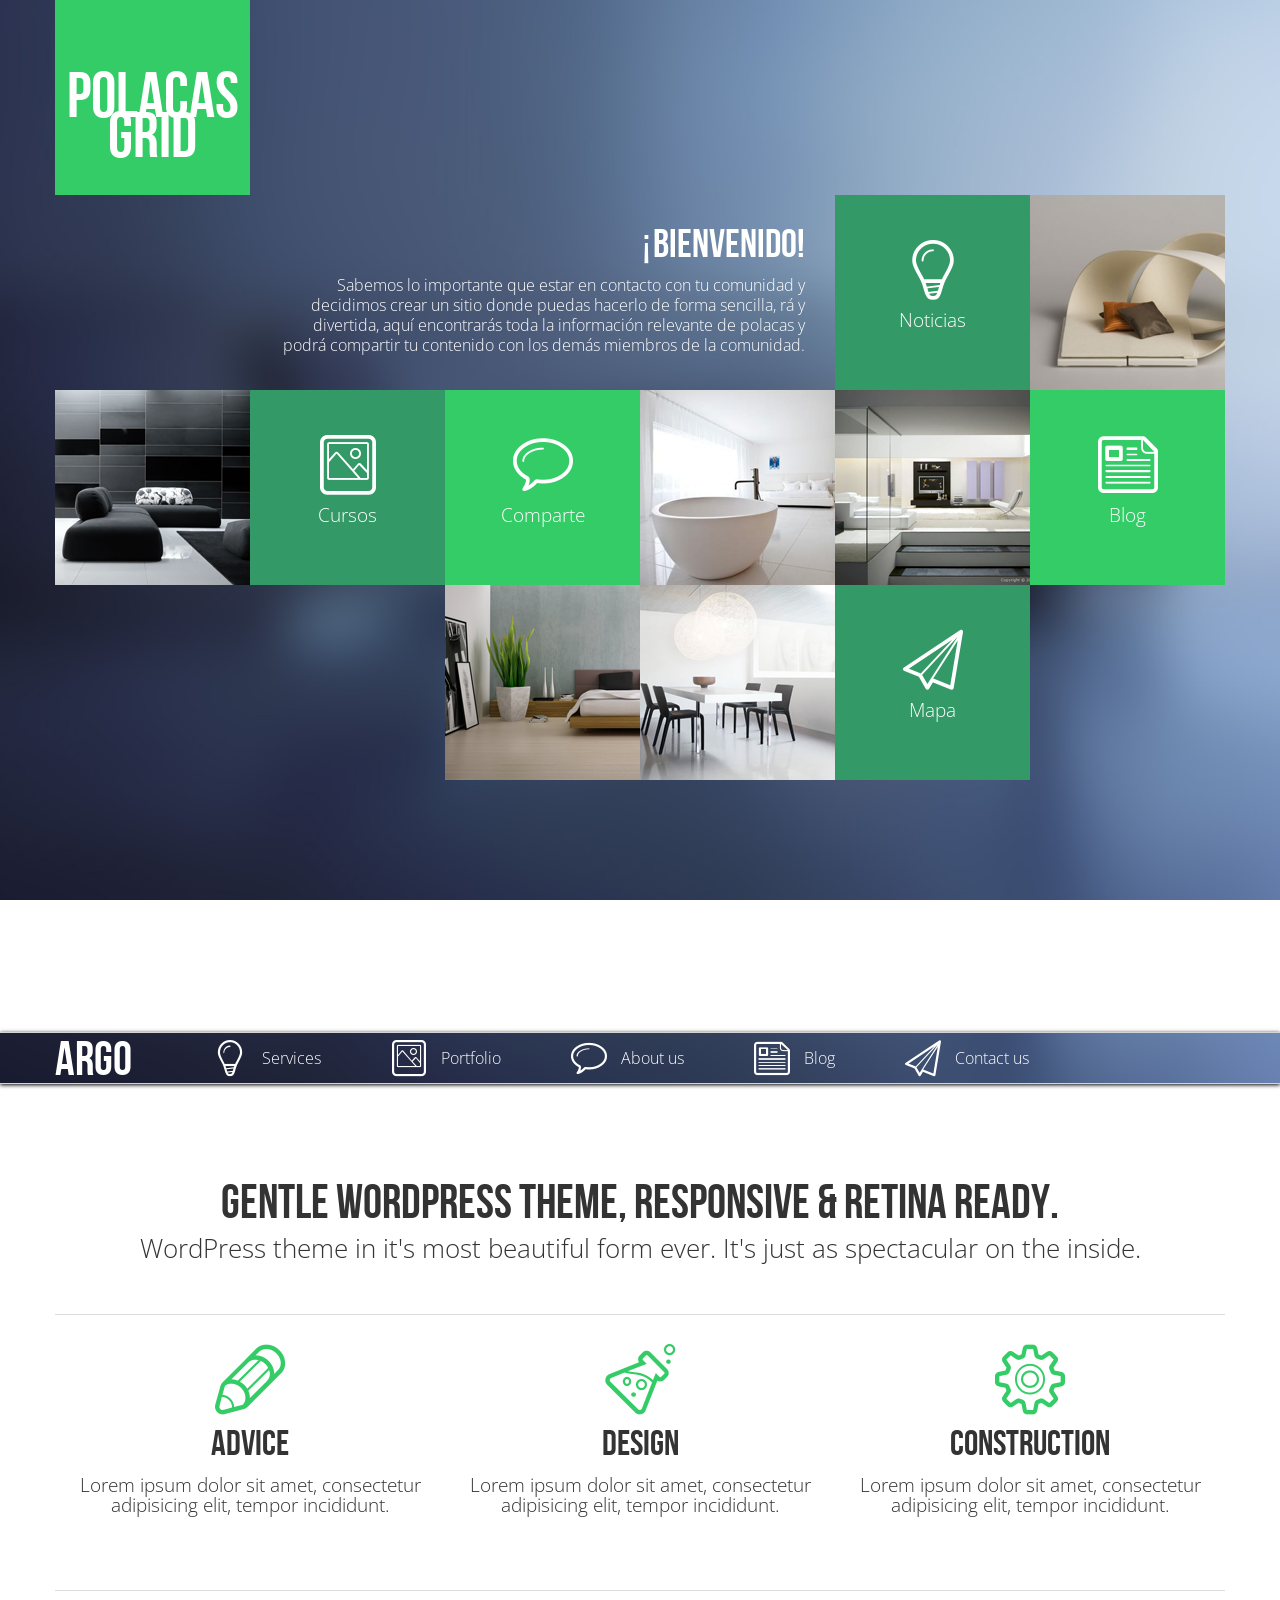
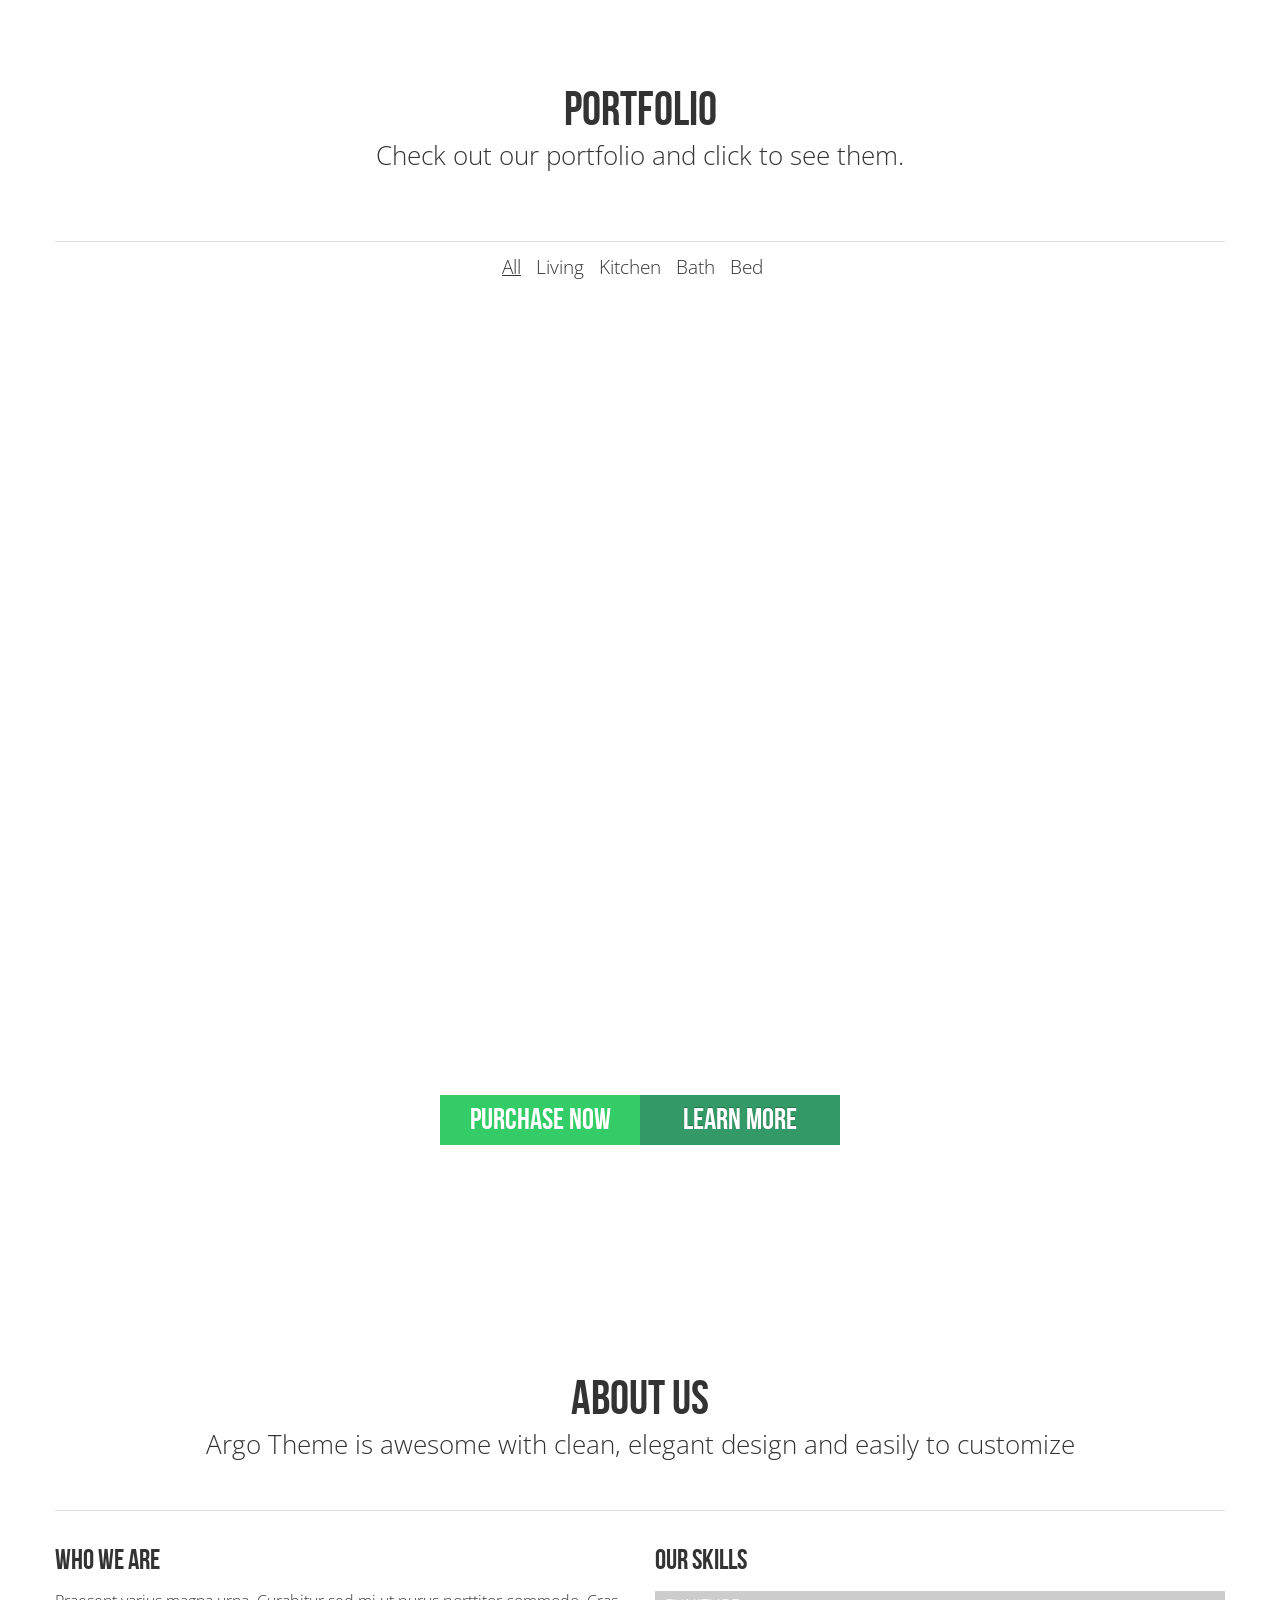
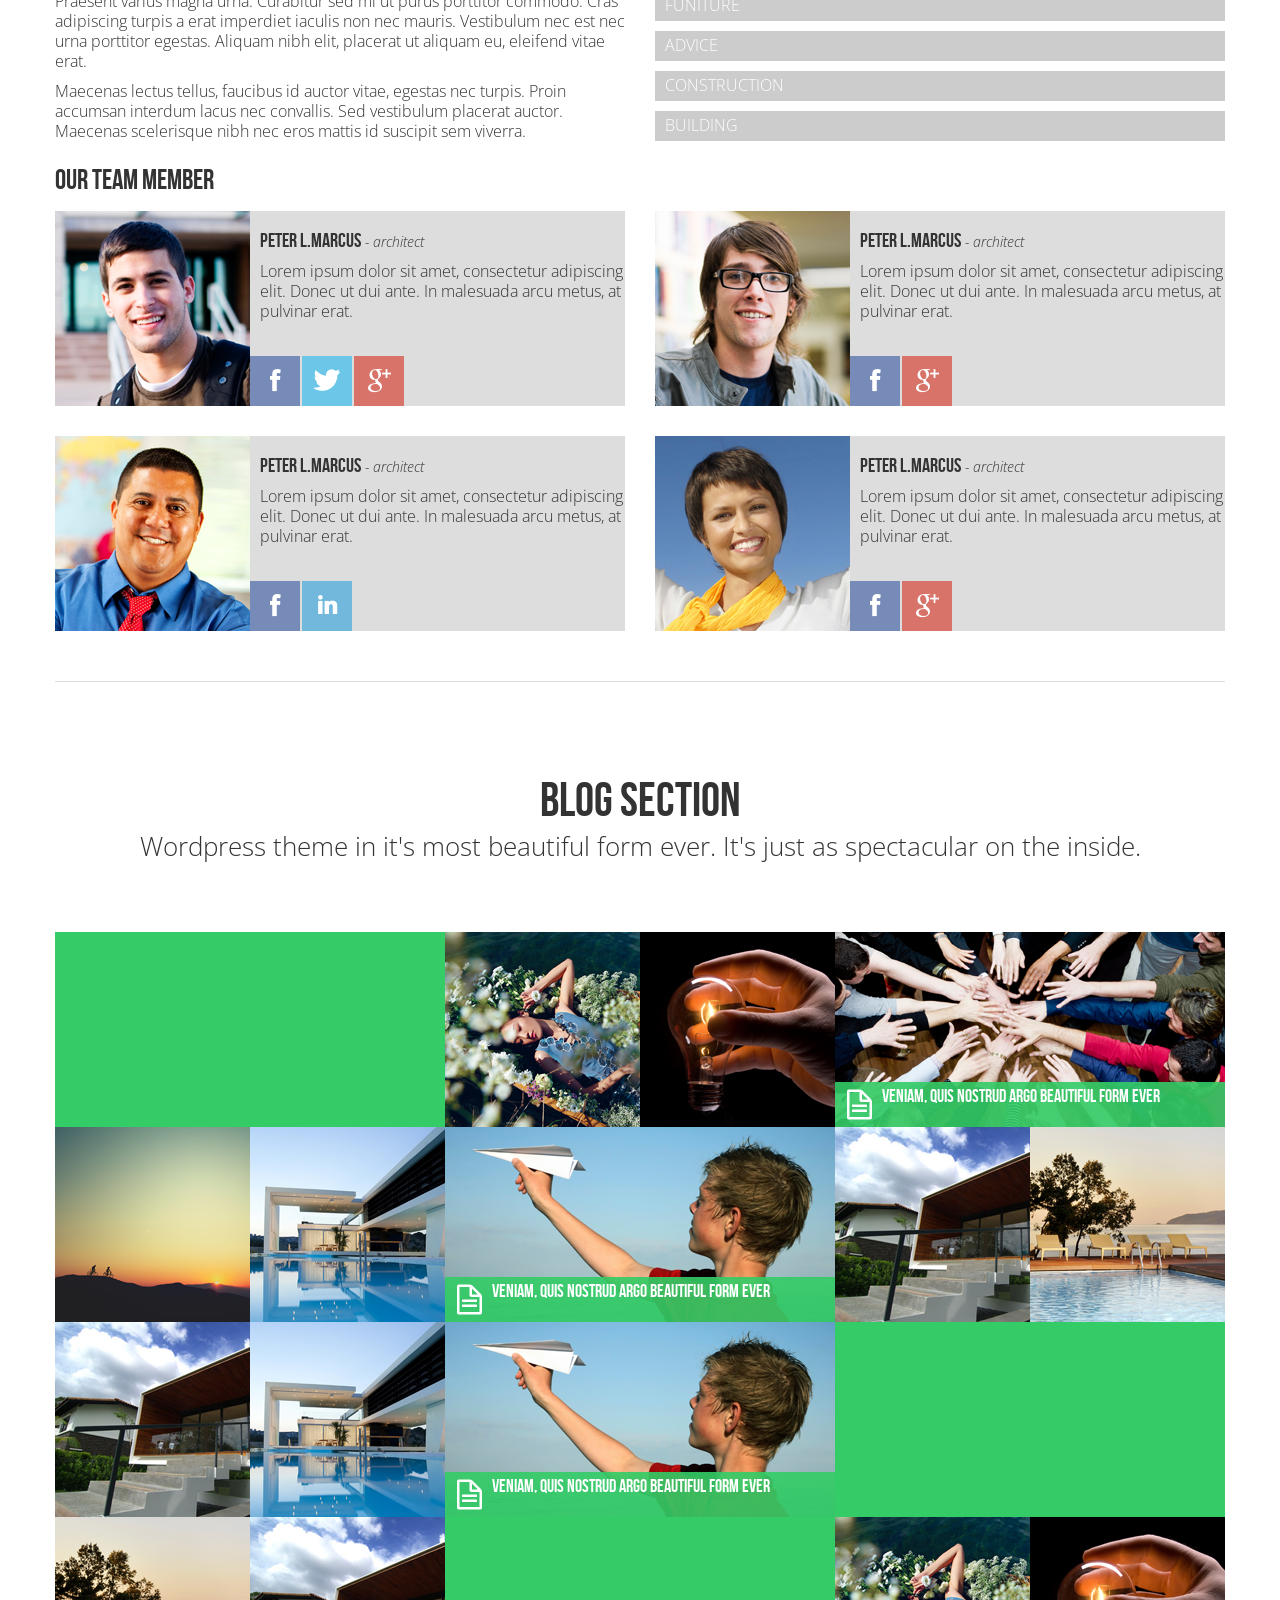
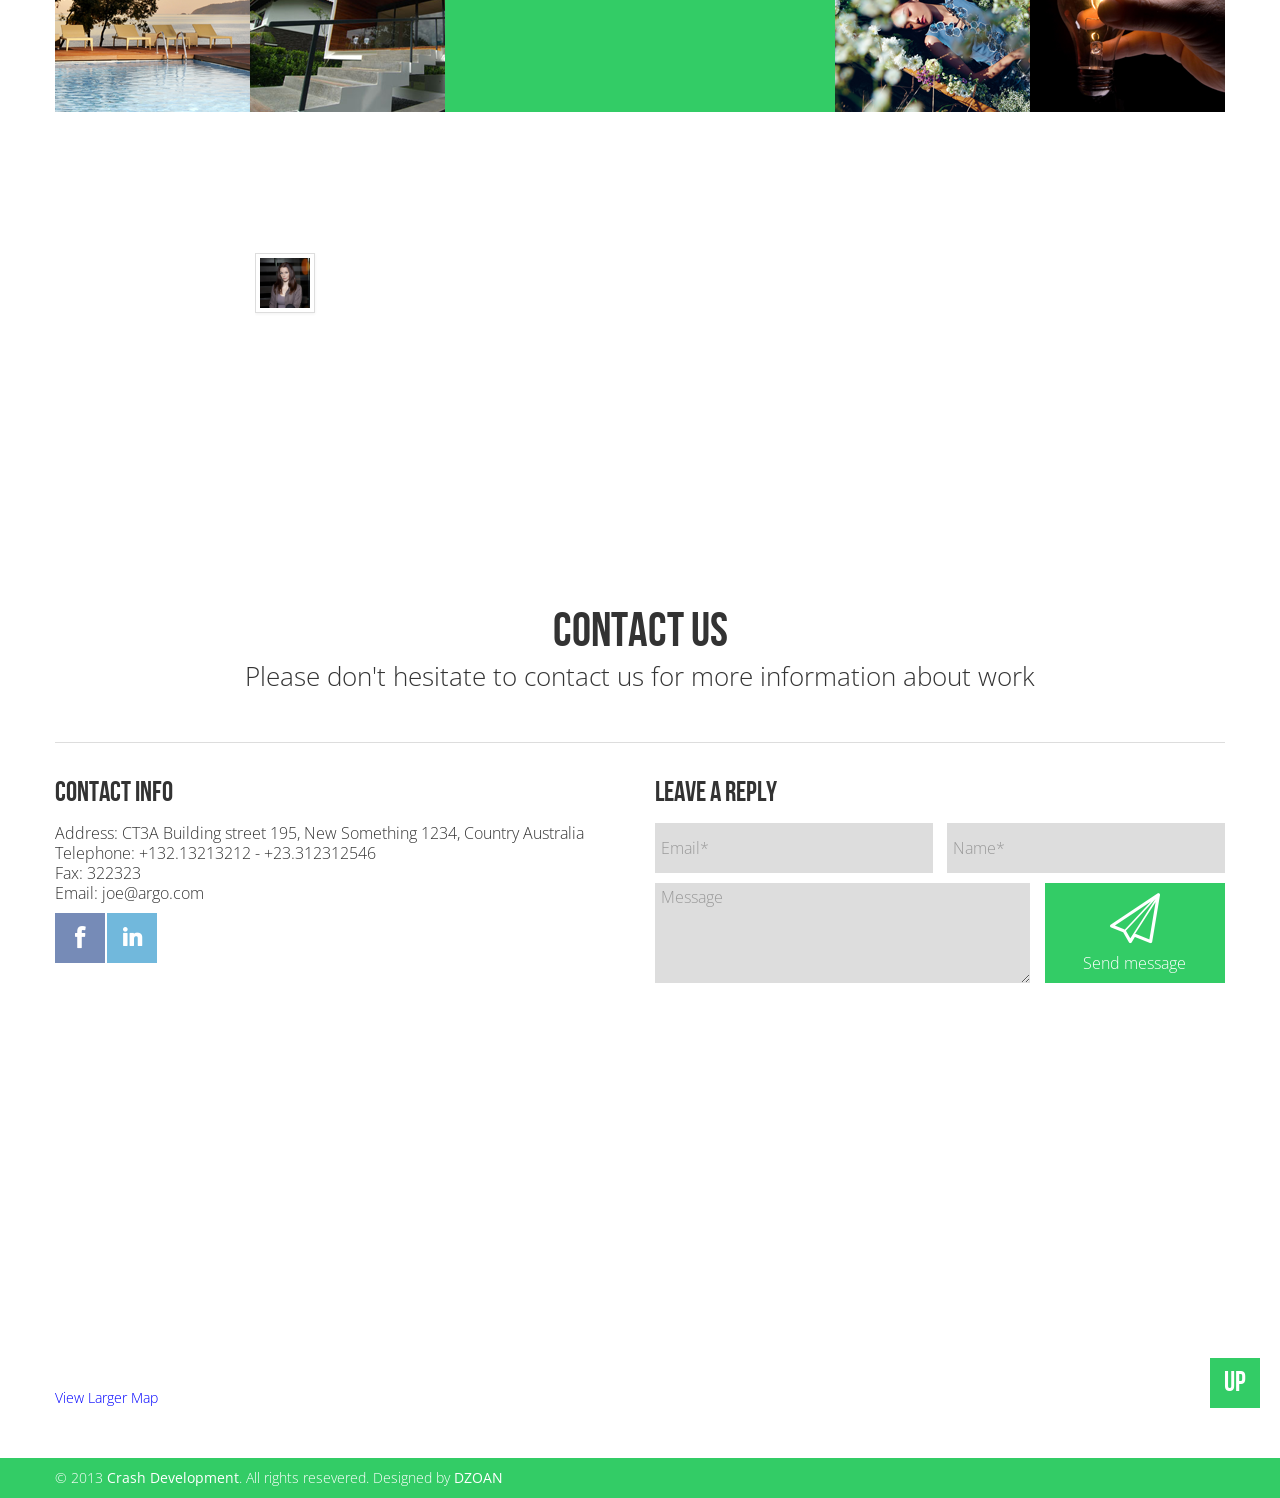
==== index.html @ 34ad7b84 "Subiendo template" ====
<!DOCTYPE html>
<!--[if lt IE 7 ]><html style="margin-top: 0 !important" class="ie ie6" lang="en"> <![endif]-->
<!--[if IE 7 ]><html style="margin-top: 0 !important" class="ie ie7" lang="en"> <![endif]-->
<!--[if IE 8 ]><html style="margin-top: 0 !important" class="ie ie8" lang="en"> <![endif]-->
<!--[if (gte IE 9)|!(IE)]><!--> <!--<![endif]-->
<html style="margin-top: 0 !important" lang="en-US"> <!--<![endif]-->
<head>
    <meta http-equiv="Content-Type" content="text/html; charset=UTF-8" />
    <title>Argo</title>
    <meta name="viewport" content="width=device-width, initial-scale=1, maximum-scale=1">
    <link href='http://fonts.googleapis.com/css?family=Open+Sans:300,400,600,300italic' rel='stylesheet' type='text/css'>
    <link rel="stylesheet" href="assets/css/style.css" type="text/css" media="all" >
    <link rel="stylesheet" href="assets/css/responsive.css" type="text/css" media="all" >
   	<script src="assets/js/jquery.js"></script>
    <!--[if lt IE 9]>
      <script src="assets/js/html5shiv.js"></script>
       <link href="assets/css/ie.css" rel='stylesheet' type='text/css'>
    <![endif]-->
    
    <!--[if IE 7]>
		<link rel="stylesheet" href="http://themestrong.com/demo/argo/assets/css/font-awesome-ie7.min.css">
	<![endif]-->
</head>
<body data-spy="scroll" data-target=".navbar">
<header id="header">
	<div class="header-holder">
		<div class="container hidden-phone">
			<div class="brow">
				<div class="brick1 logo_container">
					<a href="index.html#" class="nav-item clearfix">
						<div class="nav-hover"></div>
						<h1 class="logo">Polacas Grid	</h1>
					</a>
				</div>
				<div class="brick1 transparent"></div>
			</div>
			<div class="brow">
				<div class="slogan brick3 boffset1 transparent text-right">
					<div class="inner">
						<h1>¡Bienvenido!</h1>
					<p>Sabemos lo importante que estar en contacto con tu comunidad y decidimos crear un sitio donde
 					puedas hacerlo de forma sencilla, r&aacute; y divertida, aquí encontrar&aacute;s toda 
 					la informaci&oacute;n relevante de polacas y podr&aacute; compartir tu contenido con los dem&aacute;s miembros de la comunidad.</p>	
					</div>
					
				</div>
				<div class="brick1 odd">
					<a href="index.html#blog" class="nav-item">
						<div class="nav-hover"></div>
						<i class="li_bulb"></i>
						<span>Noticias</span>
					</a>
				</div>
				<div class="brick1 thumb">
					<div class="nav-item flipX">
						<img class="img1" src="assets/img/img-slide1.png" alt="">
						<img class="img2" src="assets/img/pf4.png" alt="">
					</div>
				</div>
			</div>
			<div class="brow">
				<div class="brick1 thumb">
					<div class="nav-item flipX">
						<img class="img1" src="assets/img/img-slide2.png" alt="">
						<img class="img2" src="assets/img/pf10.png" alt="">
					</div>
				</div>
				<div class="brick1 odd">
					<a href="index.html#portfolio" class="nav-item">
						<div class="nav-hover"></div>
						<i class="li_photo"></i>
						<span>Cursos</span>
					</a>
				</div>
				<div class="brick1">
					<a href="index.html#about-us" class="nav-item">
						<div class="nav-hover"></div>
						<i class="li_bubble"></i>
						<span>Comparte</span>
					</a>
				</div>
				<div class="brick1 thumb">
					<div class="nav-item flipY">
						<img class="img1" src="assets/img/img-slide3.png" alt="">
						<img class="img2" src="assets/img/pf11.png" alt="">
					</div>
				</div>
				<div class="brick1 thumb">
					<div class="nav-item flipX">
						<img class="img1" src="assets/img/img-slide4.png" alt="">
						<img class="img2" src="assets/img/pf8.png" alt="">
					</div>
				</div>
				<div class="brick1">
					<a href="index.html#blog" class="nav-item">
						<div class="nav-hover"></div>
						<i class="li_note"></i>
						<span>Blog</span>
					</a>
				</div>
			</div>
			<div class="brow">
				<div class="brick1 boffset2 thumb">
					<div class="nav-item flipY">
						<img class="img1" src="assets/img/img-slide5.png" alt="">
						<img class="img2" src="assets/img/pf7.png" alt="">
					</div>
				</div>
				<div class="brick1 thumb">
					<div class="nav-item flipY">
						<img class="img1" src="assets/img/img-slide6.png" alt="">
						<img class="img2" src="assets/img/pf6.png" alt="">
					</div>
				</div>
				<div class="brick1 odd">
					<a href="index.html#contact" class="nav-item">
						<div class="nav-hover"></div>
						<i class="li_paperplane"></i>
						<span>Mapa</span>
					</a>
				</div>
			</div>

		</div>

		<div class="container visible-phone">
			<div class="brick1 logo_container">
					<a href="live_menu.html#" class="nav-item clearfix">
						<div class="nav-hover"></div>
						<h1 class="logo">Argo</h1>
					</a>
				</div>
				<div class="brick1 odd">
					<a href="live_menu.html#services" class="nav-item">
						<div class="nav-hover"></div>
						<i class="li_bulb"></i>
						<span>Services</span>
					</a>
				</div>
				<div class="brick1 odd">
					<a href="live_menu.html#portfolio" class="nav-item">
						<div class="nav-hover"></div>
						<i class="li_photo"></i>
						<span>Portfolio</span>
					</a>
				</div>
				<div class="brick1">
					<a href="live_menu.html#about-us" class="nav-item">
						<div class="nav-hover"></div>
						<i class="li_bubble"></i>
						<span>About us</span>
					</a>
				</div>
				<div class="brick1">
					<a href="live_menu.html#services" class="nav-item">
						<div class="nav-hover"></div>
						<i class="li_note"></i>
						<span>Blog</span>
					</a>
				</div>
				<div class="brick1 odd">
					<a href="live_menu.html#contact" class="nav-item">
						<div class="nav-hover"></div>
						<i class="li_paperplane"></i>
						<span>Contact us</span>
					</a>
				</div>
		</div>
	</div>
</header> <!-- End header -->
<div id="navbar" class="navbar">
  <div class="navbar-inner">
    <div class="container">
      <button data-target=".nav-collapse" data-toggle="collapse" class="btn btn-navbar" type="button">
        <span class="icon-bar"></span>
        <span class="icon-bar"></span>
        <span class="icon-bar"></span>
      </button>
      <a href="live_menu.html#" class="brand">Argo</a>
      <div class="nav-collapse collapse">
        <ul class="nav">
          <li class="">
            <a href="live_menu.html#services"><i class="li_bulb"></i>Services</a>
          </li>
          <li class="">
            <a href="live_menu.html#portfolio"><i class="li_photo"></i>Portfolio</a>
          </li>
           <li class="">
            <a href="live_menu.html#about-us"><i class="li_bubble"></i>About us</a>
          </li>
          <li class="">
            <a href="live_menu.html#blog"><i class="li_note"></i>Blog</a>
          </li>
          <li class="">
            <a href="live_menu.html#contact"><i class="li_paperplane"></i>Contact us</a>
          </li>
        </ul>
      </div>
    </div>
  </div>
</div> <!-- end navbar -->
<div id="services" class="section">
	<div class="container">
		<div class="hero">
			<h1>Gentle WordPress Theme, Responsive &amp; Retina ready.</h1>
			<p>WordPress theme in it's most beautiful form ever. It's just as spectacular on the inside.</p>
		</div>
		<div class="brow sev_list">
			<div class="brick2">
				<i class="li_pen"></i>
				<h2>advice</h2>
				<p>Lorem ipsum dolor sit amet, consectetur adipisicing elit, tempor incididunt.</p>
			</div>
			<div class="brick2">
				<i class="li_lab"></i>
				<h2>Design</h2>
				<p>Lorem ipsum dolor sit amet, consectetur adipisicing elit, tempor incididunt.</p>
			</div>
			<div class="brick2">
				<i class="li_settings"></i>
				<h2>Construction</h2>
				<p>Lorem ipsum dolor sit amet, consectetur adipisicing elit, tempor incididunt.</p>
			</div>
		</div>
	</div>
</div>
<div id="portfolio" class="section">
	<div class="container">
		<div class="hero">
			<h1>PORTFOLIO</h1>
			<p>Check out our portfolio and click to see them.</p>
		</div>
		<ul class="filter clearfix">
			<li><a href="live_menu.html#" class="active" data-filter="*">All</a></li>
			<li><a href="live_menu.html#" data-filter=".living">Living</a></li>
			<li><a href="live_menu.html#" data-filter=".kitchen">Kitchen</a></li>
			<li><a href="live_menu.html#" data-filter=".bath">Bath</a></li>
			<li><a href="live_menu.html#" data-filter=".bed">Bed</a></li>
		</ul>
		<!-- Modal -->
		<div id="modalbox" class="modal hide fade" tabindex="-1" role="dialog" aria-labelledby="myModalLabel" aria-hidden="true">
			<button type="button" class="close" data-dismiss="modal" aria-hidden="true">×</button>
			<div class="modal-body">
				 <div id="myCarousel" class="carousel slide">
	                <div class="carousel-inner">
	                  <div class="item active">
	                    <img src="assets/img/demo4.png" alt="">
	                   </div>
	                  <div class="item">
	                    <img src="assets/img/demo2.png" alt="">
	                  </div>
	                  <div class="item">
	                    <img src="assets/img/demo3.png" alt="">
	                  </div>
	                </div>
	                <a class="left carousel-control" href="live_menu.html#myCarousel" data-slide="prev">&lsaquo;</a>
	                <a class="right carousel-control" href="live_menu.html#myCarousel" data-slide="next">&rsaquo;</a>
	              </div>
	              <h3>Argo project title living room</h3>
	              <p>
	              	Maecenas lectus tellus, faucibus id auctor vitae, egestas nec turpis. Proin accumsan interdum lacus nec convallis. Sed vestibulum placerat auctor. 
	              </p>
			</div>
			<div class="modal-footer">
			</div>
		</div>
		<ul class="isotope clearfix">
			<li class="item brick1 living kitchen">
				<a href="live_menu.html#modalbox" data-toggle="modal">
					<img src="assets/img/pf1.png" alt="Portfolio1">
					<div class="hover">
						<img src="assets/img/ico_search.png" alt="">
						<h4>Coachcarter </h4>
						<p>Living</p>
				    </div>
				</a>
			</li>
			<li class="item brick1 kitchen living">
				<a href="live_menu.html#modalbox" data-toggle="modal">
					<img src="assets/img/pf2.png" alt="Portfolio1">
					<div class="hover">
						<img src="assets/img/ico_search.png" alt="">
						<h4>Great Sofa </h4>
						<p>Kitchen</p>
				    </div>
				</a>
			</li>
			<li class="item brick1 bed">
				<a href="live_menu.html#modalbox" data-toggle="modal">
					<img src="assets/img/pf3.png" alt="Portfolio1">
					<div class="hover">
						<img src="assets/img/ico_search.png" alt="">
						<h4>Monster bed</h4>
						<p>Bed</p>
				    </div>
				</a>
			</li>
			<li class="item brick1 living bath bed">
				<a href="live_menu.html#modalbox" data-toggle="modal">
					<img src="assets/img/pf4.png" alt="Portfolio1">
					<div class="hover">
						<img src="assets/img/ico_search.png" alt="">
						<h4>Coachcarter </h4>
						<p>Living</p>
				    </div>
				</a>
			</li>
			<li class="item brick1 kitchen living">
				<a href="live_menu.html#modalbox" data-toggle="modal">
					<img src="assets/img/pf5.png" alt="Portfolio1">
					<div class="hover">
						<img src="assets/img/ico_search.png" alt="">
						<h4>Illustration</h4>
						<p>Kitchen</p>
				    </div>
				</a>
			</li>
			<li class="item brick1 bath living">
				<a href="live_menu.html#modalbox" data-toggle="modal">
					<img src="assets/img/pf6.png" alt="Portfolio1">
					<div class="hover">
						<img src="assets/img/ico_search.png" alt="">
						<h4>King Kong</h4>
						<p>Bath</p>
				    </div>
				</a>
			</li>
			<li class="item brick1 bed bath">
				<a href="live_menu.html#modalbox" data-toggle="modal">
					<img src="assets/img/pf7.png" alt="Portfolio1">
					<div class="hover">
						<img src="assets/img/ico_search.png" alt="">
						<h4>King Kong</h4>
						<p>Bed</p>
				    </div>
				</a>
			</li>
			<li class="item brick1 bath living kitchen">
				<a href="live_menu.html#modalbox" data-toggle="modal">
					<img src="assets/img/pf8.png" alt="Portfolio1">
					<div class="hover">
						<img src="assets/img/ico_search.png" alt="">
						<h4>King Kong</h4>
						<p>Bed</p>
				    </div>
				</a>
			</li>
			<li class="item brick1 living bath">
				<a href="live_menu.html#modalbox" data-toggle="modal">
					<img src="assets/img/pf9.png" alt="Portfolio1">
					<div class="hover">
						<img src="assets/img/ico_search.png" alt="">
						<h4>King Kong</h4>
						<p>Bed</p>
				    </div>
				</a>
			</li>
			<li class="item brick1 kitchen">
				<a href="live_menu.html#modalbox" data-toggle="modal">
					<img src="assets/img/pf10.png" alt="Portfolio1">
					<div class="hover">
						<img src="assets/img/ico_search.png" alt="">
						<h4>CARNABY</h4>
						<p>Kitchen</p>
				    </div>
				</a>
			</li>
			<li class="item brick1 bath">
				<a href="live_menu.html#modalbox" data-toggle="modal">
					<img src="assets/img/pf11.png" alt="Portfolio1">
					<div class="hover">
						<img src="assets/img/ico_search.png" alt="">
						<h4>VIKING</h4>
						<p>Bath</p>
				    </div>
				</a>
			</li>
			<li class="item brick1 living">
				<a href="live_menu.html#modalbox" data-toggle="modal">
					<img src="assets/img/pf12.png" alt="Portfolio1">
					<div class="hover">
						<img src="assets/img/ico_search.png" alt="">
						<h4>BAVARIA</h4>
						<p>Living</p>
				    </div>
				</a>
			</li>
			<li class="item brick1 bed">
				<a href="live_menu.html#modalbox" data-toggle="modal">
					<img src="assets/img/pf13.png" alt="Portfolio1">
					<div class="hover">
						<img src="assets/img/ico_search.png" alt="">
						<h4>HARRIS</h4>
						<p>Bed</p>
				    </div>
				</a>
			</li>
			<li class="item brick1 living bed">
				<a href="live_menu.html#modalbox" data-toggle="modal">
					<img src="assets/img/pf14.png" alt="Portfolio1">
					<div class="hover">
						<img src="assets/img/ico_search.png" alt="">
						<h4>Cloud</h4>
						<p>Living</p>
				    </div>
				</a>
			</li>
			<li class="item brick1 bed living">
				<a href="live_menu.html#modalbox" data-toggle="modal">
					<img src="assets/img/pf15.png" alt="Portfolio1">
					<div class="hover">
						<img src="assets/img/ico_search.png" alt="">
						<h4>Mission</h4>
						<p>Bed</p>
				    </div>
				</a>
			</li>
			<li class="item brick1 bath living">
				<a href="live_menu.html#modalbox" data-toggle="modal">
					<img src="assets/img/pf16.png" alt="Portfolio1">
					<div class="hover">
						<img src="assets/img/ico_search.png" alt="">
						<h4>Pedro</h4>
						<p>Bath</p>
				    </div>
				</a>
			</li>
			<li class="item brick1 living bath">
				<a href="live_menu.html#modalbox" data-toggle="modal">
					<img src="assets/img/pf17.png" alt="Portfolio1">
					<div class="hover">
						<img src="assets/img/ico_search.png" alt="">
						<h4>Agrippa</h4>
						<p>Living</p>
				    </div>
				</a>
			</li>
			<li class="item brick1 kitchen">
				<a href="index.html#modalbox" data-toggle="modal">
					<img src="assets/img/pf18.png" alt="Portfolio1">
					<div class="hover">
						<img src="assets/img/ico_search.png" alt="">
						<h4>Catch</h4>
						<p>Kitchen</p>
				    </div>
				</a>
			</li>
		</ul>
	</div>
</div>
<div id="purchase" class="divider section">
	<div class="bg-holder">
		<div class="container">
			<div class="hero">
				<h1>great one page theme with possibilities and options</h1>
				<p>
					<button class="btn btn-large  " type="button"><div class="nav-hover"></div>Purchase now</button><button class="btn btn-large btn-primary" type="button"><div class="nav-hover"></div>Learn more</button>
				</p>
			</div>
		</div>
	</div>
</div>
<div id="about-us" class="section">
	<div class="container">
		<div class="hero">
			<h1>about us</h1>
			<p>Argo Theme is awesome with clean, elegant design and easily to customize</p>
		</div>
		<div class="row">
			<div class="span6">
				<h3>who we are</h3>
				<p>Praesent varius magna urna. Curabitur sed mi ut purus porttitor commodo. Cras adipiscing turpis a erat imperdiet iaculis non nec mauris. Vestibulum nec est nec urna porttitor egestas. Aliquam nibh elit, placerat ut aliquam eu, eleifend vitae erat.
				</p>
				<p>
Maecenas lectus tellus, faucibus id auctor vitae, egestas nec turpis. Proin accumsan interdum lacus nec convallis. Sed vestibulum placerat auctor. Maecenas scelerisque nibh nec eros mattis id suscipit sem viverra. </p>
			</div>
			<div class="span6">
				<h3>our skills</h3>
				    <div class="progress">
				    	<div class="bar" data-width="60"><span>Funiture design</span></div>
				    </div>
				    <div class="progress">
				    	<div class="bar" data-width="80"><span>Advice</span></div>
				    </div>
				    <div class="progress">
				    	<div class="bar" data-width="70"><span>Construction</span></div>
				    </div>
				    <div class="progress">
				    	<div class="bar" data-width="90"><span>Building design</span></div>
				    </div>
			</div>
		</div>
		<h3>our team member</h3>

			<div class="our-team row">
				<div class="span6">
					<div class="team">
						<div class="ava">
							<img src="assets/img/team1.png" alt="team 1">
						</div>
						<div class="info">
							<h4 class="name">Peter L.Marcus<small> - architect</small></h4>
							<p>Lorem ipsum dolor sit amet, consectetur adipiscing elit. Donec ut dui ante. In malesuada arcu metus, at pulvinar erat.</p>
						</div>
						<div class="social">
							<a href="live_menu.html#" class="facebook"><i class="icon-facebook"></i></a><a href="live_menu.html#" class="twitter"><i class="icon-twitter"></i></a><a href="live_menu.html#" class="gplus"><i class="icon-google-plus"></i></a>
						</div>
					</div>
				</div>
				<div class="span6">
					<div class="team">
						<div class="ava">
							<img src="assets/img/team2.png" alt="team 1">
						</div>
						<div class="info">
							<h4 class="name">Peter L.Marcus<small> - architect</small></h4>
							<p>Lorem ipsum dolor sit amet, consectetur adipiscing elit. Donec ut dui ante. In malesuada arcu metus, at pulvinar erat.</p>
						</div>
						<div class="social">
							<a href="live_menu.html#" class="facebook"><i class="icon-facebook"></i></a><a href="live_menu.html#" class="gplus"><i class="icon-google-plus"></i></a>
						</div>
					</div>
				</div>
				
			</div>
			<div class="our-team row">
				<div class="span6">
					<div class="team">
						<div class="ava">
							<img src="assets/img/team3.png" alt="team 1">
						</div>
						<div class="info">
							<h4 class="name">Peter L.Marcus<small> - architect</small></h4>
							<p>Lorem ipsum dolor sit amet, consectetur adipiscing elit. Donec ut dui ante. In malesuada arcu metus, at pulvinar erat.</p>
						</div>
						<div class="social">
							<a href="live_menu.html#" class="facebook"><i class="icon-facebook"></i></a><a href="live_menu.html#" class="linkedin"><i class="icon-linkedin"></i></a>
						</div>
					</div>
				</div>
				<div class="span6">
					<div class="team">
						<div class="ava">
							<img src="assets/img/team4.png" alt="team 1">
						</div>
						<div class="info">
							<h4 class="name">Peter L.Marcus<small> - architect</small></h4>
							<p>Lorem ipsum dolor sit amet, consectetur adipiscing elit. Donec ut dui ante. In malesuada arcu metus, at pulvinar erat.</p>
						</div>
						<div class="social">
							<a href="live_menu.html#" class="facebook"><i class="icon-facebook"></i></a><a href="live_menu.html#" class="gplus"><i class="icon-google-plus"></i></a>
						</div>
					</div>
				</div>
				
			</div>
	</div>
</div> <!-- end About us  -->

<div id="blog" class="section">
	<div class="container">
		<div class="hero">
			<h1>Blog section</h1>
			<p>Wordpress theme in it's most beautiful form ever. It's just as spectacular on the inside.</p>
		</div>
		<div class="blog_container">
			<div class="row-full clearfix">
				<div class="brick2"><iframe src="http://player.vimeo.com/video/61996880?autoplay=0&api=1" width="400" height="300" frameborder="0" webkitAllowFullScreen mozallowfullscreen allowFullScreen></iframe></div>
				<div class="brick1 odd">
					<a href="blog.html" class="article">
						<img src="assets/img/blog2.png" alt="blog">
						<div class="meta">
							<h5><i class="icon-file-alt"></i> veniam, quis nostrud ARGO beautiful form ever</h5>
						</div>
					</a>
				</div>
				<div class="brick1">
					<a href="blog.html" class="article">
						<img src="assets/img/blog1.png" alt="blog">
						<div class="meta">
							<h5><i class="icon-file-alt"></i> veniam, quis nostrud ARGO</h5>
						</div>
					</a>
				</div>
				<div class="brick2">
					<a href="blog.html" class="article">
						<img src="assets/img/blog3.png" alt="blog">
						<div class="meta">
							<h5><i class="icon-file-alt"></i> veniam, quis nostrud ARGO beautiful form ever</h5>
							<p class="desc">
								Maecenas lectus tellus, faucibus id auctor vitae, egestas nec turpis. Proin accumsan interdum lacus nec convallis. Sed vestibulum placerat auctor. 
							</p>
						</div>
					</a>
				</div>
				<div class="brick1">
					<a href="blog.html" class="article">
						<img src="assets/img/blog4.png" alt="blog">
						<div class="meta">
							<h5><i class="icon-file-alt"></i> veniam, quis nostrud ARGO beautiful form ever</h5>
							<p class="desc">
								Maecenas lectus tellus, faucibus id auctor vitae, egestas nec turpis. Proin accumsan interdum lacus nec convallis. Sed vestibulum placerat auctor. 
							</p>
						</div>
					</a>
				</div>
				<div class="brick1">
					<a href="blog.html" class="article">
						<img src="assets/img/blog5.png" alt="blog">
						<div class="meta">
							<h5><i class="icon-file-alt"></i> veniam, quis nostrud ARGO beautiful form ever</h5>
							<p class="desc">
								Maecenas lectus tellus, faucibus id auctor vitae, egestas nec turpis. Proin accumsan interdum lacus nec convallis. Sed vestibulum placerat auctor. 
							</p>
						</div>
					</a>
				</div>
				<div class="brick2">
					<a href="blog.html" class="article">
						<img src="assets/img/blog6.png" alt="blog">
						<div class="meta">
							<h5><i class="icon-file-alt"></i> veniam, quis nostrud ARGO beautiful form ever</h5>
							<p class="desc">
								Maecenas lectus tellus, faucibus id auctor vitae, egestas nec turpis. Proin accumsan interdum lacus nec convallis. Sed vestibulum placerat auctor. 
							</p>
						</div>
					</a>
				</div>
				<div class="brick1">
				<a href="blog.html" class="article">
						<img src="assets/img/blog7.png" alt="blog">
						<div class="meta">
							<h5><i class="icon-file-alt"></i> veniam, quis nostrud ARGO beautiful form ever</h5>
							<p class="desc">
								Maecenas lectus tellus, faucibus id auctor vitae, egestas nec turpis. Proin accumsan interdum lacus nec convallis. Sed vestibulum placerat auctor. 
							</p>
						</div>
					</a>
				</div>
				<div class="brick1 odd">
					<a href="blog.html" class="article">
						<img src="assets/img/blog8.png" alt="blog">
						<div class="meta">
							<h5><i class="icon-file-alt"></i> veniam, quis nostrud ARGO beautiful form ever</h5>
							<p class="desc">
								Maecenas lectus tellus, faucibus id auctor vitae, egestas nec turpis. Proin accumsan interdum lacus nec convallis. Sed vestibulum placerat auctor. 
							</p>
						</div>
					</a>
				</div>
			</div>
			<div class="row-full clearfix">
				<div class="brick1">
				<a href="blog.html" class="article">
						<img src="assets/img/blog7.png" alt="blog">
						<div class="meta">
							<h5><i class="icon-file-alt"></i> veniam, quis nostrud ARGO beautiful form ever</h5>
							<p class="desc">
								Maecenas lectus tellus, faucibus id auctor vitae, egestas nec turpis. Proin accumsan interdum lacus nec convallis. Sed vestibulum placerat auctor. 
							</p>
						</div>
					</a>
				</div>
				<div class="brick1">
					<a href="blog.html" class="article">
						<img src="assets/img/blog5.png" alt="blog">
						<div class="meta">
							<h5><i class="icon-file-alt"></i> veniam, quis nostrud ARGO beautiful form ever</h5>
							<p class="desc">
								Maecenas lectus tellus, faucibus id auctor vitae, egestas nec turpis. Proin accumsan interdum lacus nec convallis. Sed vestibulum placerat auctor. 
							</p>
						</div>
					</a>
				</div>
				
				<div class="brick2 odd">
					<a href="blog.html" class="article">
						<img src="assets/img/blog6.png" alt="blog">
						<div class="meta">
							<h5><i class="icon-file-alt"></i> veniam, quis nostrud ARGO beautiful form ever</h5>
							<p class="desc">
								Maecenas lectus tellus, faucibus id auctor vitae, egestas nec turpis. Proin accumsan interdum lacus nec convallis. Sed vestibulum placerat auctor. 
							</p>
						</div>
					</a>
				</div>
				
				<div class="brick2"><iframe src="http://player.vimeo.com/video/40689438?autoplay=0&api=1" width="400" height="300" frameborder="0" webkitAllowFullScreen mozallowfullscreen allowFullScreen></iframe></div>
				<div class="brick1 odd">
					<a href="blog.html" class="article">
						<img src="assets/img/blog8.png" alt="blog">
						<div class="meta">
							<h5><i class="icon-file-alt"></i> veniam, quis nostrud ARGO beautiful form ever</h5>
							<p class="desc">
								Maecenas lectus tellus, faucibus id auctor vitae, egestas nec turpis. Proin accumsan interdum lacus nec convallis. Sed vestibulum placerat auctor. 
							</p>
						</div>
					</a>
				</div>
				<div class="brick1">
					<a href="blog.html" class="article">
						<img src="assets/img/blog7.png" alt="blog">
						<div class="meta">
							<h5><i class="icon-file-alt"></i> veniam, quis nostrud ARGO beautiful form ever</h5>
							<p class="desc">
								Maecenas lectus tellus, faucibus id auctor vitae, egestas nec turpis. Proin accumsan interdum lacus nec convallis. Sed vestibulum placerat auctor. 
							</p>
						</div>
					</a>
				</div>
				<div class="brick2"><iframe src="http://player.vimeo.com/video/40689438?autoplay=0&api=1" width="400" height="300" frameborder="0" webkitAllowFullScreen mozallowfullscreen allowFullScreen></iframe></div>
				<div class="brick1 odd"><img src="assets/img/blog2.png" alt="blog"></div>
				<div class="brick1"><img src="assets/img/blog1.png" alt="blog"></div>
				
			</div>
		</div>
	</div>
</div>	<!-- end Blog -->

<div id="testimonial" class="divider section">
	<div class="bg-holder">
		<div class="container">

			<!-- Bootstrap carousel -->

			<div id="msgs" class="carousel slide" >
				<h3>Testimonial</h3>
				 <!-- Carousel items -->
				<div class="carousel-inner">
					<div class="active item">
						<img class="thumbnail" src="assets/img/ava2.jpg" alt="">	
						<div class="msg">
							<strong>ArgoTheme</strong>
							<p>"ARGO did a great job with the layout of our website. It is easy to navigate and has a clean, modern appearance. Feedback was encouraged throughout the process, and emails were always answered in a timely . <br>

We are very proud of our new website. It has much improved functionality and metrics. ARGO worked to make sure that we were happy with the end product."</p>
						</div>		
					</div>
					<div class="item">
						<img class="thumbnail" src="assets/img/ava3.jpg" alt="">	
						<div class="msg">
							<strong>Astro Galaxy</strong>
							<p>
"We are very proud of our new website. It has much improved functionality and metrics. ARGO worked to make sure that we were happy with the end product."</p>
						</div>		
					</div>
					<div class="item">
						<img class="thumbnail" src="assets/img/ava1.jpg" alt="">	
						<div class="msg">
							<strong>Joe Doe</strong>
							<p>
" It is easy to navigate and has a clean, modern appearance. Feedback was encouraged throughout the process, and emails were always answered in a timely."</p>
						</div>		
					</div>
				</div>
			</div>
		</div>
	</div>
</div>

<div id="contact" class="section">
	<div class="container">
		<div class="hero">
			<h1>Contact us</h1>
			<p>Please don't hesitate to contact us for more information about work</p>
		</div>
		<div class="row">
			<div class="span6">
				<h3>contact info</h3>
				<ul>
					<li>Address: CT3A Building street 195, New Something 1234, Country Australia</li>
					<li>Telephone: +132.13213212 - +23.312312546</li>
					<li>Fax: 322323</li>
					<li>Email: joe@argo.com</li>
				</ul>
				<div class="social">
				<a href="live_menu.html#" class="facebook"><i class="icon-facebook"></i></a><a href="live_menu.html#" class="linkedin"><i class="icon-linkedin"></i></a>
			</div>
			</div>
			<div class="span6">
				<h3>leave a reply</h3>
				<form action="" id="comment_form" class="comment_form">
						<div class="row-fluid">
							<div class="span6">
								<input type="text" id="email" email="email" placeholder="Email*">
							</div>
							<div class="span6">
								<input type="text" id="name" name="name" placeholder="Name*">
							</div>
						</div>
						<div class="row-fluid">
							<div class="span8">
								<textarea name="txt_message" id="txt_message" placeholder="Message" cols="30" rows="10"></textarea>
							</div>
							<div class="span4">
								<button class="btn " type="button"><i class="li_paperplane"></i>Send message</button>
							</div>
						</div>
					</form>
			</div>
		</div>
		<div class="map"><iframe width="425" height="350" frameborder="0" scrolling="no" marginheight="0" marginwidth="0" src="http://www.google.com/maps?f=q&source=s_q&hl=en&geocode=&q=Times+Square,+New+York,+NY,+United+States&aq=0&oq=time+s&sll=37.0625,-95.677068&sspn=38.41771,93.076172&ie=UTF8&hq=&hnear=Theater+District+-+Times+Square,+New+York&ll=40.759011,-73.984472&spn=0.010562,0.01282&t=m&iwloc=A&output=embed"></iframe><br /><small><a href="http://www.google.com/maps?f=q&source=embed&hl=en&geocode=&q=Times+Square,+New+York,+NY,+United+States&aq=0&oq=time+s&sll=37.0625,-95.677068&sspn=38.41771,93.076172&ie=UTF8&hq=&hnear=Theater+District+-+Times+Square,+New+York&ll=40.759011,-73.984472&spn=0.010562,0.01282&t=m&iwloc=A" style="color:#0000FF;text-align:left">View Larger Map</a></small></iframe>
		
			</div>
	</div>
</div>
<footer id="footer">
	<div class="container">
		&copy; 2013 <a href="http://crash-development.com">Crash Development</a>. All rights resevered. Designed by <a href="http://themeforest.net/user/dzoan">DZOAN</a> </a>
	</div>
	<a href="index.html#" id="btn_up">UP</a>
</footer>
<!-- Bootstrap js -->
<script src="assets/js/bootstrap-transition.js"></script>
<script src="assets/js/bootstrap-modal.js"></script>
<script src="assets/js/bootstrap-dropdown.js"></script>
<script src="assets/js/bootstrap-carousel.js"></script>
<script src="assets/js/bootstrap-collapse.js"></script>
<script src="assets/js/bootstrap-scrollspy.js"></script>

<script src="assets/js/jquery.mCustomScrollbar.concat.min.js"></script>
<script src="assets/js/jquery.hoverdir.js"></script>
<script src="assets/js/jquery.isotope.min.js"></script>
<script src="assets/js/main.js"></script>
<script>
  (function(i,s,o,g,r,a,m){i['GoogleAnalyticsObject']=r;i[r]=i[r]||function(){
  (i[r].q=i[r].q||[]).push(arguments)},i[r].l=1*new Date();a=s.createElement(o),
  m=s.getElementsByTagName(o)[0];a.async=1;a.src=g;m.parentNode.insertBefore(a,m)
  })(window,document,'script','//www.google-analytics.com/analytics.js','ga');

  ga('create', 'UA-39747127-1', 'themestrong.com');
  ga('send', 'pageview');

</script>
</body>
</html>
---- assets/css/ie.css ----
.container{
	width:1170px;
}
#portfolio .isotope .item .hover,#blog .article .meta{
	background: #3c6;
}

.row {
    margin-left: -30px;
    *zoom: 1;
  }
  .row:before,
  .row:after {
    display: table;
    line-height: 0;
    content: "";
  }
  .row:after {
    clear: both;
  }
  [class*="span"] {
    float: left;
    min-height: 1px;
    margin-left: 30px;
  }
  .container,
  .navbar-static-top .container,
  .navbar-fixed-top .container,
  .navbar-fixed-bottom .container {
    width: 1170px;
  }
  .span12 {
    width: 1170px;
  }
  .span11 {
    width: 1070px;
  }
  .span10 {
    width: 970px;
  }
  .span9 {
    width: 870px;
  }
  .span8 {
    width: 770px;
  }
  .span7 {
    width: 670px;
  }
  .span6 {
    width: 570px;
  }
  .span5 {
    width: 470px;
  }
  .span4 {
    width: 370px;
  }
  .span3 {
    width: 270px;
  }
  .span2 {
    width: 170px;
  }
  .span1 {
    width: 70px;
  }
  .offset12 {
    margin-left: 1230px;
  }
  .offset11 {
    margin-left: 1130px;
  }
  .offset10 {
    margin-left: 1030px;
  }
  .offset9 {
    margin-left: 930px;
  }
  .offset8 {
    margin-left: 830px;
  }
  .offset7 {
    margin-left: 730px;
  }
  .offset6 {
    margin-left: 630px;
  }
  .offset5 {
    margin-left: 530px;
  }
  .offset4 {
    margin-left: 430px;
  }
  .offset3 {
    margin-left: 330px;
  }
  .offset2 {
    margin-left: 230px;
  }
  .offset1 {
    margin-left: 130px;
  }
  .row-fluid {
    width: 100%;
    *zoom: 1;
  }
  .row-fluid:before,
  .row-fluid:after {
    display: table;
    line-height: 0;
    content: "";
  }
  .row-fluid:after {
    clear: both;
  }
  .row-fluid [class*="span"] {
    display: block;
    float: left;
    width: 100%;
    min-height: 30px;
    margin-left: 2.564102564102564%;
    *margin-left: 2.5109110747408616%;
    -webkit-box-sizing: border-box;
       -moz-box-sizing: border-box;
            box-sizing: border-box;
  }
  .row-fluid [class*="span"]:first-child {
    margin-left: 0;
  }
  .row-fluid .controls-row [class*="span"] + [class*="span"] {
    margin-left: 2.564102564102564%;
  }
  .row-fluid .span12 {
    width: 100%;
    *width: 99.94680851063829%;
  }
  .row-fluid .span11 {
    width: 91.45299145299145%;
    *width: 91.39979996362975%;
  }
  .row-fluid .span10 {
    width: 82.90598290598291%;
    *width: 82.8527914166212%;
  }
  .row-fluid .span9 {
    width: 74.35897435897436%;
    *width: 74.30578286961266%;
  }
  .row-fluid .span8 {
    width: 65.81196581196582%;
    *width: 65.75877432260411%;
  }
  .row-fluid .span7 {
    width: 57.26495726495726%;
    *width: 57.21176577559556%;
  }
  .row-fluid .span6 {
    width: 48.717948717948715%;
    *width: 48.664757228587014%;
  }
  .row-fluid .span5 {
    width: 40.17094017094017%;
    *width: 40.11774868157847%;
  }
  .row-fluid .span4 {
    width: 31.623931623931625%;
    *width: 31.570740134569924%;
  }
  .row-fluid .span3 {
    width: 23.076923076923077%;
    *width: 23.023731587561375%;
  }
  .row-fluid .span2 {
    width: 14.52991452991453%;
    *width: 14.476723040552828%;
  }
  .row-fluid .span1 {
    width: 5.982905982905983%;
    *width: 5.929714493544281%;
  }
  .row-fluid .offset12 {
    margin-left: 105.12820512820512%;
    *margin-left: 105.02182214948171%;
  }
  .row-fluid .offset12:first-child {
    margin-left: 102.56410256410257%;
    *margin-left: 102.45771958537915%;
  }
  .row-fluid .offset11 {
    margin-left: 96.58119658119658%;
    *margin-left: 96.47481360247316%;
  }
  .row-fluid .offset11:first-child {
    margin-left: 94.01709401709402%;
    *margin-left: 93.91071103837061%;
  }
  .row-fluid .offset10 {
    margin-left: 88.03418803418803%;
    *margin-left: 87.92780505546462%;
  }
  .row-fluid .offset10:first-child {
    margin-left: 85.47008547008548%;
    *margin-left: 85.36370249136206%;
  }
  .row-fluid .offset9 {
    margin-left: 79.48717948717949%;
    *margin-left: 79.38079650845607%;
  }
  .row-fluid .offset9:first-child {
    margin-left: 76.92307692307693%;
    *margin-left: 76.81669394435352%;
  }
  .row-fluid .offset8 {
    margin-left: 70.94017094017094%;
    *margin-left: 70.83378796144753%;
  }
  .row-fluid .offset8:first-child {
    margin-left: 68.37606837606839%;
    *margin-left: 68.26968539734497%;
  }
  .row-fluid .offset7 {
    margin-left: 62.393162393162385%;
    *margin-left: 62.28677941443899%;
  }
  .row-fluid .offset7:first-child {
    margin-left: 59.82905982905982%;
    *margin-left: 59.72267685033642%;
  }
  .row-fluid .offset6 {
    margin-left: 53.84615384615384%;
    *margin-left: 53.739770867430444%;
  }
  .row-fluid .offset6:first-child {
    margin-left: 51.28205128205128%;
    *margin-left: 51.175668303327875%;
  }
  .row-fluid .offset5 {
    margin-left: 45.299145299145295%;
    *margin-left: 45.1927623204219%;
  }
  .row-fluid .offset5:first-child {
    margin-left: 42.73504273504273%;
    *margin-left: 42.62865975631933%;
  }
  .row-fluid .offset4 {
    margin-left: 36.75213675213675%;
    *margin-left: 36.645753773413354%;
  }
  .row-fluid .offset4:first-child {
    margin-left: 34.18803418803419%;
    *margin-left: 34.081651209310785%;
  }
  .row-fluid .offset3 {
    margin-left: 28.205128205128204%;
    *margin-left: 28.0987452264048%;
  }
  .row-fluid .offset3:first-child {
    margin-left: 25.641025641025642%;
    *margin-left: 25.53464266230224%;
  }
  .row-fluid .offset2 {
    margin-left: 19.65811965811966%;
    *margin-left: 19.551736679396257%;
  }
  .row-fluid .offset2:first-child {
    margin-left: 17.094017094017094%;
    *margin-left: 16.98763411529369%;
  }
  .row-fluid .offset1 {
    margin-left: 11.11111111111111%;
    *margin-left: 11.004728132387708%;
  }
  .row-fluid .offset1:first-child {
    margin-left: 8.547008547008547%;
    *margin-left: 8.440625568285142%;
  }
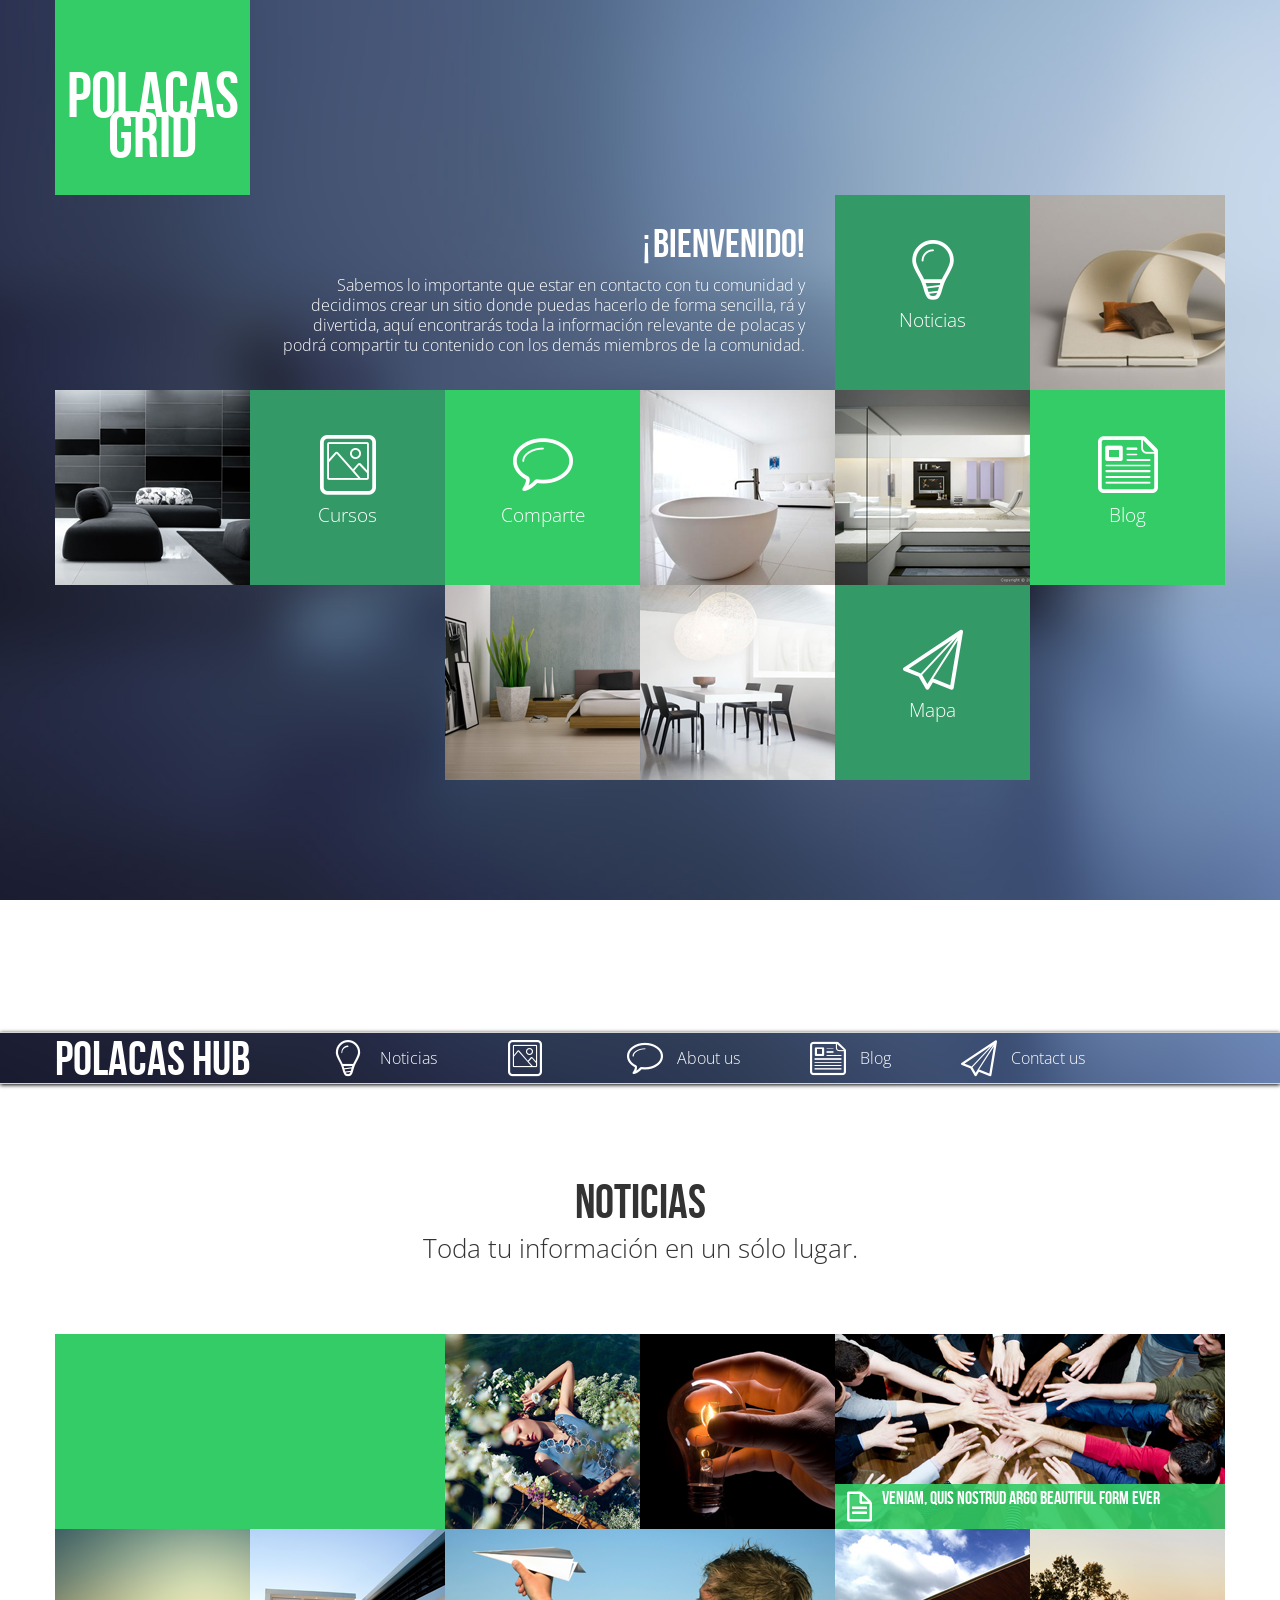
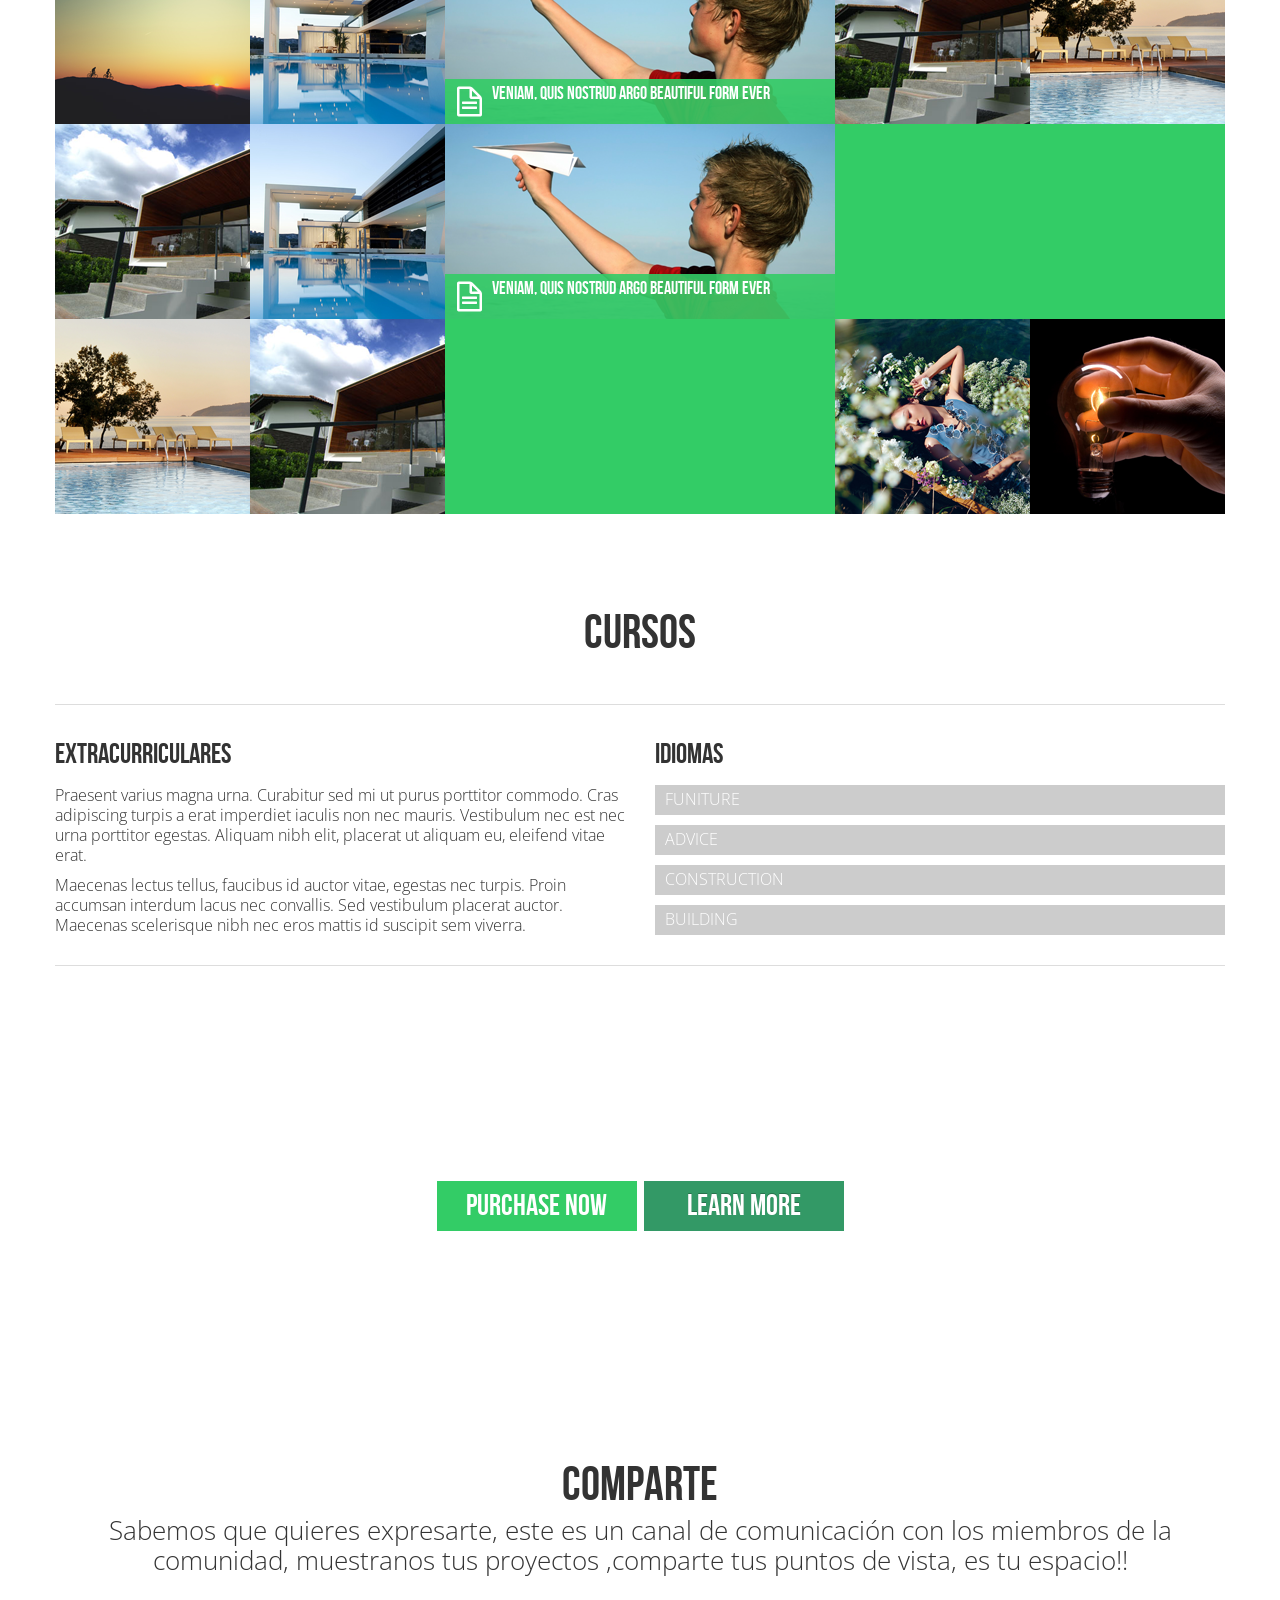
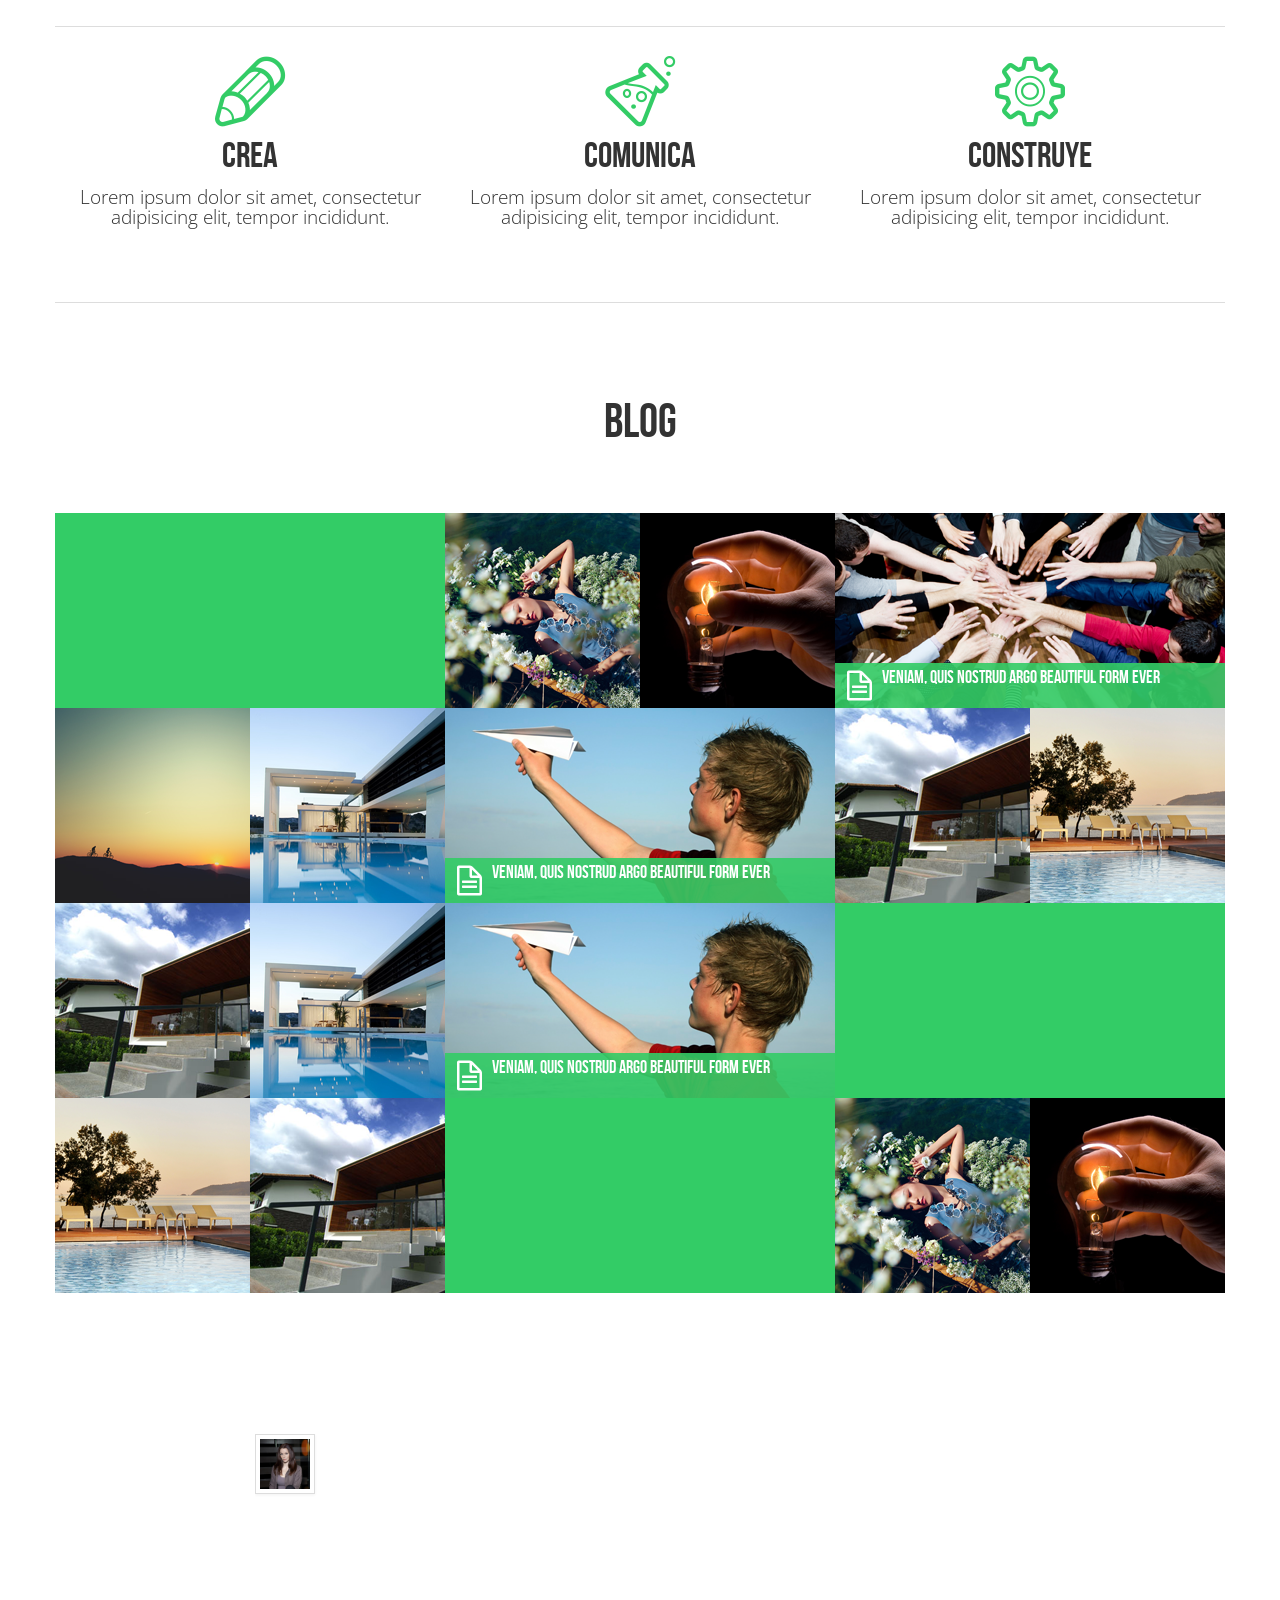
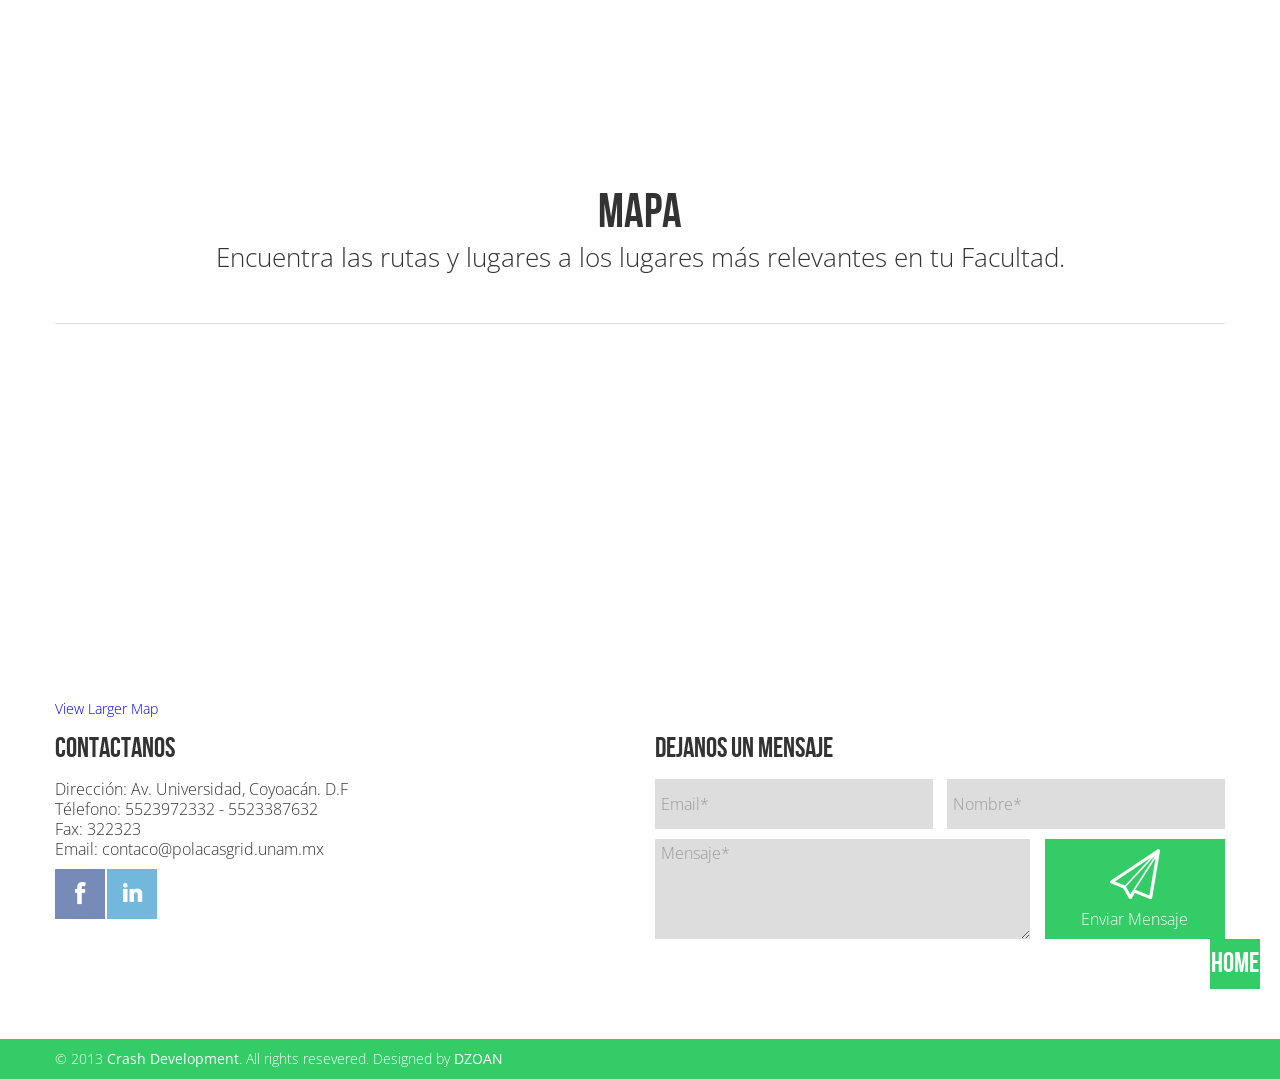
==== commit 1dd633a4: "estructura del sitio" ====
--- a/index.html
+++ b/index.html
@@ -2,835 +2,1032 @@
 <!--[if lt IE 7 ]><html style="margin-top: 0 !important" class="ie ie6" lang="en"> <![endif]-->
 <!--[if IE 7 ]><html style="margin-top: 0 !important" class="ie ie7" lang="en"> <![endif]-->
 <!--[if IE 8 ]><html style="margin-top: 0 !important" class="ie ie8" lang="en"> <![endif]-->
-<!--[if (gte IE 9)|!(IE)]><!--> <!--<![endif]-->
-<html style="margin-top: 0 !important" lang="en-US"> <!--<![endif]-->
-<head>
-    <meta http-equiv="Content-Type" content="text/html; charset=UTF-8" />
-    <title>Argo</title>
-    <meta name="viewport" content="width=device-width, initial-scale=1, maximum-scale=1">
-    <link href='http://fonts.googleapis.com/css?family=Open+Sans:300,400,600,300italic' rel='stylesheet' type='text/css'>
-    <link rel="stylesheet" href="assets/css/style.css" type="text/css" media="all" >
-    <link rel="stylesheet" href="assets/css/responsive.css" type="text/css" media="all" >
-   	<script src="assets/js/jquery.js"></script>
-    <!--[if lt IE 9]>
-      <script src="assets/js/html5shiv.js"></script>
-       <link href="assets/css/ie.css" rel='stylesheet' type='text/css'>
-    <![endif]-->
-    
-    <!--[if IE 7]>
+<!--[if (gte IE 9)|!(IE)]><!-->
+<!--<![endif]-->
+<html style="margin-top: 0 !important" lang="en-US">
+	<!--<![endif]-->
+	<head>
+		<meta http-equiv="Content-Type" content="text/html; charset=UTF-8" />
+		<title>Argo</title>
+		<meta name="viewport" content="width=device-width, initial-scale=1, maximum-scale=1">
+		<link href='http://fonts.googleapis.com/css?family=Open+Sans:300,400,600,300italic' rel='stylesheet' type='text/css'>
+		<link rel="stylesheet" href="assets/css/style.css" type="text/css" media="all" >
+		<link rel="stylesheet" href="assets/css/responsive.css" type="text/css" media="all" >
+		<script src="assets/js/jquery.js"></script>
+		<!--[if lt IE 9]>
+		<script src="assets/js/html5shiv.js"></script>
+		<link href="assets/css/ie.css" rel='stylesheet' type='text/css'>
+		<![endif]-->
+
+		<!--[if IE 7]>
 		<link rel="stylesheet" href="http://themestrong.com/demo/argo/assets/css/font-awesome-ie7.min.css">
-	<![endif]-->
-</head>
-<body data-spy="scroll" data-target=".navbar">
-<header id="header">
-	<div class="header-holder">
-		<div class="container hidden-phone">
-			<div class="brow">
-				<div class="brick1 logo_container">
-					<a href="index.html#" class="nav-item clearfix">
-						<div class="nav-hover"></div>
-						<h1 class="logo">Polacas Grid	</h1>
-					</a>
-				</div>
-				<div class="brick1 transparent"></div>
+		<![endif]-->
+	</head>
+	<body data-spy="scroll" data-target=".navbar">
+		<header id="header">
+			<div class="header-holder">
+				<div class="container hidden-phone">
+					<div class="brow">
+						<div class="brick1 logo_container">
+							<a href="index.html#" class="nav-item clearfix"> <div class="nav-hover"></div> <h1 class="logo">Polacas Grid </h1> </a>
+						</div>
+						<div class="brick1 transparent"></div>
+					</div>
+					<div class="brow">
+						<div class="slogan brick3 boffset1 transparent text-right">
+							<div class="inner">
+								<h1>¡Bienvenido!</h1>
+								<p>
+									Sabemos lo importante que estar en contacto con tu comunidad y decidimos crear un sitio donde
+									puedas hacerlo de forma sencilla, r&aacute; y divertida, aquí encontrar&aacute;s toda
+									la informaci&oacute;n relevante de polacas y podr&aacute; compartir tu contenido con los dem&aacute;s miembros de la comunidad.
+								</p>
+							</div>
+
+						</div>
+						<div class="brick1 odd">
+							<a href="index.html#blog" class="nav-item"> <div class="nav-hover"></div> <i class="li_bulb"></i> <span>Noticias</span> </a>
+						</div>
+						<div class="brick1 thumb">
+							<div class="nav-item flipX">
+								<img class="img1" src="assets/img/img-slide1.png" alt="">
+								<img class="img2" src="assets/img/pf4.png" alt="">
+							</div>
+						</div>
+					</div>
+					<div class="brow">
+						<div class="brick1 thumb">
+							<div class="nav-item flipX">
+								<img class="img1" src="assets/img/img-slide2.png" alt="">
+								<img class="img2" src="assets/img/pf10.png" alt="">
+							</div>
+						</div>
+						<div class="brick1 odd">
+							<a href="index.html#portfolio" class="nav-item"> <div class="nav-hover"></div> <i class="li_photo"></i> <span>Cursos</span> </a>
+						</div>
+						<div class="brick1">
+							<a href="index.html#about-us" class="nav-item"> <div class="nav-hover"></div> <i class="li_bubble"></i> <span>Comparte</span> </a>
+						</div>
+						<div class="brick1 thumb">
+							<div class="nav-item flipY">
+								<img class="img1" src="assets/img/img-slide3.png" alt="">
+								<img class="img2" src="assets/img/pf11.png" alt="">
+							</div>
+						</div>
+						<div class="brick1 thumb">
+							<div class="nav-item flipX">
+								<img class="img1" src="assets/img/img-slide4.png" alt="">
+								<img class="img2" src="assets/img/pf8.png" alt="">
+							</div>
+						</div>
+						<div class="brick1">
+							<a href="index.html#blog" class="nav-item"> <div class="nav-hover"></div> <i class="li_note"></i> <span>Blog</span> </a>
+						</div>
+					</div>
+					<div class="brow">
+						<div class="brick1 boffset2 thumb">
+							<div class="nav-item flipY">
+								<img class="img1" src="assets/img/img-slide5.png" alt="">
+								<img class="img2" src="assets/img/pf7.png" alt="">
+							</div>
+						</div>
+						<div class="brick1 thumb">
+							<div class="nav-item flipY">
+								<img class="img1" src="assets/img/img-slide6.png" alt="">
+								<img class="img2" src="assets/img/pf6.png" alt="">
+							</div>
+						</div>
+						<div class="brick1 odd">
+							<a href="index.html#contact" class="nav-item"> <div class="nav-hover"></div> <i class="li_paperplane"></i> <span>Mapa</span> </a>
+						</div>
+					</div>
+
+				</div>
+
+				<div class="container visible-phone">
+					<div class="brick1 logo_container">
+						<a href="live_menu.html#" class="nav-item clearfix"> <div class="nav-hover"></div> <h1 class="logo">Argo</h1> </a>
+					</div>
+					<div class="brick1 odd">
+						<a href="live_menu.html#services" class="nav-item"> <div class="nav-hover"></div> <i class="li_bulb"></i> <span>Services</span> </a>
+					</div>
+					<div class="brick1 odd">
+						<a href="live_menu.html#portfolio" class="nav-item"> <div class="nav-hover"></div> <i class="li_photo"></i> <span>Portfolio</span> </a>
+					</div>
+					<div class="brick1">
+						<a href="live_menu.html#about-us" class="nav-item"> <div class="nav-hover"></div> <i class="li_bubble"></i> <span>About us</span> </a>
+					</div>
+					<div class="brick1">
+						<a href="live_menu.html#services" class="nav-item"> <div class="nav-hover"></div> <i class="li_note"></i> <span>Blog</span> </a>
+					</div>
+					<div class="brick1 odd">
+						<a href="live_menu.html#contact" class="nav-item"> <div class="nav-hover"></div> <i class="li_paperplane"></i> <span>Contact us</span> </a>
+					</div>
+				</div>
 			</div>
-			<div class="brow">
-				<div class="slogan brick3 boffset1 transparent text-right">
-					<div class="inner">
-						<h1>¡Bienvenido!</h1>
-					<p>Sabemos lo importante que estar en contacto con tu comunidad y decidimos crear un sitio donde
- 					puedas hacerlo de forma sencilla, r&aacute; y divertida, aquí encontrar&aacute;s toda 
- 					la informaci&oacute;n relevante de polacas y podr&aacute; compartir tu contenido con los dem&aacute;s miembros de la comunidad.</p>	
-					</div>
-					
-				</div>
-				<div class="brick1 odd">
-					<a href="index.html#blog" class="nav-item">
-						<div class="nav-hover"></div>
-						<i class="li_bulb"></i>
-						<span>Noticias</span>
-					</a>
-				</div>
-				<div class="brick1 thumb">
-					<div class="nav-item flipX">
-						<img class="img1" src="assets/img/img-slide1.png" alt="">
-						<img class="img2" src="assets/img/pf4.png" alt="">
-					</div>
-				</div>
-			</div>
-			<div class="brow">
-				<div class="brick1 thumb">
-					<div class="nav-item flipX">
-						<img class="img1" src="assets/img/img-slide2.png" alt="">
-						<img class="img2" src="assets/img/pf10.png" alt="">
-					</div>
-				</div>
-				<div class="brick1 odd">
-					<a href="index.html#portfolio" class="nav-item">
-						<div class="nav-hover"></div>
-						<i class="li_photo"></i>
-						<span>Cursos</span>
-					</a>
-				</div>
-				<div class="brick1">
-					<a href="index.html#about-us" class="nav-item">
-						<div class="nav-hover"></div>
-						<i class="li_bubble"></i>
-						<span>Comparte</span>
-					</a>
-				</div>
-				<div class="brick1 thumb">
-					<div class="nav-item flipY">
-						<img class="img1" src="assets/img/img-slide3.png" alt="">
-						<img class="img2" src="assets/img/pf11.png" alt="">
-					</div>
-				</div>
-				<div class="brick1 thumb">
-					<div class="nav-item flipX">
-						<img class="img1" src="assets/img/img-slide4.png" alt="">
-						<img class="img2" src="assets/img/pf8.png" alt="">
-					</div>
-				</div>
-				<div class="brick1">
-					<a href="index.html#blog" class="nav-item">
-						<div class="nav-hover"></div>
-						<i class="li_note"></i>
-						<span>Blog</span>
-					</a>
-				</div>
-			</div>
-			<div class="brow">
-				<div class="brick1 boffset2 thumb">
-					<div class="nav-item flipY">
-						<img class="img1" src="assets/img/img-slide5.png" alt="">
-						<img class="img2" src="assets/img/pf7.png" alt="">
-					</div>
-				</div>
-				<div class="brick1 thumb">
-					<div class="nav-item flipY">
-						<img class="img1" src="assets/img/img-slide6.png" alt="">
-						<img class="img2" src="assets/img/pf6.png" alt="">
-					</div>
-				</div>
-				<div class="brick1 odd">
-					<a href="index.html#contact" class="nav-item">
-						<div class="nav-hover"></div>
-						<i class="li_paperplane"></i>
-						<span>Mapa</span>
-					</a>
-				</div>
-			</div>
-
-		</div>
-
-		<div class="container visible-phone">
-			<div class="brick1 logo_container">
-					<a href="live_menu.html#" class="nav-item clearfix">
-						<div class="nav-hover"></div>
-						<h1 class="logo">Argo</h1>
-					</a>
-				</div>
-				<div class="brick1 odd">
-					<a href="live_menu.html#services" class="nav-item">
-						<div class="nav-hover"></div>
-						<i class="li_bulb"></i>
-						<span>Services</span>
-					</a>
-				</div>
-				<div class="brick1 odd">
-					<a href="live_menu.html#portfolio" class="nav-item">
-						<div class="nav-hover"></div>
-						<i class="li_photo"></i>
-						<span>Portfolio</span>
-					</a>
-				</div>
-				<div class="brick1">
-					<a href="live_menu.html#about-us" class="nav-item">
-						<div class="nav-hover"></div>
-						<i class="li_bubble"></i>
-						<span>About us</span>
-					</a>
-				</div>
-				<div class="brick1">
-					<a href="live_menu.html#services" class="nav-item">
-						<div class="nav-hover"></div>
-						<i class="li_note"></i>
-						<span>Blog</span>
-					</a>
-				</div>
-				<div class="brick1 odd">
-					<a href="live_menu.html#contact" class="nav-item">
-						<div class="nav-hover"></div>
-						<i class="li_paperplane"></i>
-						<span>Contact us</span>
-					</a>
-				</div>
-		</div>
-	</div>
-</header> <!-- End header -->
-<div id="navbar" class="navbar">
-  <div class="navbar-inner">
-    <div class="container">
-      <button data-target=".nav-collapse" data-toggle="collapse" class="btn btn-navbar" type="button">
-        <span class="icon-bar"></span>
-        <span class="icon-bar"></span>
-        <span class="icon-bar"></span>
-      </button>
-      <a href="live_menu.html#" class="brand">Argo</a>
-      <div class="nav-collapse collapse">
-        <ul class="nav">
-          <li class="">
-            <a href="live_menu.html#services"><i class="li_bulb"></i>Services</a>
-          </li>
-          <li class="">
-            <a href="live_menu.html#portfolio"><i class="li_photo"></i>Portfolio</a>
-          </li>
-           <li class="">
-            <a href="live_menu.html#about-us"><i class="li_bubble"></i>About us</a>
-          </li>
-          <li class="">
-            <a href="live_menu.html#blog"><i class="li_note"></i>Blog</a>
-          </li>
-          <li class="">
-            <a href="live_menu.html#contact"><i class="li_paperplane"></i>Contact us</a>
-          </li>
-        </ul>
-      </div>
-    </div>
-  </div>
-</div> <!-- end navbar -->
-<div id="services" class="section">
-	<div class="container">
-		<div class="hero">
-			<h1>Gentle WordPress Theme, Responsive &amp; Retina ready.</h1>
-			<p>WordPress theme in it's most beautiful form ever. It's just as spectacular on the inside.</p>
-		</div>
-		<div class="brow sev_list">
-			<div class="brick2">
-				<i class="li_pen"></i>
-				<h2>advice</h2>
-				<p>Lorem ipsum dolor sit amet, consectetur adipisicing elit, tempor incididunt.</p>
-			</div>
-			<div class="brick2">
-				<i class="li_lab"></i>
-				<h2>Design</h2>
-				<p>Lorem ipsum dolor sit amet, consectetur adipisicing elit, tempor incididunt.</p>
-			</div>
-			<div class="brick2">
-				<i class="li_settings"></i>
-				<h2>Construction</h2>
-				<p>Lorem ipsum dolor sit amet, consectetur adipisicing elit, tempor incididunt.</p>
+		</header>
+		<!-- End header -->
+		<div id="navbar" class="navbar">
+			<div class="navbar-inner">
+				<div class="container">
+					<button data-target=".nav-collapse" data-toggle="collapse" class="btn btn-navbar" type="button">
+						<span class="icon-bar"></span>
+						<span class="icon-bar"></span>
+						<span class="icon-bar"></span>
+					</button>
+					<a href="live_menu.html#" class="brand">Polacas Hub</a>
+					<div class="nav-collapse collapse">
+						<ul class="nav">
+							<li class="">
+								<a href="live_menu.html#services"><i class="li_bulb"></i>Noticias</a>
+							</li>
+							<li class="">
+								<a href="live_menu.html#portfolio"><i class="li_photo"></i></a>
+							</li>
+							<li class="">
+								<a href="live_menu.html#about-us"><i class="li_bubble"></i>About us</a>
+							</li>
+							<li class="">
+								<a href="live_menu.html#blog"><i class="li_note"></i>Blog</a>
+							</li>
+							<li class="">
+								<a href="live_menu.html#contact"><i class="li_paperplane"></i>Contact us</a>
+							</li>
+						</ul>
+					</div>
+				</div>
 			</div>
 		</div>
-	</div>
-</div>
-<div id="portfolio" class="section">
-	<div class="container">
-		<div class="hero">
-			<h1>PORTFOLIO</h1>
-			<p>Check out our portfolio and click to see them.</p>
-		</div>
-		<ul class="filter clearfix">
-			<li><a href="live_menu.html#" class="active" data-filter="*">All</a></li>
-			<li><a href="live_menu.html#" data-filter=".living">Living</a></li>
-			<li><a href="live_menu.html#" data-filter=".kitchen">Kitchen</a></li>
-			<li><a href="live_menu.html#" data-filter=".bath">Bath</a></li>
-			<li><a href="live_menu.html#" data-filter=".bed">Bed</a></li>
-		</ul>
-		<!-- Modal -->
-		<div id="modalbox" class="modal hide fade" tabindex="-1" role="dialog" aria-labelledby="myModalLabel" aria-hidden="true">
-			<button type="button" class="close" data-dismiss="modal" aria-hidden="true">×</button>
-			<div class="modal-body">
-				 <div id="myCarousel" class="carousel slide">
-	                <div class="carousel-inner">
-	                  <div class="item active">
-	                    <img src="assets/img/demo4.png" alt="">
-	                   </div>
-	                  <div class="item">
-	                    <img src="assets/img/demo2.png" alt="">
-	                  </div>
-	                  <div class="item">
-	                    <img src="assets/img/demo3.png" alt="">
-	                  </div>
-	                </div>
-	                <a class="left carousel-control" href="live_menu.html#myCarousel" data-slide="prev">&lsaquo;</a>
-	                <a class="right carousel-control" href="live_menu.html#myCarousel" data-slide="next">&rsaquo;</a>
-	              </div>
-	              <h3>Argo project title living room</h3>
-	              <p>
-	              	Maecenas lectus tellus, faucibus id auctor vitae, egestas nec turpis. Proin accumsan interdum lacus nec convallis. Sed vestibulum placerat auctor. 
-	              </p>
-			</div>
-			<div class="modal-footer">
+		<!-- end navbar -->
+		
+		
+		<!-- content begin -->
+		
+		<div id="blog" class="section">
+			<div class="container">
+				<div class="hero">
+					<h1>Noticias</h1>
+					<p>
+						Toda tu informaci&oacute;n en un s&oacute;lo lugar.
+					</p>
+				</div>
+				<div class="blog_container">
+					<div class="row-full clearfix">
+						<div class="brick2">
+							<iframe src="http://player.vimeo.com/video/61996880?autoplay=0&api=1" width="400" height="300" frameborder="0" webkitAllowFullScreen mozallowfullscreen allowFullScreen></iframe>
+						</div>
+						<div class="brick1 odd">
+							<a href="blog.html" class="article"> <img src="assets/img/blog2.png" alt="blog">
+							<div class="meta">
+								<h5><i class="icon-file-alt"></i> veniam, quis nostrud ARGO beautiful form ever</h5>
+							</div> </a>
+						</div>
+						<div class="brick1">
+							<a href="blog.html" class="article"> <img src="assets/img/blog1.png" alt="blog">
+							<div class="meta">
+								<h5><i class="icon-file-alt"></i> veniam, quis nostrud ARGO</h5>
+							</div> </a>
+						</div>
+						<div class="brick2">
+							<a href="blog.html" class="article"> <img src="assets/img/blog3.png" alt="blog">
+							<div class="meta">
+								<h5><i class="icon-file-alt"></i> veniam, quis nostrud ARGO beautiful form ever</h5>
+								<p class="desc">
+									Maecenas lectus tellus, faucibus id auctor vitae, egestas nec turpis. Proin accumsan interdum lacus nec convallis. Sed vestibulum placerat auctor.
+								</p>
+							</div> </a>
+						</div>
+						<div class="brick1">
+							<a href="blog.html" class="article"> <img src="assets/img/blog4.png" alt="blog">
+							<div class="meta">
+								<h5><i class="icon-file-alt"></i> veniam, quis nostrud ARGO beautiful form ever</h5>
+								<p class="desc">
+									Maecenas lectus tellus, faucibus id auctor vitae, egestas nec turpis. Proin accumsan interdum lacus nec convallis. Sed vestibulum placerat auctor.
+								</p>
+							</div> </a>
+						</div>
+						<div class="brick1">
+							<a href="blog.html" class="article"> <img src="assets/img/blog5.png" alt="blog">
+							<div class="meta">
+								<h5><i class="icon-file-alt"></i> veniam, quis nostrud ARGO beautiful form ever</h5>
+								<p class="desc">
+									Maecenas lectus tellus, faucibus id auctor vitae, egestas nec turpis. Proin accumsan interdum lacus nec convallis. Sed vestibulum placerat auctor.
+								</p>
+							</div> </a>
+						</div>
+						<div class="brick2">
+							<a href="blog.html" class="article"> <img src="assets/img/blog6.png" alt="blog">
+							<div class="meta">
+								<h5><i class="icon-file-alt"></i> veniam, quis nostrud ARGO beautiful form ever</h5>
+								<p class="desc">
+									Maecenas lectus tellus, faucibus id auctor vitae, egestas nec turpis. Proin accumsan interdum lacus nec convallis. Sed vestibulum placerat auctor.
+								</p>
+							</div> </a>
+						</div>
+						<div class="brick1">
+							<a href="blog.html" class="article"> <img src="assets/img/blog7.png" alt="blog">
+							<div class="meta">
+								<h5><i class="icon-file-alt"></i> veniam, quis nostrud ARGO beautiful form ever</h5>
+								<p class="desc">
+									Maecenas lectus tellus, faucibus id auctor vitae, egestas nec turpis. Proin accumsan interdum lacus nec convallis. Sed vestibulum placerat auctor.
+								</p>
+							</div> </a>
+						</div>
+						<div class="brick1 odd">
+							<a href="blog.html" class="article"> <img src="assets/img/blog8.png" alt="blog">
+							<div class="meta">
+								<h5><i class="icon-file-alt"></i> veniam, quis nostrud ARGO beautiful form ever</h5>
+								<p class="desc">
+									Maecenas lectus tellus, faucibus id auctor vitae, egestas nec turpis. Proin accumsan interdum lacus nec convallis. Sed vestibulum placerat auctor.
+								</p>
+							</div> </a>
+						</div>
+					</div>
+					<div class="row-full clearfix">
+						<div class="brick1">
+							<a href="blog.html" class="article"> <img src="assets/img/blog7.png" alt="blog">
+							<div class="meta">
+								<h5><i class="icon-file-alt"></i> veniam, quis nostrud ARGO beautiful form ever</h5>
+								<p class="desc">
+									Maecenas lectus tellus, faucibus id auctor vitae, egestas nec turpis. Proin accumsan interdum lacus nec convallis. Sed vestibulum placerat auctor.
+								</p>
+							</div> </a>
+						</div>
+						<div class="brick1">
+							<a href="blog.html" class="article"> <img src="assets/img/blog5.png" alt="blog">
+							<div class="meta">
+								<h5><i class="icon-file-alt"></i> veniam, quis nostrud ARGO beautiful form ever</h5>
+								<p class="desc">
+									Maecenas lectus tellus, faucibus id auctor vitae, egestas nec turpis. Proin accumsan interdum lacus nec convallis. Sed vestibulum placerat auctor.
+								</p>
+							</div> </a>
+						</div>
+
+						<div class="brick2 odd">
+							<a href="blog.html" class="article"> <img src="assets/img/blog6.png" alt="blog">
+							<div class="meta">
+								<h5><i class="icon-file-alt"></i> veniam, quis nostrud ARGO beautiful form ever</h5>
+								<p class="desc">
+									Maecenas lectus tellus, faucibus id auctor vitae, egestas nec turpis. Proin accumsan interdum lacus nec convallis. Sed vestibulum placerat auctor.
+								</p>
+							</div> </a>
+						</div>
+
+						<div class="brick2">
+							<iframe src="http://player.vimeo.com/video/40689438?autoplay=0&api=1" width="400" height="300" frameborder="0" webkitAllowFullScreen mozallowfullscreen allowFullScreen></iframe>
+						</div>
+						<div class="brick1 odd">
+							<a href="blog.html" class="article"> <img src="assets/img/blog8.png" alt="blog">
+							<div class="meta">
+								<h5><i class="icon-file-alt"></i> veniam, quis nostrud ARGO beautiful form ever</h5>
+								<p class="desc">
+									Maecenas lectus tellus, faucibus id auctor vitae, egestas nec turpis. Proin accumsan interdum lacus nec convallis. Sed vestibulum placerat auctor.
+								</p>
+							</div> </a>
+						</div>
+						<div class="brick1">
+							<a href="blog.html" class="article"> <img src="assets/img/blog7.png" alt="blog">
+							<div class="meta">
+								<h5><i class="icon-file-alt"></i> veniam, quis nostrud ARGO beautiful form ever</h5>
+								<p class="desc">
+									Maecenas lectus tellus, faucibus id auctor vitae, egestas nec turpis. Proin accumsan interdum lacus nec convallis. Sed vestibulum placerat auctor.
+								</p>
+							</div> </a>
+						</div>
+						<div class="brick2">
+							<iframe src="http://player.vimeo.com/video/40689438?autoplay=0&api=1" width="400" height="300" frameborder="0" webkitAllowFullScreen mozallowfullscreen allowFullScreen></iframe>
+						</div>
+						<div class="brick1 odd"><img src="assets/img/blog2.png" alt="blog">
+						</div>
+						<div class="brick1"><img src="assets/img/blog1.png" alt="blog">
+						</div>
+
+					</div>
+				</div>
 			</div>
 		</div>
-		<ul class="isotope clearfix">
-			<li class="item brick1 living kitchen">
-				<a href="live_menu.html#modalbox" data-toggle="modal">
-					<img src="assets/img/pf1.png" alt="Portfolio1">
-					<div class="hover">
-						<img src="assets/img/ico_search.png" alt="">
-						<h4>Coachcarter </h4>
-						<p>Living</p>
-				    </div>
-				</a>
-			</li>
-			<li class="item brick1 kitchen living">
-				<a href="live_menu.html#modalbox" data-toggle="modal">
-					<img src="assets/img/pf2.png" alt="Portfolio1">
-					<div class="hover">
-						<img src="assets/img/ico_search.png" alt="">
-						<h4>Great Sofa </h4>
-						<p>Kitchen</p>
-				    </div>
-				</a>
-			</li>
-			<li class="item brick1 bed">
-				<a href="live_menu.html#modalbox" data-toggle="modal">
-					<img src="assets/img/pf3.png" alt="Portfolio1">
-					<div class="hover">
-						<img src="assets/img/ico_search.png" alt="">
-						<h4>Monster bed</h4>
-						<p>Bed</p>
-				    </div>
-				</a>
-			</li>
-			<li class="item brick1 living bath bed">
-				<a href="live_menu.html#modalbox" data-toggle="modal">
-					<img src="assets/img/pf4.png" alt="Portfolio1">
-					<div class="hover">
-						<img src="assets/img/ico_search.png" alt="">
-						<h4>Coachcarter </h4>
-						<p>Living</p>
-				    </div>
-				</a>
-			</li>
-			<li class="item brick1 kitchen living">
-				<a href="live_menu.html#modalbox" data-toggle="modal">
-					<img src="assets/img/pf5.png" alt="Portfolio1">
-					<div class="hover">
-						<img src="assets/img/ico_search.png" alt="">
-						<h4>Illustration</h4>
-						<p>Kitchen</p>
-				    </div>
-				</a>
-			</li>
-			<li class="item brick1 bath living">
-				<a href="live_menu.html#modalbox" data-toggle="modal">
-					<img src="assets/img/pf6.png" alt="Portfolio1">
-					<div class="hover">
-						<img src="assets/img/ico_search.png" alt="">
-						<h4>King Kong</h4>
-						<p>Bath</p>
-				    </div>
-				</a>
-			</li>
-			<li class="item brick1 bed bath">
-				<a href="live_menu.html#modalbox" data-toggle="modal">
-					<img src="assets/img/pf7.png" alt="Portfolio1">
-					<div class="hover">
-						<img src="assets/img/ico_search.png" alt="">
-						<h4>King Kong</h4>
-						<p>Bed</p>
-				    </div>
-				</a>
-			</li>
-			<li class="item brick1 bath living kitchen">
-				<a href="live_menu.html#modalbox" data-toggle="modal">
-					<img src="assets/img/pf8.png" alt="Portfolio1">
-					<div class="hover">
-						<img src="assets/img/ico_search.png" alt="">
-						<h4>King Kong</h4>
-						<p>Bed</p>
-				    </div>
-				</a>
-			</li>
-			<li class="item brick1 living bath">
-				<a href="live_menu.html#modalbox" data-toggle="modal">
-					<img src="assets/img/pf9.png" alt="Portfolio1">
-					<div class="hover">
-						<img src="assets/img/ico_search.png" alt="">
-						<h4>King Kong</h4>
-						<p>Bed</p>
-				    </div>
-				</a>
-			</li>
-			<li class="item brick1 kitchen">
-				<a href="live_menu.html#modalbox" data-toggle="modal">
-					<img src="assets/img/pf10.png" alt="Portfolio1">
-					<div class="hover">
-						<img src="assets/img/ico_search.png" alt="">
-						<h4>CARNABY</h4>
-						<p>Kitchen</p>
-				    </div>
-				</a>
-			</li>
-			<li class="item brick1 bath">
-				<a href="live_menu.html#modalbox" data-toggle="modal">
-					<img src="assets/img/pf11.png" alt="Portfolio1">
-					<div class="hover">
-						<img src="assets/img/ico_search.png" alt="">
-						<h4>VIKING</h4>
-						<p>Bath</p>
-				    </div>
-				</a>
-			</li>
-			<li class="item brick1 living">
-				<a href="live_menu.html#modalbox" data-toggle="modal">
-					<img src="assets/img/pf12.png" alt="Portfolio1">
-					<div class="hover">
-						<img src="assets/img/ico_search.png" alt="">
-						<h4>BAVARIA</h4>
-						<p>Living</p>
-				    </div>
-				</a>
-			</li>
-			<li class="item brick1 bed">
-				<a href="live_menu.html#modalbox" data-toggle="modal">
-					<img src="assets/img/pf13.png" alt="Portfolio1">
-					<div class="hover">
-						<img src="assets/img/ico_search.png" alt="">
-						<h4>HARRIS</h4>
-						<p>Bed</p>
-				    </div>
-				</a>
-			</li>
-			<li class="item brick1 living bed">
-				<a href="live_menu.html#modalbox" data-toggle="modal">
-					<img src="assets/img/pf14.png" alt="Portfolio1">
-					<div class="hover">
-						<img src="assets/img/ico_search.png" alt="">
-						<h4>Cloud</h4>
-						<p>Living</p>
-				    </div>
-				</a>
-			</li>
-			<li class="item brick1 bed living">
-				<a href="live_menu.html#modalbox" data-toggle="modal">
-					<img src="assets/img/pf15.png" alt="Portfolio1">
-					<div class="hover">
-						<img src="assets/img/ico_search.png" alt="">
-						<h4>Mission</h4>
-						<p>Bed</p>
-				    </div>
-				</a>
-			</li>
-			<li class="item brick1 bath living">
-				<a href="live_menu.html#modalbox" data-toggle="modal">
-					<img src="assets/img/pf16.png" alt="Portfolio1">
-					<div class="hover">
-						<img src="assets/img/ico_search.png" alt="">
-						<h4>Pedro</h4>
-						<p>Bath</p>
-				    </div>
-				</a>
-			</li>
-			<li class="item brick1 living bath">
-				<a href="live_menu.html#modalbox" data-toggle="modal">
-					<img src="assets/img/pf17.png" alt="Portfolio1">
-					<div class="hover">
-						<img src="assets/img/ico_search.png" alt="">
-						<h4>Agrippa</h4>
-						<p>Living</p>
-				    </div>
-				</a>
-			</li>
-			<li class="item brick1 kitchen">
-				<a href="index.html#modalbox" data-toggle="modal">
-					<img src="assets/img/pf18.png" alt="Portfolio1">
-					<div class="hover">
-						<img src="assets/img/ico_search.png" alt="">
-						<h4>Catch</h4>
-						<p>Kitchen</p>
-				    </div>
-				</a>
-			</li>
-		</ul>
-	</div>
-</div>
-<div id="purchase" class="divider section">
-	<div class="bg-holder">
-		<div class="container">
-			<div class="hero">
-				<h1>great one page theme with possibilities and options</h1>
-				<p>
-					<button class="btn btn-large  " type="button"><div class="nav-hover"></div>Purchase now</button><button class="btn btn-large btn-primary" type="button"><div class="nav-hover"></div>Learn more</button>
-				</p>
+		<!-- end Noticias -->
+		
+		
+		<div id="about-us" class="section">
+			<div class="container">
+				<div class="hero">
+					<h1>Cursos</h1>
+					<p>
+						
+					</p>
+				</div>
+				<div class="row">
+					<div class="span6">
+						<h3>Extracurriculares</h3>
+						<p>
+							Praesent varius magna urna. Curabitur sed mi ut purus porttitor commodo. Cras adipiscing turpis a erat imperdiet iaculis non nec mauris. Vestibulum nec est nec urna porttitor egestas. Aliquam nibh elit, placerat ut aliquam eu, eleifend vitae erat.
+						</p>
+						<p>
+							Maecenas lectus tellus, faucibus id auctor vitae, egestas nec turpis. Proin accumsan interdum lacus nec convallis. Sed vestibulum placerat auctor. Maecenas scelerisque nibh nec eros mattis id suscipit sem viverra.
+						</p>
+					</div>
+					
+					<div class="span6">
+						<h3>Idiomas</h3>
+						<div class="progress">
+							<div class="bar" data-width="60">
+								<span>Funiture design</span>
+							</div>
+						</div>
+						<div class="progress">
+							<div class="bar" data-width="80">
+								<span>Advice</span>
+							</div>
+						</div>
+						<div class="progress">
+							<div class="bar" data-width="70">
+								<span>Construction</span>
+							</div>
+						</div>
+						<div class="progress">
+							<div class="bar" data-width="90">
+								<span>Building design</span>
+							</div>
+						</div>
+					</div>
+				</div>
+				
+			<!--	<h3>our team member</h3>
+
+				<div class="our-team row">
+					<div class="span6">
+						<div class="team">
+							<div class="ava">
+								<img src="assets/img/team1.png" alt="team 1">
+							</div>
+							<div class="info">
+								<h4 class="name">Peter L.Marcus<small> - architect</small></h4>
+								<p>
+									Lorem ipsum dolor sit amet, consectetur adipiscing elit. Donec ut dui ante. In malesuada arcu metus, at pulvinar erat.
+								</p>
+							</div>
+							<div class="social">
+								<a href="live_menu.html#" class="facebook"><i class="icon-facebook"></i></a><a href="live_menu.html#" class="twitter"><i class="icon-twitter"></i></a><a href="live_menu.html#" class="gplus"><i class="icon-google-plus"></i></a>
+							</div>
+						</div>
+					</div>
+					<div class="span6">
+						<div class="team">
+							<div class="ava">
+								<img src="assets/img/team2.png" alt="team 1">
+							</div>
+							<div class="info">
+								<h4 class="name">Peter L.Marcus<small> - architect</small></h4>
+								<p>
+									Lorem ipsum dolor sit amet, consectetur adipiscing elit. Donec ut dui ante. In malesuada arcu metus, at pulvinar erat.
+								</p>
+							</div>
+							<div class="social">
+								<a href="live_menu.html#" class="facebook"><i class="icon-facebook"></i></a><a href="live_menu.html#" class="gplus"><i class="icon-google-plus"></i></a>
+							</div>
+						</div>
+					</div>
+
+				</div>
+				<div class="our-team row">
+					<div class="span6">
+						<div class="team">
+							<div class="ava">
+								<img src="assets/img/team3.png" alt="team 1">
+							</div>
+							<div class="info">
+								<h4 class="name">Peter L.Marcus<small> - architect</small></h4>
+								<p>
+									Lorem ipsum dolor sit amet, consectetur adipiscing elit. Donec ut dui ante. In malesuada arcu metus, at pulvinar erat.
+								</p>
+							</div>
+							<div class="social">
+								<a href="live_menu.html#" class="facebook"><i class="icon-facebook"></i></a><a href="live_menu.html#" class="linkedin"><i class="icon-linkedin"></i></a>
+							</div>
+						</div>
+					</div>
+					<div class="span6">
+						<div class="team">
+							<div class="ava">
+								<img src="assets/img/team4.png" alt="team 1">
+							</div>
+							<div class="info">
+								<h4 class="name">Peter L.Marcus<small> - architect</small></h4>
+								<p>
+									Lorem ipsum dolor sit amet, consectetur adipiscing elit. Donec ut dui ante. In malesuada arcu metus, at pulvinar erat.
+								</p>
+							</div>
+							<div class="social">
+								<a href="live_menu.html#" class="facebook"><i class="icon-facebook"></i></a><a href="live_menu.html#" class="gplus"><i class="icon-google-plus"></i></a>
+							</div>
+						</div>
+					</div>
+
+				</div--!>
 			</div>
 		</div>
-	</div>
-</div>
-<div id="about-us" class="section">
-	<div class="container">
-		<div class="hero">
-			<h1>about us</h1>
-			<p>Argo Theme is awesome with clean, elegant design and easily to customize</p>
-		</div>
-		<div class="row">
-			<div class="span6">
-				<h3>who we are</h3>
-				<p>Praesent varius magna urna. Curabitur sed mi ut purus porttitor commodo. Cras adipiscing turpis a erat imperdiet iaculis non nec mauris. Vestibulum nec est nec urna porttitor egestas. Aliquam nibh elit, placerat ut aliquam eu, eleifend vitae erat.
-				</p>
-				<p>
-Maecenas lectus tellus, faucibus id auctor vitae, egestas nec turpis. Proin accumsan interdum lacus nec convallis. Sed vestibulum placerat auctor. Maecenas scelerisque nibh nec eros mattis id suscipit sem viverra. </p>
-			</div>
-			<div class="span6">
-				<h3>our skills</h3>
-				    <div class="progress">
-				    	<div class="bar" data-width="60"><span>Funiture design</span></div>
-				    </div>
-				    <div class="progress">
-				    	<div class="bar" data-width="80"><span>Advice</span></div>
-				    </div>
-				    <div class="progress">
-				    	<div class="bar" data-width="70"><span>Construction</span></div>
-				    </div>
-				    <div class="progress">
-				    	<div class="bar" data-width="90"><span>Building design</span></div>
-				    </div>
+		<!-- end Cursos  -->
+		
+		<!--paralaxs bar-->
+		<div id="purchase" class="divider section">
+			<div class="bg-holder">
+				<div class="container">
+					<div class="hero">
+						<h1>great one page theme with possibilities and options</h1>
+						<p>
+							<button class="btn btn-large  " type="button">
+								<div class="nav-hover"></div>
+								Purchase now
+							</button>
+							<button class="btn btn-large btn-primary" type="button">
+								<div class="nav-hover"></div>
+								Learn more
+							</button>
+						</p>
+					</div>
+				</div>
 			</div>
 		</div>
-		<h3>our team member</h3>
-
-			<div class="our-team row">
-				<div class="span6">
-					<div class="team">
-						<div class="ava">
-							<img src="assets/img/team1.png" alt="team 1">
-						</div>
-						<div class="info">
-							<h4 class="name">Peter L.Marcus<small> - architect</small></h4>
-							<p>Lorem ipsum dolor sit amet, consectetur adipiscing elit. Donec ut dui ante. In malesuada arcu metus, at pulvinar erat.</p>
-						</div>
+		
+		<div id="services" class="section">
+			<div class="container">
+				<div class="hero">
+					<h1>Comparte</h1>
+					<p>
+						Sabemos que quieres expresarte, este es un canal de comunicaci&oacute;n con  los miembros de la comunidad, muestranos tus proyectos
+						,comparte tus puntos de vista, es tu espacio!!
+					</p>
+				</div>
+				<div class="brow sev_list">
+					<div class="brick2">
+						<i class="li_pen"></i>
+						<h2>crea</h2>
+						<p>
+							Lorem ipsum dolor sit amet, consectetur adipisicing elit, tempor incididunt.
+						</p>
+					</div>
+					<div class="brick2">
+						<i class="li_lab"></i>
+						<h2>Comunica</h2>
+						<p>
+							Lorem ipsum dolor sit amet, consectetur adipisicing elit, tempor incididunt.
+						</p>
+					</div>
+					<div class="brick2">
+						<i class="li_settings"></i>
+						<h2>Construye</h2>
+						<p>
+							Lorem ipsum dolor sit amet, consectetur adipisicing elit, tempor incididunt.
+						</p>
+					</div>
+				</div>
+			</div>
+		</div>
+		
+		<!--end comparte!-->
+		
+		
+		<div id="blog" class="section">
+			<div class="container">
+				<div class="hero">
+					<h1>Blog</h1>
+					<p>
+						
+					</p>
+				</div>
+				<div class="blog_container">
+					<div class="row-full clearfix">
+						<div class="brick2">
+							<iframe src="http://player.vimeo.com/video/61996880?autoplay=0&api=1" width="400" height="300" frameborder="0" webkitAllowFullScreen mozallowfullscreen allowFullScreen></iframe>
+						</div>
+						<div class="brick1 odd">
+							<a href="blog.html" class="article"> <img src="assets/img/blog2.png" alt="blog">
+							<div class="meta">
+								<h5><i class="icon-file-alt"></i> veniam, quis nostrud ARGO beautiful form ever</h5>
+							</div> </a>
+						</div>
+						<div class="brick1">
+							<a href="blog.html" class="article"> <img src="assets/img/blog1.png" alt="blog">
+							<div class="meta">
+								<h5><i class="icon-file-alt"></i> veniam, quis nostrud ARGO</h5>
+							</div> </a>
+						</div>
+						<div class="brick2">
+							<a href="blog.html" class="article"> <img src="assets/img/blog3.png" alt="blog">
+							<div class="meta">
+								<h5><i class="icon-file-alt"></i> veniam, quis nostrud ARGO beautiful form ever</h5>
+								<p class="desc">
+									Maecenas lectus tellus, faucibus id auctor vitae, egestas nec turpis. Proin accumsan interdum lacus nec convallis. Sed vestibulum placerat auctor.
+								</p>
+							</div> </a>
+						</div>
+						<div class="brick1">
+							<a href="blog.html" class="article"> <img src="assets/img/blog4.png" alt="blog">
+							<div class="meta">
+								<h5><i class="icon-file-alt"></i> veniam, quis nostrud ARGO beautiful form ever</h5>
+								<p class="desc">
+									Maecenas lectus tellus, faucibus id auctor vitae, egestas nec turpis. Proin accumsan interdum lacus nec convallis. Sed vestibulum placerat auctor.
+								</p>
+							</div> </a>
+						</div>
+						<div class="brick1">
+							<a href="blog.html" class="article"> <img src="assets/img/blog5.png" alt="blog">
+							<div class="meta">
+								<h5><i class="icon-file-alt"></i> veniam, quis nostrud ARGO beautiful form ever</h5>
+								<p class="desc">
+									Maecenas lectus tellus, faucibus id auctor vitae, egestas nec turpis. Proin accumsan interdum lacus nec convallis. Sed vestibulum placerat auctor.
+								</p>
+							</div> </a>
+						</div>
+						<div class="brick2">
+							<a href="blog.html" class="article"> <img src="assets/img/blog6.png" alt="blog">
+							<div class="meta">
+								<h5><i class="icon-file-alt"></i> veniam, quis nostrud ARGO beautiful form ever</h5>
+								<p class="desc">
+									Maecenas lectus tellus, faucibus id auctor vitae, egestas nec turpis. Proin accumsan interdum lacus nec convallis. Sed vestibulum placerat auctor.
+								</p>
+							</div> </a>
+						</div>
+						<div class="brick1">
+							<a href="blog.html" class="article"> <img src="assets/img/blog7.png" alt="blog">
+							<div class="meta">
+								<h5><i class="icon-file-alt"></i> veniam, quis nostrud ARGO beautiful form ever</h5>
+								<p class="desc">
+									Maecenas lectus tellus, faucibus id auctor vitae, egestas nec turpis. Proin accumsan interdum lacus nec convallis. Sed vestibulum placerat auctor.
+								</p>
+							</div> </a>
+						</div>
+						<div class="brick1 odd">
+							<a href="blog.html" class="article"> <img src="assets/img/blog8.png" alt="blog">
+							<div class="meta">
+								<h5><i class="icon-file-alt"></i> veniam, quis nostrud ARGO beautiful form ever</h5>
+								<p class="desc">
+									Maecenas lectus tellus, faucibus id auctor vitae, egestas nec turpis. Proin accumsan interdum lacus nec convallis. Sed vestibulum placerat auctor.
+								</p>
+							</div> </a>
+						</div>
+					</div>
+					<div class="row-full clearfix">
+						<div class="brick1">
+							<a href="blog.html" class="article"> <img src="assets/img/blog7.png" alt="blog">
+							<div class="meta">
+								<h5><i class="icon-file-alt"></i> veniam, quis nostrud ARGO beautiful form ever</h5>
+								<p class="desc">
+									Maecenas lectus tellus, faucibus id auctor vitae, egestas nec turpis. Proin accumsan interdum lacus nec convallis. Sed vestibulum placerat auctor.
+								</p>
+							</div> </a>
+						</div>
+						<div class="brick1">
+							<a href="blog.html" class="article"> <img src="assets/img/blog5.png" alt="blog">
+							<div class="meta">
+								<h5><i class="icon-file-alt"></i> veniam, quis nostrud ARGO beautiful form ever</h5>
+								<p class="desc">
+									Maecenas lectus tellus, faucibus id auctor vitae, egestas nec turpis. Proin accumsan interdum lacus nec convallis. Sed vestibulum placerat auctor.
+								</p>
+							</div> </a>
+						</div>
+
+						<div class="brick2 odd">
+							<a href="blog.html" class="article"> <img src="assets/img/blog6.png" alt="blog">
+							<div class="meta">
+								<h5><i class="icon-file-alt"></i> veniam, quis nostrud ARGO beautiful form ever</h5>
+								<p class="desc">
+									Maecenas lectus tellus, faucibus id auctor vitae, egestas nec turpis. Proin accumsan interdum lacus nec convallis. Sed vestibulum placerat auctor.
+								</p>
+							</div> </a>
+						</div>
+
+						<div class="brick2">
+							<iframe src="http://player.vimeo.com/video/40689438?autoplay=0&api=1" width="400" height="300" frameborder="0" webkitAllowFullScreen mozallowfullscreen allowFullScreen></iframe>
+						</div>
+						<div class="brick1 odd">
+							<a href="blog.html" class="article"> <img src="assets/img/blog8.png" alt="blog">
+							<div class="meta">
+								<h5><i class="icon-file-alt"></i> veniam, quis nostrud ARGO beautiful form ever</h5>
+								<p class="desc">
+									Maecenas lectus tellus, faucibus id auctor vitae, egestas nec turpis. Proin accumsan interdum lacus nec convallis. Sed vestibulum placerat auctor.
+								</p>
+							</div> </a>
+						</div>
+						<div class="brick1">
+							<a href="blog.html" class="article"> <img src="assets/img/blog7.png" alt="blog">
+							<div class="meta">
+								<h5><i class="icon-file-alt"></i> veniam, quis nostrud ARGO beautiful form ever</h5>
+								<p class="desc">
+									Maecenas lectus tellus, faucibus id auctor vitae, egestas nec turpis. Proin accumsan interdum lacus nec convallis. Sed vestibulum placerat auctor.
+								</p>
+							</div> </a>
+						</div>
+						<div class="brick2">
+							<iframe src="http://player.vimeo.com/video/40689438?autoplay=0&api=1" width="400" height="300" frameborder="0" webkitAllowFullScreen mozallowfullscreen allowFullScreen></iframe>
+						</div>
+						<div class="brick1 odd"><img src="assets/img/blog2.png" alt="blog">
+						</div>
+						<div class="brick1"><img src="assets/img/blog1.png" alt="blog">
+						</div>
+
+					</div>
+				</div>
+			</div>
+		</div>
+		<!-- end blog -->
+		
+		
+		<!--end paralax2!-->
+		<div id="testimonial" class="divider section">
+			<div class="bg-holder">
+				<div class="container">
+
+					<!-- Bootstrap carousel -->
+
+					<div id="msgs" class="carousel slide" >
+						<h3>Tweets</h3>
+						<!-- Carousel items -->
+						<div class="carousel-inner">
+							<div class="active item">
+								<img class="thumbnail" src="assets/img/ava2.jpg" alt="">
+								<div class="msg">
+									<strong>@ArgoTheme</strong>
+									<p>
+										"ARGO did a great job with the layout of our website. It is easy to navigate and has a clean, modern appearance. Feedback was encouraged throughout the process, and emails were always answered in a timely .
+										<br>
+
+										We are very proud of our new website. It has much improved functionality and metrics. ARGO worked to make sure that we were happy with the end product."
+									</p>
+								</div>
+							</div>
+							<div class="item">
+								<img class="thumbnail" src="assets/img/ava3.jpg" alt="">
+								<div class="msg">
+									<strong>Astro Galaxy</strong>
+									<p>
+										"We are very proud of our new website. It has much improved functionality and metrics. ARGO worked to make sure that we were happy with the end product."
+									</p>
+								</div>
+							</div>
+							<div class="item">
+								<img class="thumbnail" src="assets/img/ava1.jpg" alt="">
+								<div class="msg">
+									<strong>Joe Doe</strong>
+									<p>
+										" It is easy to navigate and has a clean, modern appearance. Feedback was encouraged throughout the process, and emails were always answered in a timely."
+									</p>
+								</div>
+							</div>
+						</div>
+					</div>
+				</div>
+			</div>
+		</div>
+		<!--end paralax2!-->
+		
+		<!-- PORTAFOLIO
+		<div id="portfolio" class="section">
+			<div class="container">
+				<div class="hero">
+					<h1>PORTFOLIO</h1>
+					<p>
+						Check out our portfolio and click to see them.
+					</p>
+				</div>
+				<ul class="filter clearfix">
+					<li>
+						<a href="live_menu.html#" class="active" data-filter="*">All</a>
+					</li>
+					<li>
+						<a href="live_menu.html#" data-filter=".living">Living</a>
+					</li>
+					<li>
+						<a href="live_menu.html#" data-filter=".kitchen">Kitchen</a>
+					</li>
+					<li>
+						<a href="live_menu.html#" data-filter=".bath">Bath</a>
+					</li>
+					<li>
+						<a href="live_menu.html#" data-filter=".bed">Bed</a>
+					</li>
+				</ul>
+				
+				<div id="modalbox" class="modal hide fade" tabindex="-1" role="dialog" aria-labelledby="myModalLabel" aria-hidden="true">
+					<button type="button" class="close" data-dismiss="modal" aria-hidden="true">
+						×
+					</button>
+					<div class="modal-body">
+						<div id="myCarousel" class="carousel slide">
+							<div class="carousel-inner">
+								<div class="item active">
+									<img src="assets/img/demo4.png" alt="">
+								</div>
+								<div class="item">
+									<img src="assets/img/demo2.png" alt="">
+								</div>
+								<div class="item">
+									<img src="assets/img/demo3.png" alt="">
+								</div>
+							</div>
+							<a class="left carousel-control" href="live_menu.html#myCarousel" data-slide="prev">&lsaquo;</a>
+							<a class="right carousel-control" href="live_menu.html#myCarousel" data-slide="next">&rsaquo;</a>
+						</div>
+						<h3>Argo project title living room</h3>
+						<p>
+							Maecenas lectus tellus, faucibus id auctor vitae, egestas nec turpis. Proin accumsan interdum lacus nec convallis. Sed vestibulum placerat auctor.
+						</p>
+					</div>
+					<div class="modal-footer"></div>
+				</div>
+				<ul class="isotope clearfix">
+					<li class="item brick1 living kitchen">
+						<a href="live_menu.html#modalbox" data-toggle="modal"> <img src="assets/img/pf1.png" alt="Portfolio1">
+						<div class="hover">
+							<img src="assets/img/ico_search.png" alt="">
+							<h4>Coachcarter </h4>
+							<p>
+								Living
+							</p>
+						</div> </a>
+					</li>
+					<li class="item brick1 kitchen living">
+						<a href="live_menu.html#modalbox" data-toggle="modal"> <img src="assets/img/pf2.png" alt="Portfolio1">
+						<div class="hover">
+							<img src="assets/img/ico_search.png" alt="">
+							<h4>Great Sofa </h4>
+							<p>
+								Kitchen
+							</p>
+						</div> </a>
+					</li>
+					<li class="item brick1 bed">
+						<a href="live_menu.html#modalbox" data-toggle="modal"> <img src="assets/img/pf3.png" alt="Portfolio1">
+						<div class="hover">
+							<img src="assets/img/ico_search.png" alt="">
+							<h4>Monster bed</h4>
+							<p>
+								Bed
+							</p>
+						</div> </a>
+					</li>
+					<li class="item brick1 living bath bed">
+						<a href="live_menu.html#modalbox" data-toggle="modal"> <img src="assets/img/pf4.png" alt="Portfolio1">
+						<div class="hover">
+							<img src="assets/img/ico_search.png" alt="">
+							<h4>Coachcarter </h4>
+							<p>
+								Living
+							</p>
+						</div> </a>
+					</li>
+					<li class="item brick1 kitchen living">
+						<a href="live_menu.html#modalbox" data-toggle="modal"> <img src="assets/img/pf5.png" alt="Portfolio1">
+						<div class="hover">
+							<img src="assets/img/ico_search.png" alt="">
+							<h4>Illustration</h4>
+							<p>
+								Kitchen
+							</p>
+						</div> </a>
+					</li>
+					<li class="item brick1 bath living">
+						<a href="live_menu.html#modalbox" data-toggle="modal"> <img src="assets/img/pf6.png" alt="Portfolio1">
+						<div class="hover">
+							<img src="assets/img/ico_search.png" alt="">
+							<h4>King Kong</h4>
+							<p>
+								Bath
+							</p>
+						</div> </a>
+					</li>
+					<li class="item brick1 bed bath">
+						<a href="live_menu.html#modalbox" data-toggle="modal"> <img src="assets/img/pf7.png" alt="Portfolio1">
+						<div class="hover">
+							<img src="assets/img/ico_search.png" alt="">
+							<h4>King Kong</h4>
+							<p>
+								Bed
+							</p>
+						</div> </a>
+					</li>
+					<li class="item brick1 bath living kitchen">
+						<a href="live_menu.html#modalbox" data-toggle="modal"> <img src="assets/img/pf8.png" alt="Portfolio1">
+						<div class="hover">
+							<img src="assets/img/ico_search.png" alt="">
+							<h4>King Kong</h4>
+							<p>
+								Bed
+							</p>
+						</div> </a>
+					</li>
+					<li class="item brick1 living bath">
+						<a href="live_menu.html#modalbox" data-toggle="modal"> <img src="assets/img/pf9.png" alt="Portfolio1">
+						<div class="hover">
+							<img src="assets/img/ico_search.png" alt="">
+							<h4>King Kong</h4>
+							<p>
+								Bed
+							</p>
+						</div> </a>
+					</li>
+					<li class="item brick1 kitchen">
+						<a href="live_menu.html#modalbox" data-toggle="modal"> <img src="assets/img/pf10.png" alt="Portfolio1">
+						<div class="hover">
+							<img src="assets/img/ico_search.png" alt="">
+							<h4>CARNABY</h4>
+							<p>
+								Kitchen
+							</p>
+						</div> </a>
+					</li>
+					<li class="item brick1 bath">
+						<a href="live_menu.html#modalbox" data-toggle="modal"> <img src="assets/img/pf11.png" alt="Portfolio1">
+						<div class="hover">
+							<img src="assets/img/ico_search.png" alt="">
+							<h4>VIKING</h4>
+							<p>
+								Bath
+							</p>
+						</div> </a>
+					</li>
+					<li class="item brick1 living">
+						<a href="live_menu.html#modalbox" data-toggle="modal"> <img src="assets/img/pf12.png" alt="Portfolio1">
+						<div class="hover">
+							<img src="assets/img/ico_search.png" alt="">
+							<h4>BAVARIA</h4>
+							<p>
+								Living
+							</p>
+						</div> </a>
+					</li>
+					<li class="item brick1 bed">
+						<a href="live_menu.html#modalbox" data-toggle="modal"> <img src="assets/img/pf13.png" alt="Portfolio1">
+						<div class="hover">
+							<img src="assets/img/ico_search.png" alt="">
+							<h4>HARRIS</h4>
+							<p>
+								Bed
+							</p>
+						</div> </a>
+					</li>
+					<li class="item brick1 living bed">
+						<a href="live_menu.html#modalbox" data-toggle="modal"> <img src="assets/img/pf14.png" alt="Portfolio1">
+						<div class="hover">
+							<img src="assets/img/ico_search.png" alt="">
+							<h4>Cloud</h4>
+							<p>
+								Living
+							</p>
+						</div> </a>
+					</li>
+					<li class="item brick1 bed living">
+						<a href="live_menu.html#modalbox" data-toggle="modal"> <img src="assets/img/pf15.png" alt="Portfolio1">
+						<div class="hover">
+							<img src="assets/img/ico_search.png" alt="">
+							<h4>Mission</h4>
+							<p>
+								Bed
+							</p>
+						</div> </a>
+					</li>
+					<li class="item brick1 bath living">
+						<a href="live_menu.html#modalbox" data-toggle="modal"> <img src="assets/img/pf16.png" alt="Portfolio1">
+						<div class="hover">
+							<img src="assets/img/ico_search.png" alt="">
+							<h4>Pedro</h4>
+							<p>
+								Bath
+							</p>
+						</div> </a>
+					</li>
+					<li class="item brick1 living bath">
+						<a href="live_menu.html#modalbox" data-toggle="modal"> <img src="assets/img/pf17.png" alt="Portfolio1">
+						<div class="hover">
+							<img src="assets/img/ico_search.png" alt="">
+							<h4>Agrippa</h4>
+							<p>
+								Living
+							</p>
+						</div> </a>
+					</li>
+					<li class="item brick1 kitchen">
+						<a href="index.html#modalbox" data-toggle="modal"> <img src="assets/img/pf18.png" alt="Portfolio1">
+						<div class="hover">
+							<img src="assets/img/ico_search.png" alt="">
+							<h4>Catch</h4>
+							<p>
+								Kitchen
+							</p>
+						</div> </a>
+					</li>
+				</ul>
+			</div>
+		</div>
+		
+		
+		!-->
+		
+		
+		
+
+		
+		<div id="contact" class="section">
+			<div class="container">
+				<div class="hero">
+					<h1>Mapa</h1>
+					<p>
+						Encuentra las rutas y lugares a los lugares m&aacute;s relevantes en tu Facultad.
+					</p>
+				</div>
+				
+				
+				<div class="map">
+					<iframe width="425" height="350" frameborder="0" scrolling="no" marginheight="0" marginwidth="0" src="http://www.google.com/maps?f=q&source=s_q&hl=en&geocode=&q=Times+Square,+New+York,+NY,+United+States&aq=0&oq=time+s&sll=37.0625,-95.677068&sspn=38.41771,93.076172&ie=UTF8&hq=&hnear=Theater+District+-+Times+Square,+New+York&ll=40.759011,-73.984472&spn=0.010562,0.01282&t=m&iwloc=A&output=embed"></iframe>
+					<br />
+					<small><a href="http://www.google.com/maps?f=q&source=embed&hl=en&geocode=&q=Times+Square,+New+York,+NY,+United+States&aq=0&oq=time+s&sll=37.0625,-95.677068&sspn=38.41771,93.076172&ie=UTF8&hq=&hnear=Theater+District+-+Times+Square,+New+York&ll=40.759011,-73.984472&spn=0.010562,0.01282&t=m&iwloc=A" style="color:#0000FF;text-align:left">View Larger Map</a></small></iframe>
+
+				</div>
+				
+				<div class="row">
+					<div class="span6">
+						<h3>Contactanos</h3>
+						<ul>
+							<li>
+								Direcci&oacute;n: Av. Universidad, Coyoac&aacute;n. D.F
+							</li>
+							<li>
+								T&eacute;lefono: 5523972332 - 5523387632
+							</li>
+							<li>
+								Fax: 322323
+							</li>
+							<li>
+								Email: contaco@polacasgrid.unam.mx
+							</li>
+						</ul>
 						<div class="social">
-							<a href="live_menu.html#" class="facebook"><i class="icon-facebook"></i></a><a href="live_menu.html#" class="twitter"><i class="icon-twitter"></i></a><a href="live_menu.html#" class="gplus"><i class="icon-google-plus"></i></a>
-						</div>
-					</div>
-				</div>
-				<div class="span6">
-					<div class="team">
-						<div class="ava">
-							<img src="assets/img/team2.png" alt="team 1">
-						</div>
-						<div class="info">
-							<h4 class="name">Peter L.Marcus<small> - architect</small></h4>
-							<p>Lorem ipsum dolor sit amet, consectetur adipiscing elit. Donec ut dui ante. In malesuada arcu metus, at pulvinar erat.</p>
-						</div>
-						<div class="social">
-							<a href="live_menu.html#" class="facebook"><i class="icon-facebook"></i></a><a href="live_menu.html#" class="gplus"><i class="icon-google-plus"></i></a>
-						</div>
-					</div>
-				</div>
-				
-			</div>
-			<div class="our-team row">
-				<div class="span6">
-					<div class="team">
-						<div class="ava">
-							<img src="assets/img/team3.png" alt="team 1">
-						</div>
-						<div class="info">
-							<h4 class="name">Peter L.Marcus<small> - architect</small></h4>
-							<p>Lorem ipsum dolor sit amet, consectetur adipiscing elit. Donec ut dui ante. In malesuada arcu metus, at pulvinar erat.</p>
-						</div>
-						<div class="social">
+							
 							<a href="live_menu.html#" class="facebook"><i class="icon-facebook"></i></a><a href="live_menu.html#" class="linkedin"><i class="icon-linkedin"></i></a>
 						</div>
 					</div>
-				</div>
-				<div class="span6">
-					<div class="team">
-						<div class="ava">
-							<img src="assets/img/team4.png" alt="team 1">
-						</div>
-						<div class="info">
-							<h4 class="name">Peter L.Marcus<small> - architect</small></h4>
-							<p>Lorem ipsum dolor sit amet, consectetur adipiscing elit. Donec ut dui ante. In malesuada arcu metus, at pulvinar erat.</p>
-						</div>
-						<div class="social">
-							<a href="live_menu.html#" class="facebook"><i class="icon-facebook"></i></a><a href="live_menu.html#" class="gplus"><i class="icon-google-plus"></i></a>
-						</div>
-					</div>
-				</div>
-				
-			</div>
-	</div>
-</div> <!-- end About us  -->
-
-<div id="blog" class="section">
-	<div class="container">
-		<div class="hero">
-			<h1>Blog section</h1>
-			<p>Wordpress theme in it's most beautiful form ever. It's just as spectacular on the inside.</p>
-		</div>
-		<div class="blog_container">
-			<div class="row-full clearfix">
-				<div class="brick2"><iframe src="http://player.vimeo.com/video/61996880?autoplay=0&api=1" width="400" height="300" frameborder="0" webkitAllowFullScreen mozallowfullscreen allowFullScreen></iframe></div>
-				<div class="brick1 odd">
-					<a href="blog.html" class="article">
-						<img src="assets/img/blog2.png" alt="blog">
-						<div class="meta">
-							<h5><i class="icon-file-alt"></i> veniam, quis nostrud ARGO beautiful form ever</h5>
-						</div>
-					</a>
-				</div>
-				<div class="brick1">
-					<a href="blog.html" class="article">
-						<img src="assets/img/blog1.png" alt="blog">
-						<div class="meta">
-							<h5><i class="icon-file-alt"></i> veniam, quis nostrud ARGO</h5>
-						</div>
-					</a>
-				</div>
-				<div class="brick2">
-					<a href="blog.html" class="article">
-						<img src="assets/img/blog3.png" alt="blog">
-						<div class="meta">
-							<h5><i class="icon-file-alt"></i> veniam, quis nostrud ARGO beautiful form ever</h5>
-							<p class="desc">
-								Maecenas lectus tellus, faucibus id auctor vitae, egestas nec turpis. Proin accumsan interdum lacus nec convallis. Sed vestibulum placerat auctor. 
-							</p>
-						</div>
-					</a>
-				</div>
-				<div class="brick1">
-					<a href="blog.html" class="article">
-						<img src="assets/img/blog4.png" alt="blog">
-						<div class="meta">
-							<h5><i class="icon-file-alt"></i> veniam, quis nostrud ARGO beautiful form ever</h5>
-							<p class="desc">
-								Maecenas lectus tellus, faucibus id auctor vitae, egestas nec turpis. Proin accumsan interdum lacus nec convallis. Sed vestibulum placerat auctor. 
-							</p>
-						</div>
-					</a>
-				</div>
-				<div class="brick1">
-					<a href="blog.html" class="article">
-						<img src="assets/img/blog5.png" alt="blog">
-						<div class="meta">
-							<h5><i class="icon-file-alt"></i> veniam, quis nostrud ARGO beautiful form ever</h5>
-							<p class="desc">
-								Maecenas lectus tellus, faucibus id auctor vitae, egestas nec turpis. Proin accumsan interdum lacus nec convallis. Sed vestibulum placerat auctor. 
-							</p>
-						</div>
-					</a>
-				</div>
-				<div class="brick2">
-					<a href="blog.html" class="article">
-						<img src="assets/img/blog6.png" alt="blog">
-						<div class="meta">
-							<h5><i class="icon-file-alt"></i> veniam, quis nostrud ARGO beautiful form ever</h5>
-							<p class="desc">
-								Maecenas lectus tellus, faucibus id auctor vitae, egestas nec turpis. Proin accumsan interdum lacus nec convallis. Sed vestibulum placerat auctor. 
-							</p>
-						</div>
-					</a>
-				</div>
-				<div class="brick1">
-				<a href="blog.html" class="article">
-						<img src="assets/img/blog7.png" alt="blog">
-						<div class="meta">
-							<h5><i class="icon-file-alt"></i> veniam, quis nostrud ARGO beautiful form ever</h5>
-							<p class="desc">
-								Maecenas lectus tellus, faucibus id auctor vitae, egestas nec turpis. Proin accumsan interdum lacus nec convallis. Sed vestibulum placerat auctor. 
-							</p>
-						</div>
-					</a>
-				</div>
-				<div class="brick1 odd">
-					<a href="blog.html" class="article">
-						<img src="assets/img/blog8.png" alt="blog">
-						<div class="meta">
-							<h5><i class="icon-file-alt"></i> veniam, quis nostrud ARGO beautiful form ever</h5>
-							<p class="desc">
-								Maecenas lectus tellus, faucibus id auctor vitae, egestas nec turpis. Proin accumsan interdum lacus nec convallis. Sed vestibulum placerat auctor. 
-							</p>
-						</div>
-					</a>
-				</div>
-			</div>
-			<div class="row-full clearfix">
-				<div class="brick1">
-				<a href="blog.html" class="article">
-						<img src="assets/img/blog7.png" alt="blog">
-						<div class="meta">
-							<h5><i class="icon-file-alt"></i> veniam, quis nostrud ARGO beautiful form ever</h5>
-							<p class="desc">
-								Maecenas lectus tellus, faucibus id auctor vitae, egestas nec turpis. Proin accumsan interdum lacus nec convallis. Sed vestibulum placerat auctor. 
-							</p>
-						</div>
-					</a>
-				</div>
-				<div class="brick1">
-					<a href="blog.html" class="article">
-						<img src="assets/img/blog5.png" alt="blog">
-						<div class="meta">
-							<h5><i class="icon-file-alt"></i> veniam, quis nostrud ARGO beautiful form ever</h5>
-							<p class="desc">
-								Maecenas lectus tellus, faucibus id auctor vitae, egestas nec turpis. Proin accumsan interdum lacus nec convallis. Sed vestibulum placerat auctor. 
-							</p>
-						</div>
-					</a>
-				</div>
-				
-				<div class="brick2 odd">
-					<a href="blog.html" class="article">
-						<img src="assets/img/blog6.png" alt="blog">
-						<div class="meta">
-							<h5><i class="icon-file-alt"></i> veniam, quis nostrud ARGO beautiful form ever</h5>
-							<p class="desc">
-								Maecenas lectus tellus, faucibus id auctor vitae, egestas nec turpis. Proin accumsan interdum lacus nec convallis. Sed vestibulum placerat auctor. 
-							</p>
-						</div>
-					</a>
-				</div>
-				
-				<div class="brick2"><iframe src="http://player.vimeo.com/video/40689438?autoplay=0&api=1" width="400" height="300" frameborder="0" webkitAllowFullScreen mozallowfullscreen allowFullScreen></iframe></div>
-				<div class="brick1 odd">
-					<a href="blog.html" class="article">
-						<img src="assets/img/blog8.png" alt="blog">
-						<div class="meta">
-							<h5><i class="icon-file-alt"></i> veniam, quis nostrud ARGO beautiful form ever</h5>
-							<p class="desc">
-								Maecenas lectus tellus, faucibus id auctor vitae, egestas nec turpis. Proin accumsan interdum lacus nec convallis. Sed vestibulum placerat auctor. 
-							</p>
-						</div>
-					</a>
-				</div>
-				<div class="brick1">
-					<a href="blog.html" class="article">
-						<img src="assets/img/blog7.png" alt="blog">
-						<div class="meta">
-							<h5><i class="icon-file-alt"></i> veniam, quis nostrud ARGO beautiful form ever</h5>
-							<p class="desc">
-								Maecenas lectus tellus, faucibus id auctor vitae, egestas nec turpis. Proin accumsan interdum lacus nec convallis. Sed vestibulum placerat auctor. 
-							</p>
-						</div>
-					</a>
-				</div>
-				<div class="brick2"><iframe src="http://player.vimeo.com/video/40689438?autoplay=0&api=1" width="400" height="300" frameborder="0" webkitAllowFullScreen mozallowfullscreen allowFullScreen></iframe></div>
-				<div class="brick1 odd"><img src="assets/img/blog2.png" alt="blog"></div>
-				<div class="brick1"><img src="assets/img/blog1.png" alt="blog"></div>
+					<div class="span6">
+						<h3>Dejanos un mensaje</h3>
+						<form action="" id="comment_form" class="comment_form">
+							<div class="row-fluid">
+								<div class="span6">
+									<input type="text" id="email" email="email" placeholder="Email*">
+								</div>
+								<div class="span6">
+									<input type="text" id="name" name="name" placeholder="Nombre*">
+								</div>
+							</div>
+							<div class="row-fluid">
+								<div class="span8">
+									<textarea name="txt_message" id="txt_message" placeholder="Mensaje*" cols="30" rows="10"></textarea>
+								</div>
+								<div class="span4">
+									<button class="btn " type="button">
+										<i class="li_paperplane"></i>Enviar Mensaje
+									</button>
+								</div>
+							</div>
+						</form>
+					</div>
+				</div>
 				
 			</div>
 		</div>
-	</div>
-</div>	<!-- end Blog -->
-
-<div id="testimonial" class="divider section">
-	<div class="bg-holder">
-		<div class="container">
-
-			<!-- Bootstrap carousel -->
-
-			<div id="msgs" class="carousel slide" >
-				<h3>Testimonial</h3>
-				 <!-- Carousel items -->
-				<div class="carousel-inner">
-					<div class="active item">
-						<img class="thumbnail" src="assets/img/ava2.jpg" alt="">	
-						<div class="msg">
-							<strong>ArgoTheme</strong>
-							<p>"ARGO did a great job with the layout of our website. It is easy to navigate and has a clean, modern appearance. Feedback was encouraged throughout the process, and emails were always answered in a timely . <br>
-
-We are very proud of our new website. It has much improved functionality and metrics. ARGO worked to make sure that we were happy with the end product."</p>
-						</div>		
-					</div>
-					<div class="item">
-						<img class="thumbnail" src="assets/img/ava3.jpg" alt="">	
-						<div class="msg">
-							<strong>Astro Galaxy</strong>
-							<p>
-"We are very proud of our new website. It has much improved functionality and metrics. ARGO worked to make sure that we were happy with the end product."</p>
-						</div>		
-					</div>
-					<div class="item">
-						<img class="thumbnail" src="assets/img/ava1.jpg" alt="">	
-						<div class="msg">
-							<strong>Joe Doe</strong>
-							<p>
-" It is easy to navigate and has a clean, modern appearance. Feedback was encouraged throughout the process, and emails were always answered in a timely."</p>
-						</div>		
-					</div>
-				</div>
+		<footer id="footer">
+			<div class="container">
+				&copy; 2013 <a href="http://crash-development.com">Crash Development</a>. All rights resevered. Designed by <a href="http://themeforest.net/user/dzoan">DZOAN</a> </a>
 			</div>
-		</div>
-	</div>
-</div>
-
-<div id="contact" class="section">
-	<div class="container">
-		<div class="hero">
-			<h1>Contact us</h1>
-			<p>Please don't hesitate to contact us for more information about work</p>
-		</div>
-		<div class="row">
-			<div class="span6">
-				<h3>contact info</h3>
-				<ul>
-					<li>Address: CT3A Building street 195, New Something 1234, Country Australia</li>
-					<li>Telephone: +132.13213212 - +23.312312546</li>
-					<li>Fax: 322323</li>
-					<li>Email: joe@argo.com</li>
-				</ul>
-				<div class="social">
-				<a href="live_menu.html#" class="facebook"><i class="icon-facebook"></i></a><a href="live_menu.html#" class="linkedin"><i class="icon-linkedin"></i></a>
-			</div>
-			</div>
-			<div class="span6">
-				<h3>leave a reply</h3>
-				<form action="" id="comment_form" class="comment_form">
-						<div class="row-fluid">
-							<div class="span6">
-								<input type="text" id="email" email="email" placeholder="Email*">
-							</div>
-							<div class="span6">
-								<input type="text" id="name" name="name" placeholder="Name*">
-							</div>
-						</div>
-						<div class="row-fluid">
-							<div class="span8">
-								<textarea name="txt_message" id="txt_message" placeholder="Message" cols="30" rows="10"></textarea>
-							</div>
-							<div class="span4">
-								<button class="btn " type="button"><i class="li_paperplane"></i>Send message</button>
-							</div>
-						</div>
-					</form>
-			</div>
-		</div>
-		<div class="map"><iframe width="425" height="350" frameborder="0" scrolling="no" marginheight="0" marginwidth="0" src="http://www.google.com/maps?f=q&source=s_q&hl=en&geocode=&q=Times+Square,+New+York,+NY,+United+States&aq=0&oq=time+s&sll=37.0625,-95.677068&sspn=38.41771,93.076172&ie=UTF8&hq=&hnear=Theater+District+-+Times+Square,+New+York&ll=40.759011,-73.984472&spn=0.010562,0.01282&t=m&iwloc=A&output=embed"></iframe><br /><small><a href="http://www.google.com/maps?f=q&source=embed&hl=en&geocode=&q=Times+Square,+New+York,+NY,+United+States&aq=0&oq=time+s&sll=37.0625,-95.677068&sspn=38.41771,93.076172&ie=UTF8&hq=&hnear=Theater+District+-+Times+Square,+New+York&ll=40.759011,-73.984472&spn=0.010562,0.01282&t=m&iwloc=A" style="color:#0000FF;text-align:left">View Larger Map</a></small></iframe>
-		
-			</div>
-	</div>
-</div>
-<footer id="footer">
-	<div class="container">
-		&copy; 2013 <a href="http://crash-development.com">Crash Development</a>. All rights resevered. Designed by <a href="http://themeforest.net/user/dzoan">DZOAN</a> </a>
-	</div>
-	<a href="index.html#" id="btn_up">UP</a>
-</footer>
-<!-- Bootstrap js -->
-<script src="assets/js/bootstrap-transition.js"></script>
-<script src="assets/js/bootstrap-modal.js"></script>
-<script src="assets/js/bootstrap-dropdown.js"></script>
-<script src="assets/js/bootstrap-carousel.js"></script>
-<script src="assets/js/bootstrap-collapse.js"></script>
-<script src="assets/js/bootstrap-scrollspy.js"></script>
-
-<script src="assets/js/jquery.mCustomScrollbar.concat.min.js"></script>
-<script src="assets/js/jquery.hoverdir.js"></script>
-<script src="assets/js/jquery.isotope.min.js"></script>
-<script src="assets/js/main.js"></script>
-<script>
-  (function(i,s,o,g,r,a,m){i['GoogleAnalyticsObject']=r;i[r]=i[r]||function(){
-  (i[r].q=i[r].q||[]).push(arguments)},i[r].l=1*new Date();a=s.createElement(o),
-  m=s.getElementsByTagName(o)[0];a.async=1;a.src=g;m.parentNode.insertBefore(a,m)
-  })(window,document,'script','//www.google-analytics.com/analytics.js','ga');
-
-  ga('create', 'UA-39747127-1', 'themestrong.com');
-  ga('send', 'pageview');
-
-</script>
-</body>
+			<a href="index.html#" id="btn_up">home</a>
+		</footer>
+		<!-- Bootstrap js -->
+		<script src="assets/js/bootstrap-transition.js"></script>
+		<script src="assets/js/bootstrap-modal.js"></script>
+		<script src="assets/js/bootstrap-dropdown.js"></script>
+		<script src="assets/js/bootstrap-carousel.js"></script>
+		<script src="assets/js/bootstrap-collapse.js"></script>
+		<script src="assets/js/bootstrap-scrollspy.js"></script>
+
+		<script src="assets/js/jquery.mCustomScrollbar.concat.min.js"></script>
+		<script src="assets/js/jquery.hoverdir.js"></script>
+		<script src="assets/js/jquery.isotope.min.js"></script>
+		<script src="assets/js/main.js"></script>
+		<script>Noticias
+			(function(i, s, o, g, r, a, m) {
+				i['GoogleAnalyticsObject'] = r;
+				i[r] = i[r] ||
+				function() {
+					(i[r].q = i[r].q || []).push(arguments)
+				}, i[r].l = 1 * new Date();
+				a = s.createElement(o), m = s.getElementsByTagName(o)[0];
+				a.async = 1;
+				a.src = g;
+				m.parentNode.insertBefore(a, m)
+			})(window, document, 'script', '//www.google-analytics.com/analytics.js', 'ga');
+
+			ga('create', 'UA-39747127-1', 'themestrong.com');
+			ga('send', 'pageview');
+
+		</script>
+	</body>
 </html>
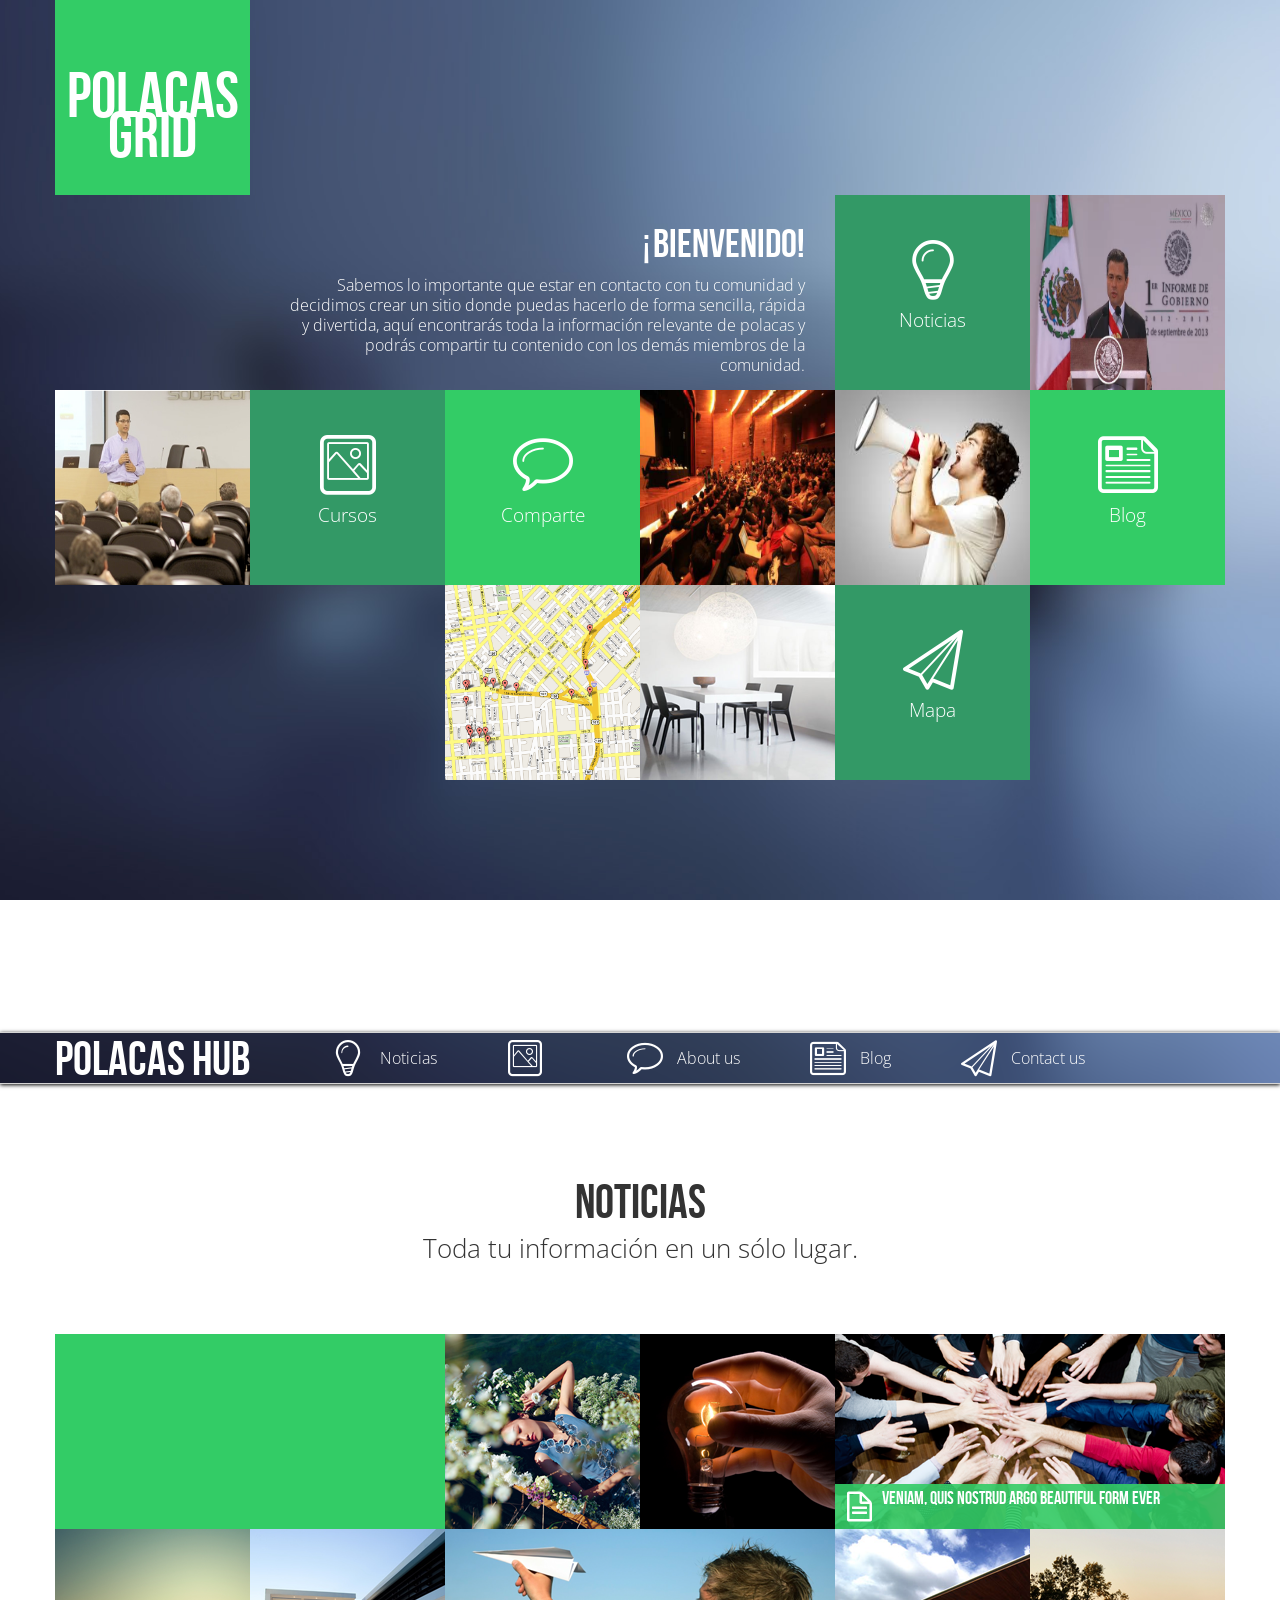
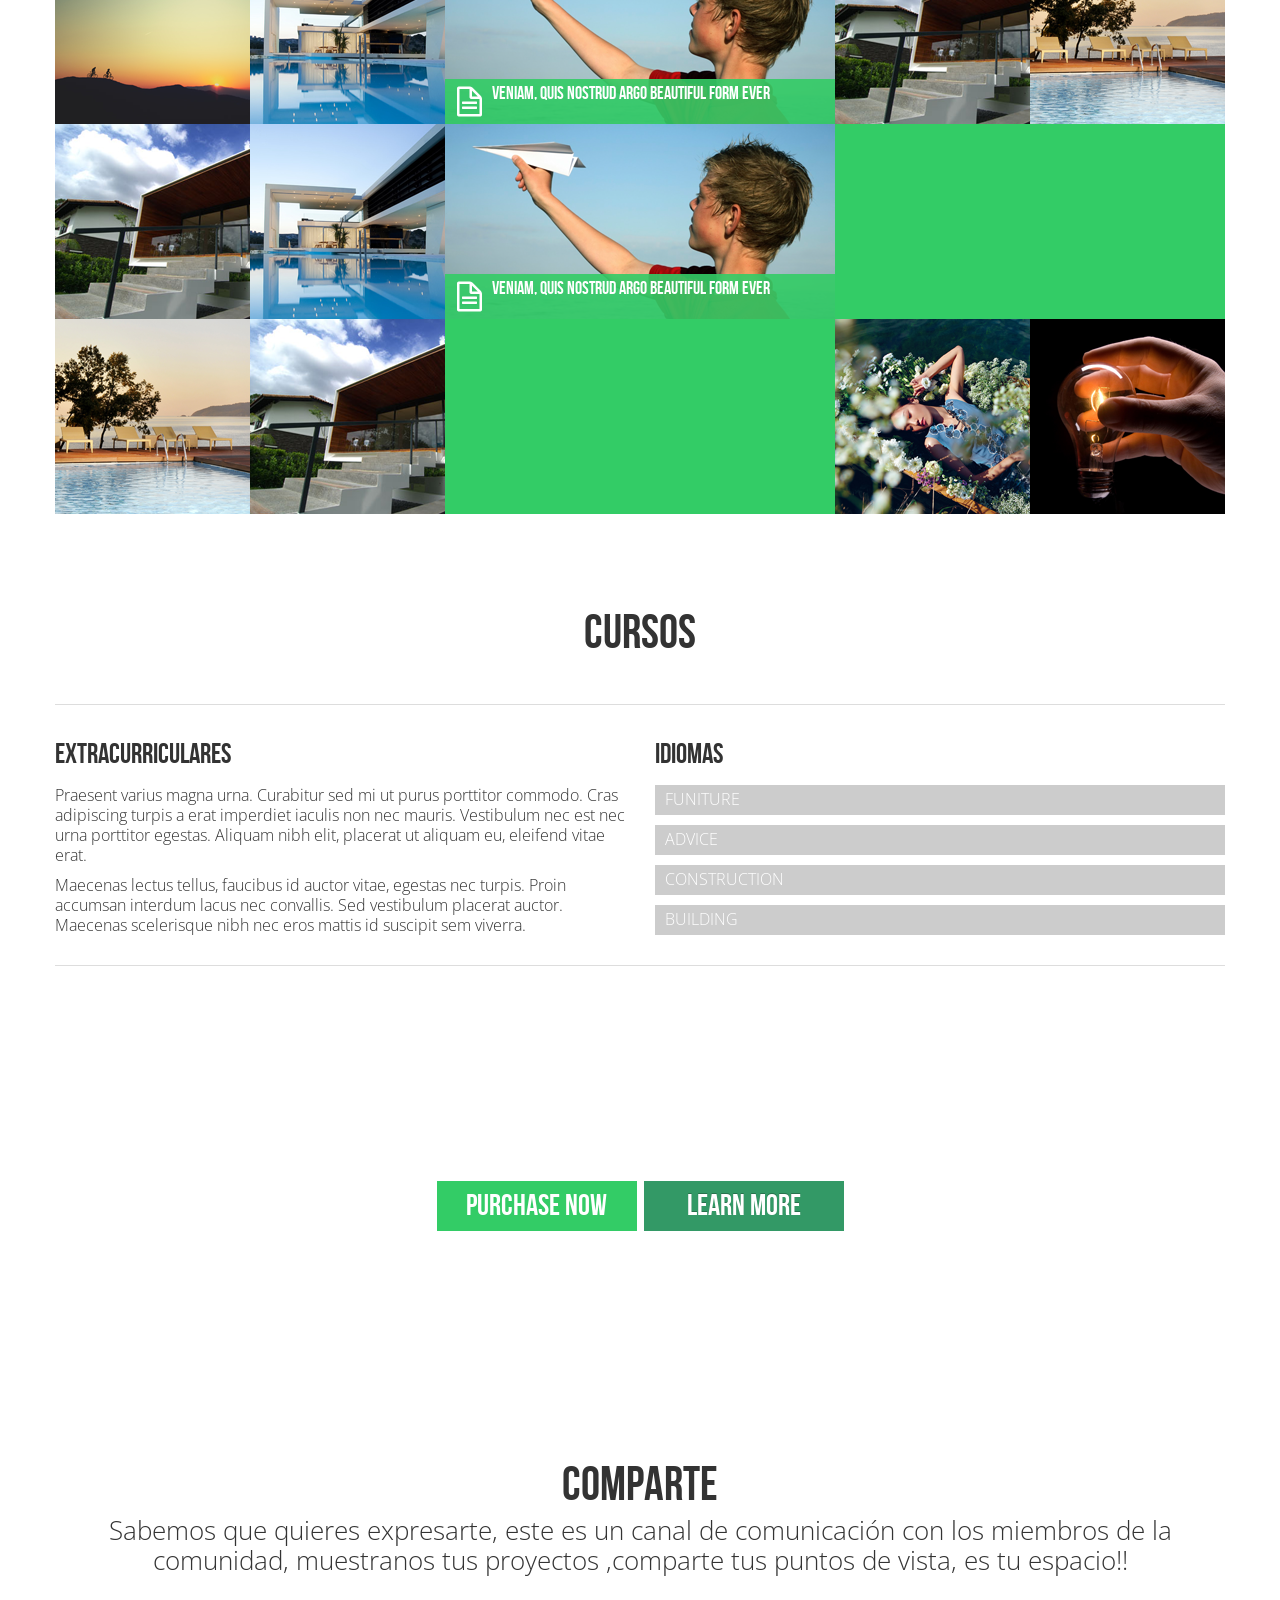
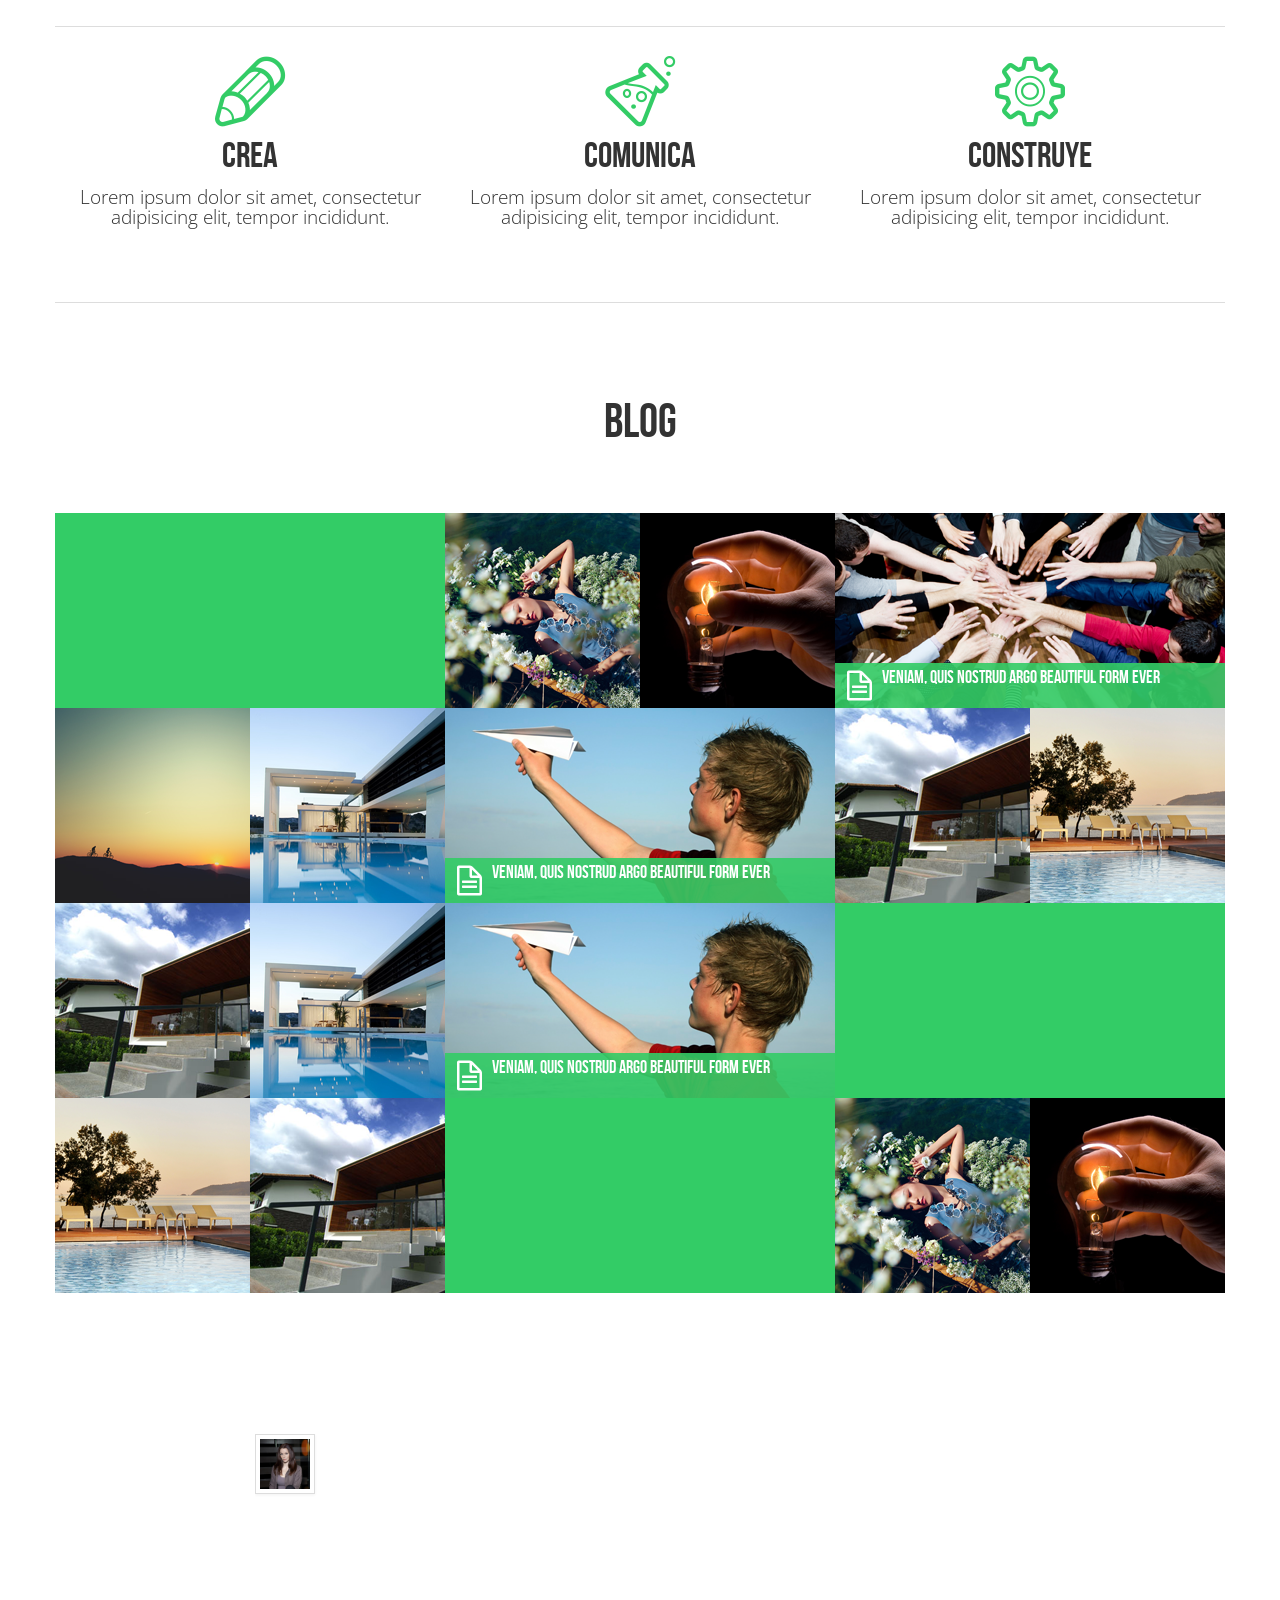
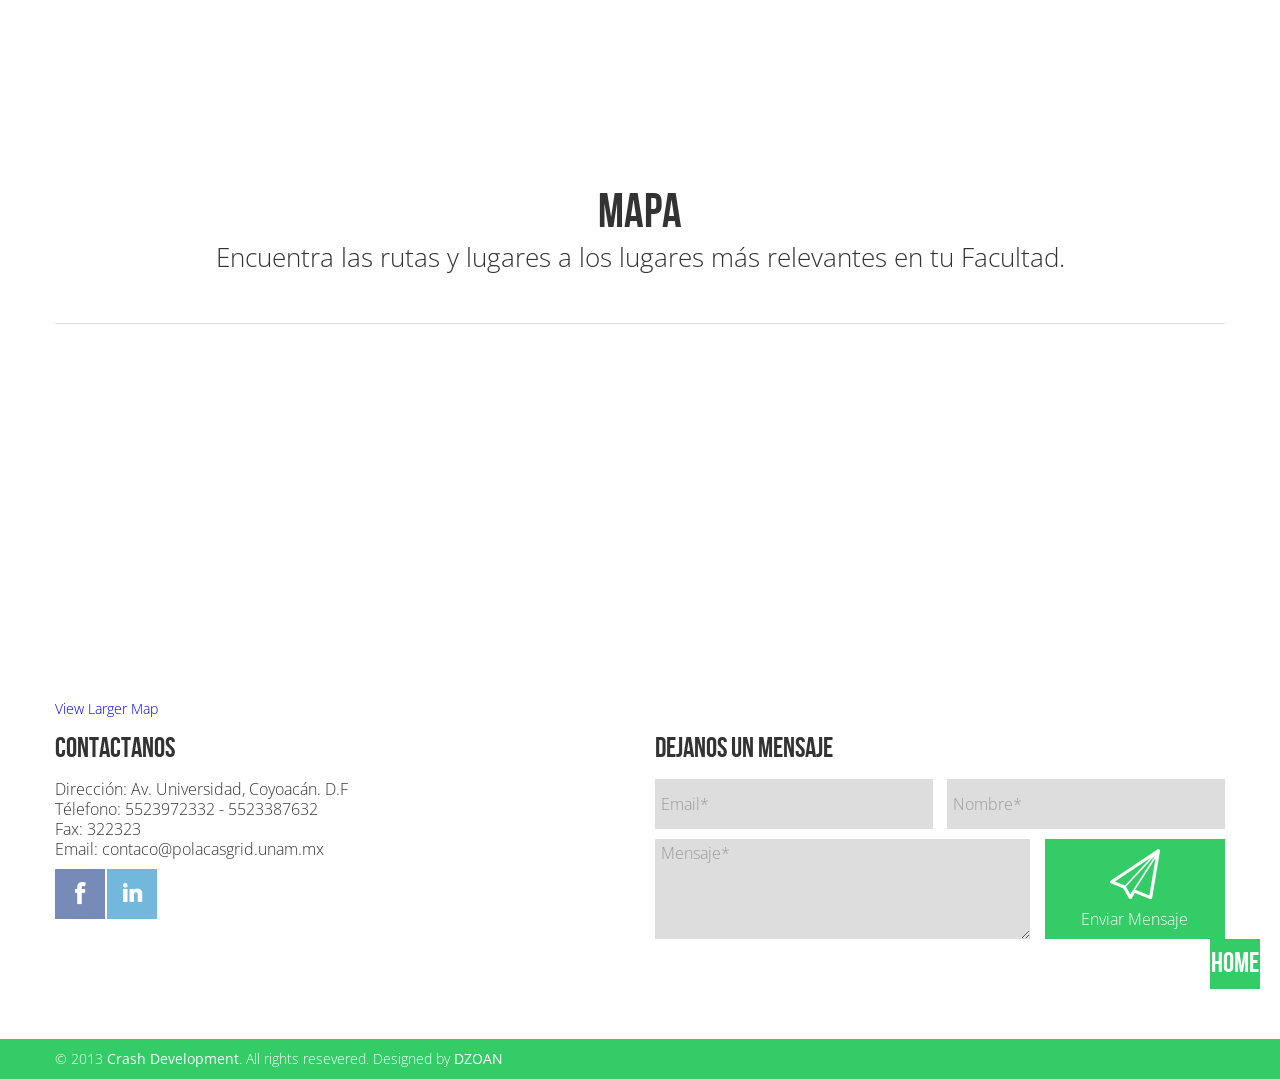
==== commit 2e7878dd: "cambiando imagenes dashboard" ====
--- a/index.html
+++ b/index.html
@@ -39,8 +39,8 @@
 								<h1>¡Bienvenido!</h1>
 								<p>
 									Sabemos lo importante que estar en contacto con tu comunidad y decidimos crear un sitio donde
-									puedas hacerlo de forma sencilla, r&aacute; y divertida, aquí encontrar&aacute;s toda
-									la informaci&oacute;n relevante de polacas y podr&aacute; compartir tu contenido con los dem&aacute;s miembros de la comunidad.
+									puedas hacerlo de forma sencilla, r&aacute;pida y divertida, aquí encontrar&aacute;s toda
+									la informaci&oacute;n relevante de polacas y podr&aacute;s compartir tu contenido con los dem&aacute;s miembros de la comunidad.
 								</p>
 							</div>
 
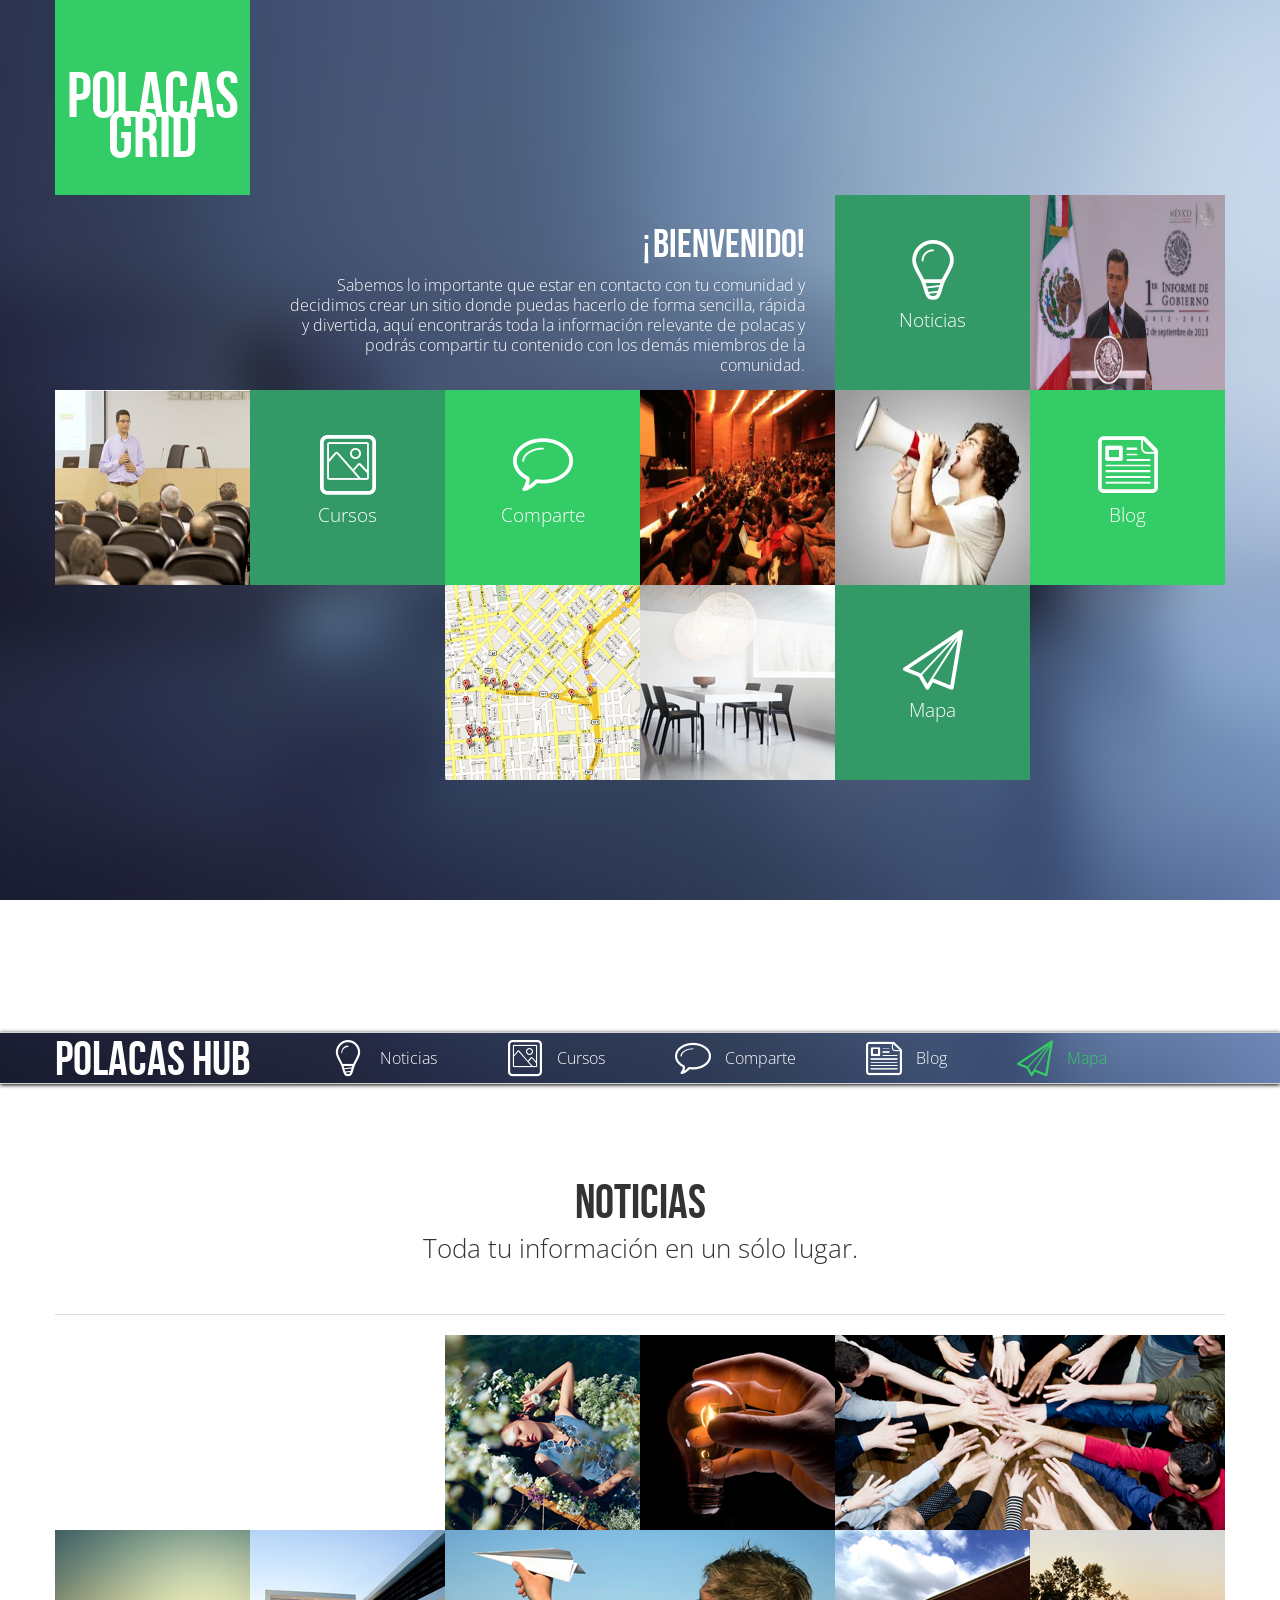
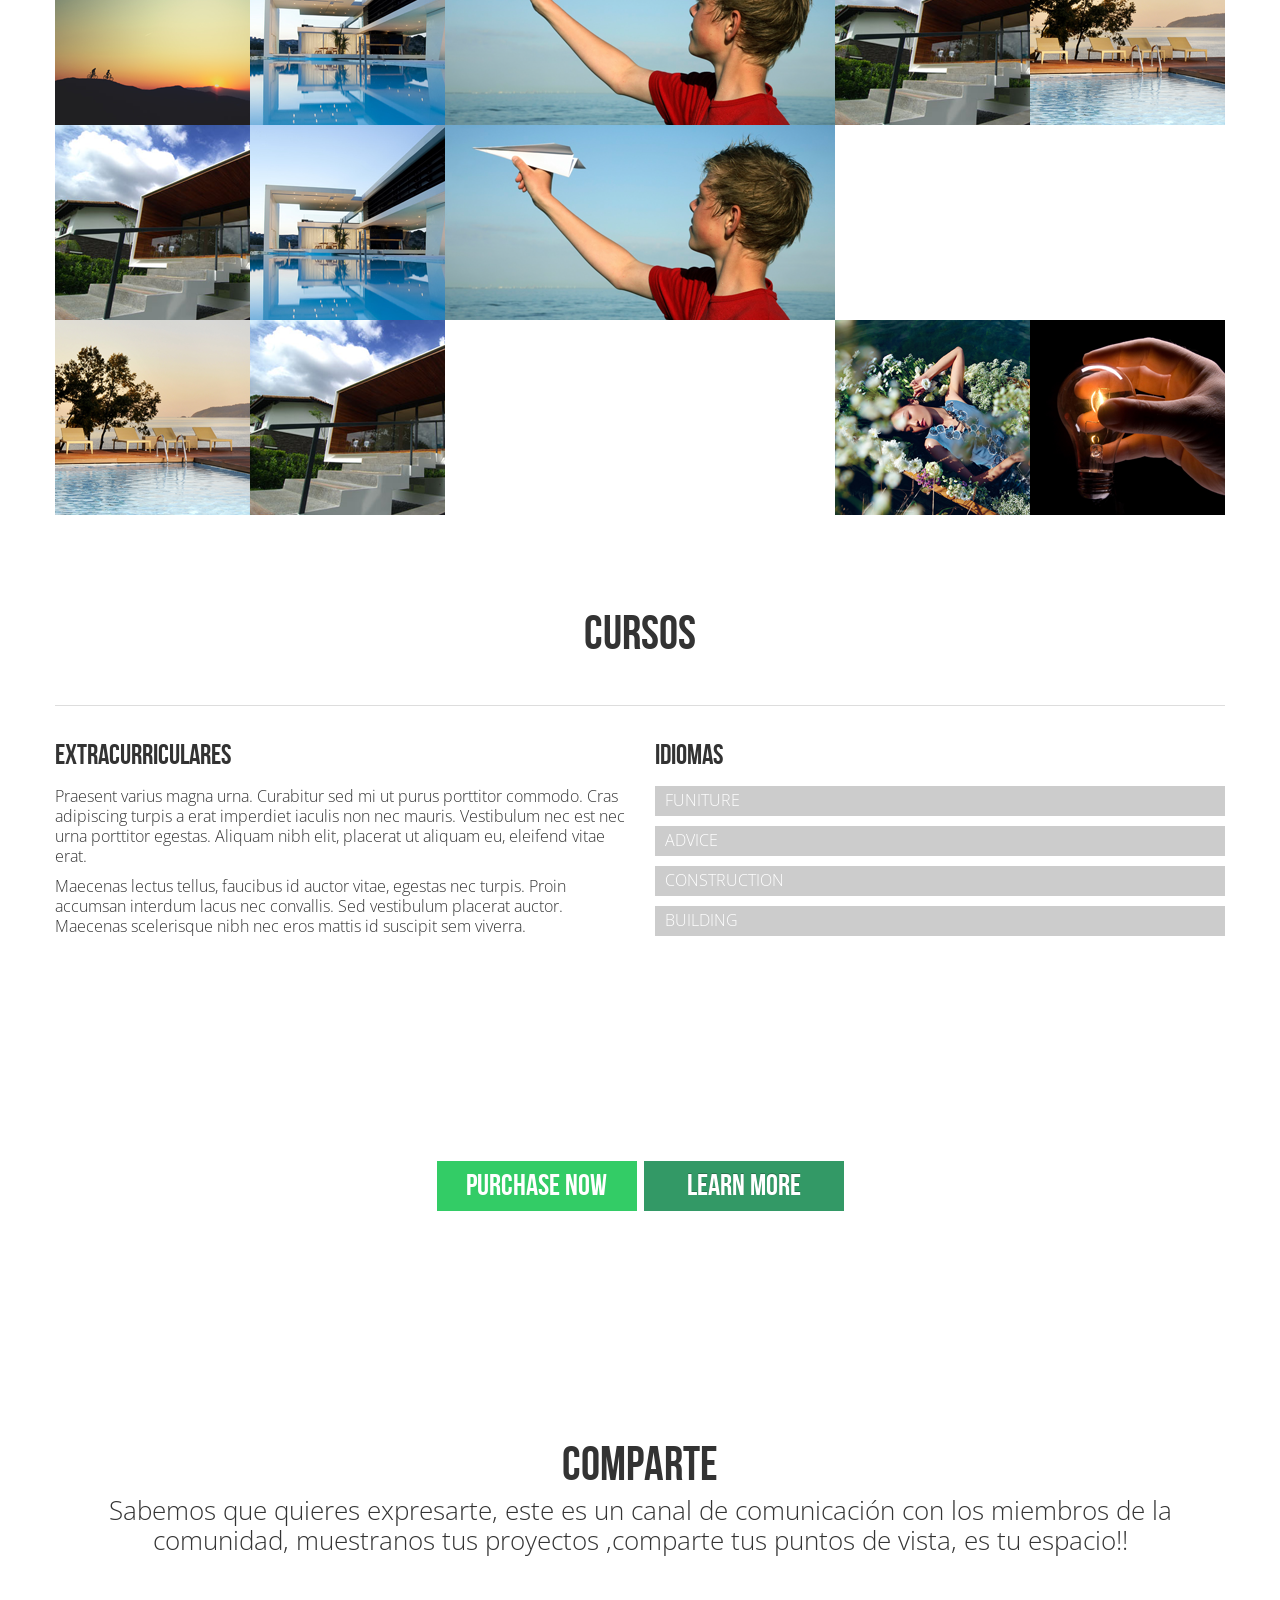
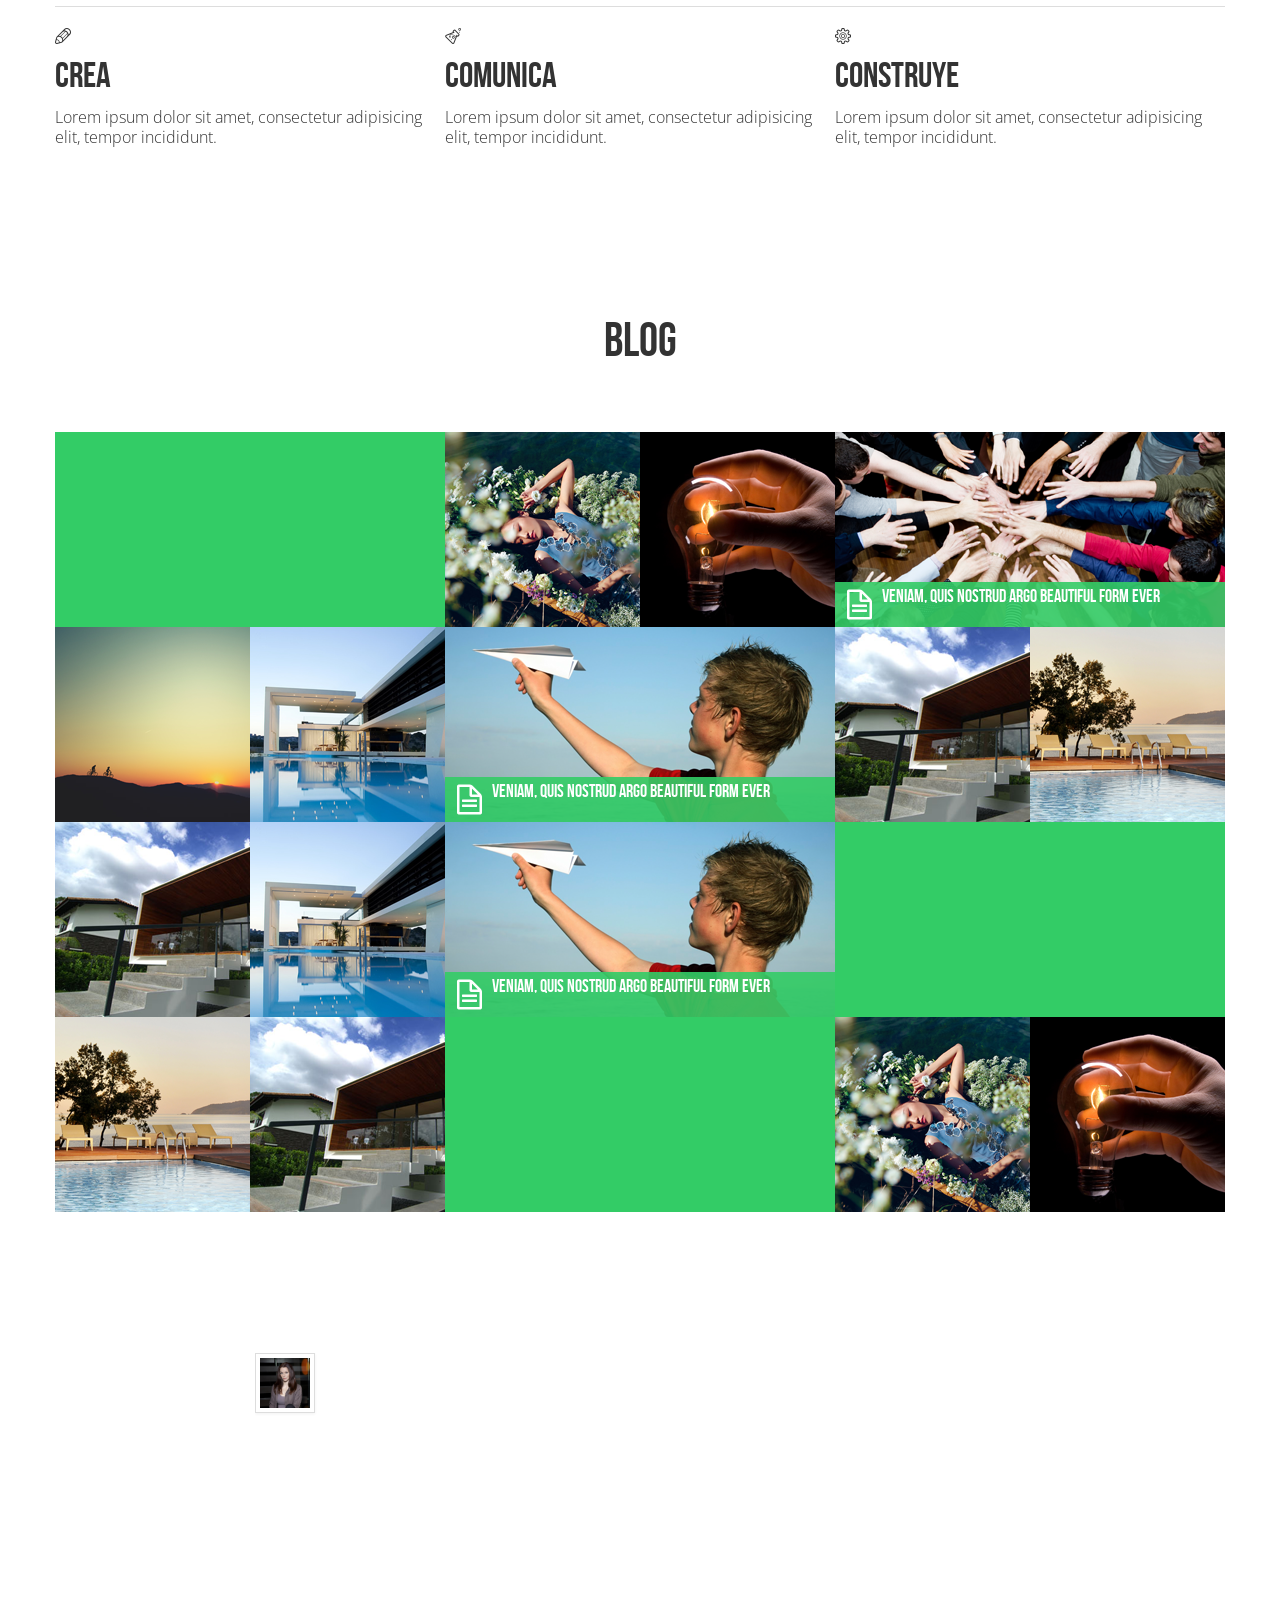
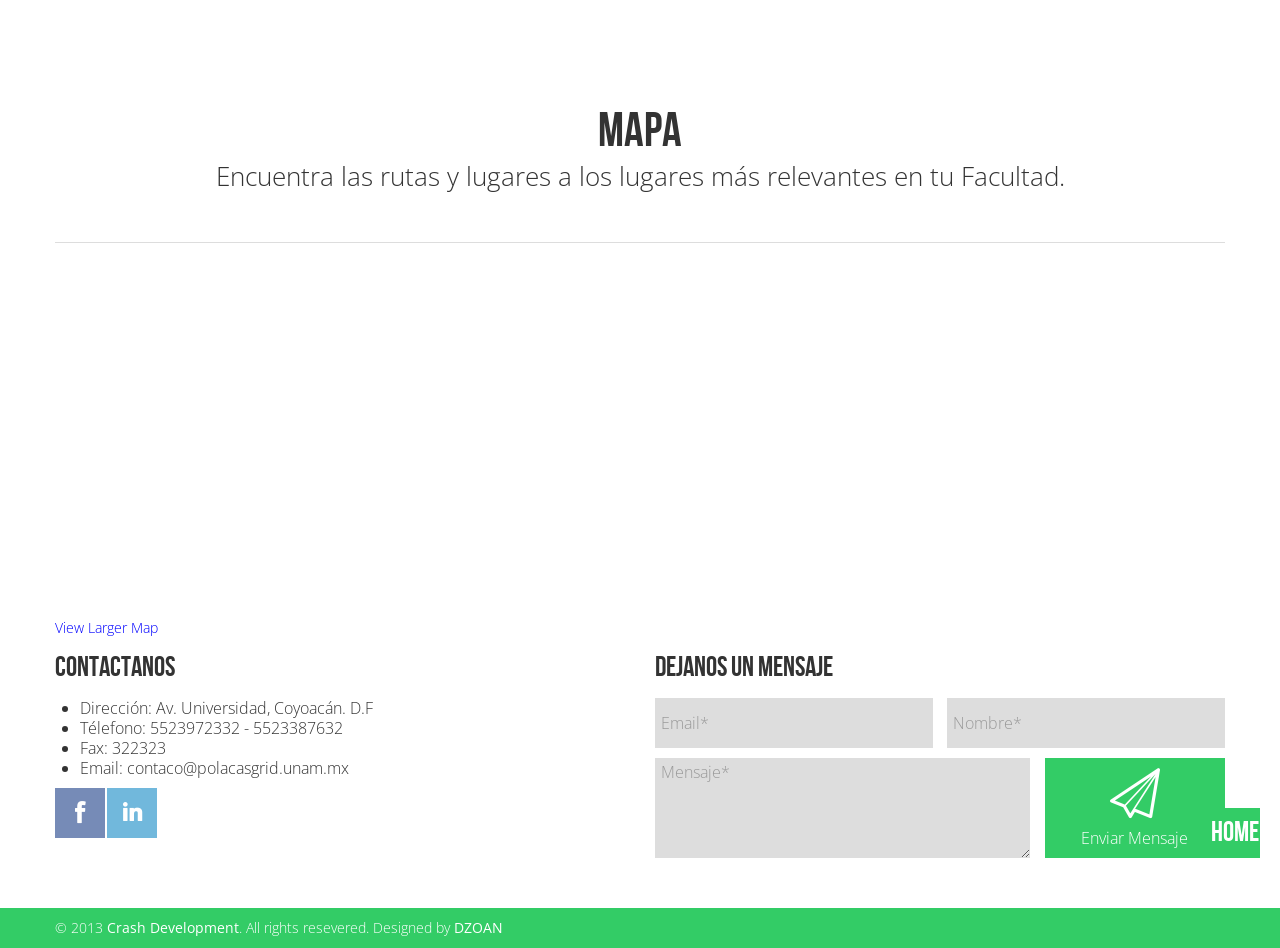
==== commit 335e16f3: "Las ligas bien enlazadas" ====
--- a/index.html
+++ b/index.html
@@ -29,7 +29,7 @@
 				<div class="container hidden-phone">
 					<div class="brow">
 						<div class="brick1 logo_container">
-							<a href="index.html#" class="nav-item clearfix"> <div class="nav-hover"></div> <h1 class="logo">Polacas Grid </h1> </a>
+							<a href="#" class="nav-item clearfix"> <div class="nav-hover"></div> <h1 class="logo">Polacas Grid </h1> </a>
 						</div>
 						<div class="brick1 transparent"></div>
 					</div>
@@ -39,14 +39,14 @@
 								<h1>¡Bienvenido!</h1>
 								<p>
 									Sabemos lo importante que estar en contacto con tu comunidad y decidimos crear un sitio donde
-									puedas hacerlo de forma sencilla, r&aacute;pida y divertida, aquí encontrar&aacute;s toda
+									puedas hacerlo de forma sencilla, r&aacute;pida y divertida, aqu&iacute; encontrar&aacute;s toda
 									la informaci&oacute;n relevante de polacas y podr&aacute;s compartir tu contenido con los dem&aacute;s miembros de la comunidad.
 								</p>
 							</div>
 
 						</div>
 						<div class="brick1 odd">
-							<a href="index.html#blog" class="nav-item"> <div class="nav-hover"></div> <i class="li_bulb"></i> <span>Noticias</span> </a>
+							<a href="#noticias" class="nav-item"> <div class="nav-hover"></div> <i class="li_bulb"></i> <span>Noticias</span> </a>
 						</div>
 						<div class="brick1 thumb">
 							<div class="nav-item flipX">
@@ -63,10 +63,10 @@
 							</div>
 						</div>
 						<div class="brick1 odd">
-							<a href="index.html#portfolio" class="nav-item"> <div class="nav-hover"></div> <i class="li_photo"></i> <span>Cursos</span> </a>
-						</div>
-						<div class="brick1">
-							<a href="index.html#about-us" class="nav-item"> <div class="nav-hover"></div> <i class="li_bubble"></i> <span>Comparte</span> </a>
+							<a href="#cursos" class="nav-item"> <div class="nav-hover"></div> <i class="li_photo"></i> <span>Cursos</span> </a>
+						</div>
+						<div class="brick1">
+							<a href="#comparte" class="nav-item"> <div class="nav-hover"></div> <i class="li_bubble"></i> <span>Comparte</span> </a>
 						</div>
 						<div class="brick1 thumb">
 							<div class="nav-item flipY">
@@ -81,7 +81,7 @@
 							</div>
 						</div>
 						<div class="brick1">
-							<a href="index.html#blog" class="nav-item"> <div class="nav-hover"></div> <i class="li_note"></i> <span>Blog</span> </a>
+							<a href="#blog" class="nav-item"> <div class="nav-hover"></div> <i class="li_note"></i> <span>Blog</span> </a>
 						</div>
 					</div>
 					<div class="brow">
@@ -98,7 +98,7 @@
 							</div>
 						</div>
 						<div class="brick1 odd">
-							<a href="index.html#contact" class="nav-item"> <div class="nav-hover"></div> <i class="li_paperplane"></i> <span>Mapa</span> </a>
+							<a href="#mapa" class="nav-item"> <div class="nav-hover"></div> <i class="li_paperplane"></i> <span>Mapa</span> </a>
 						</div>
 					</div>
 
@@ -106,22 +106,22 @@
 
 				<div class="container visible-phone">
 					<div class="brick1 logo_container">
-						<a href="live_menu.html#" class="nav-item clearfix"> <div class="nav-hover"></div> <h1 class="logo">Argo</h1> </a>
+						<a href="#" class="nav-item clearfix"> <div class="nav-hover"></div> <h1 class="logo">Argo</h1> </a>
 					</div>
 					<div class="brick1 odd">
-						<a href="live_menu.html#services" class="nav-item"> <div class="nav-hover"></div> <i class="li_bulb"></i> <span>Services</span> </a>
+						<a href="#noticias" class="nav-item"> <div class="nav-hover"></div> <i class="li_bulb"></i> <span>Noticias</span> </a>
 					</div>
 					<div class="brick1 odd">
-						<a href="live_menu.html#portfolio" class="nav-item"> <div class="nav-hover"></div> <i class="li_photo"></i> <span>Portfolio</span> </a>
+						<a href="#cursos" class="nav-item"> <div class="nav-hover"></div> <i class="li_photo"></i> <span>Cursos</span> </a>
 					</div>
 					<div class="brick1">
-						<a href="live_menu.html#about-us" class="nav-item"> <div class="nav-hover"></div> <i class="li_bubble"></i> <span>About us</span> </a>
+						<a href="#comparte" class="nav-item"> <div class="nav-hover"></div> <i class="li_bubble"></i> <span>Comparte</span> </a>
 					</div>
 					<div class="brick1">
-						<a href="live_menu.html#services" class="nav-item"> <div class="nav-hover"></div> <i class="li_note"></i> <span>Blog</span> </a>
+						<a href="#blog" class="nav-item"> <div class="nav-hover"></div> <i class="li_note"></i> <span>Blog</span> </a>
 					</div>
 					<div class="brick1 odd">
-						<a href="live_menu.html#contact" class="nav-item"> <div class="nav-hover"></div> <i class="li_paperplane"></i> <span>Contact us</span> </a>
+						<a href="#mapa" class="nav-item"> <div class="nav-hover"></div> <i class="li_paperplane"></i> <span>Mapa</span> </a>
 					</div>
 				</div>
 			</div>
@@ -135,23 +135,23 @@
 						<span class="icon-bar"></span>
 						<span class="icon-bar"></span>
 					</button>
-					<a href="live_menu.html#" class="brand">Polacas Hub</a>
+					<a href="#" class="brand">Polacas Hub</a>
 					<div class="nav-collapse collapse">
 						<ul class="nav">
 							<li class="">
-								<a href="live_menu.html#services"><i class="li_bulb"></i>Noticias</a>
+								<a href="#noticias"><i class="li_bulb"></i>Noticias</a>
 							</li>
 							<li class="">
-								<a href="live_menu.html#portfolio"><i class="li_photo"></i></a>
+								<a href="#cursos"><i class="li_photo"></i>Cursos</a>
 							</li>
 							<li class="">
-								<a href="live_menu.html#about-us"><i class="li_bubble"></i>About us</a>
+								<a href="#comparte"><i class="li_bubble"></i>Comparte</a>
 							</li>
 							<li class="">
-								<a href="live_menu.html#blog"><i class="li_note"></i>Blog</a>
+								<a href="#blog"><i class="li_note"></i>Blog</a>
 							</li>
 							<li class="">
-								<a href="live_menu.html#contact"><i class="li_paperplane"></i>Contact us</a>
+								<a href="#mapa"><i class="li_paperplane"></i>Mapa</a>
 							</li>
 						</ul>
 					</div>
@@ -163,7 +163,7 @@
 		
 		<!-- content begin -->
 		
-		<div id="blog" class="section">
+		<div id="noticias" class="section">
 			<div class="container">
 				<div class="hero">
 					<h1>Noticias</h1>
@@ -309,7 +309,7 @@
 		<!-- end Noticias -->
 		
 		
-		<div id="about-us" class="section">
+		<div id="cursos" class="section">
 			<div class="container">
 				<div class="hero">
 					<h1>Cursos</h1>
@@ -450,7 +450,7 @@
 			</div>
 		</div>
 		
-		<div id="services" class="section">
+		<div id="comparte" class="section">
 			<div class="container">
 				<div class="hero">
 					<h1>Comparte</h1>
@@ -928,7 +928,7 @@
 		
 
 		
-		<div id="contact" class="section">
+		<div id="mapa" class="section">
 			<div class="container">
 				<div class="hero">
 					<h1>Mapa</h1>
@@ -964,7 +964,7 @@
 						</ul>
 						<div class="social">
 							
-							<a href="live_menu.html#" class="facebook"><i class="icon-facebook"></i></a><a href="live_menu.html#" class="linkedin"><i class="icon-linkedin"></i></a>
+							<a href="#" class="facebook"><i class="icon-facebook"></i></a><a href="#" class="linkedin"><i class="icon-linkedin"></i></a>
 						</div>
 					</div>
 					<div class="span6">
@@ -998,7 +998,7 @@
 			<div class="container">
 				&copy; 2013 <a href="http://crash-development.com">Crash Development</a>. All rights resevered. Designed by <a href="http://themeforest.net/user/dzoan">DZOAN</a> </a>
 			</div>
-			<a href="index.html#" id="btn_up">home</a>
+			<a href="#" id="btn_up">home</a>
 		</footer>
 		<!-- Bootstrap js -->
 		<script src="assets/js/bootstrap-transition.js"></script>
